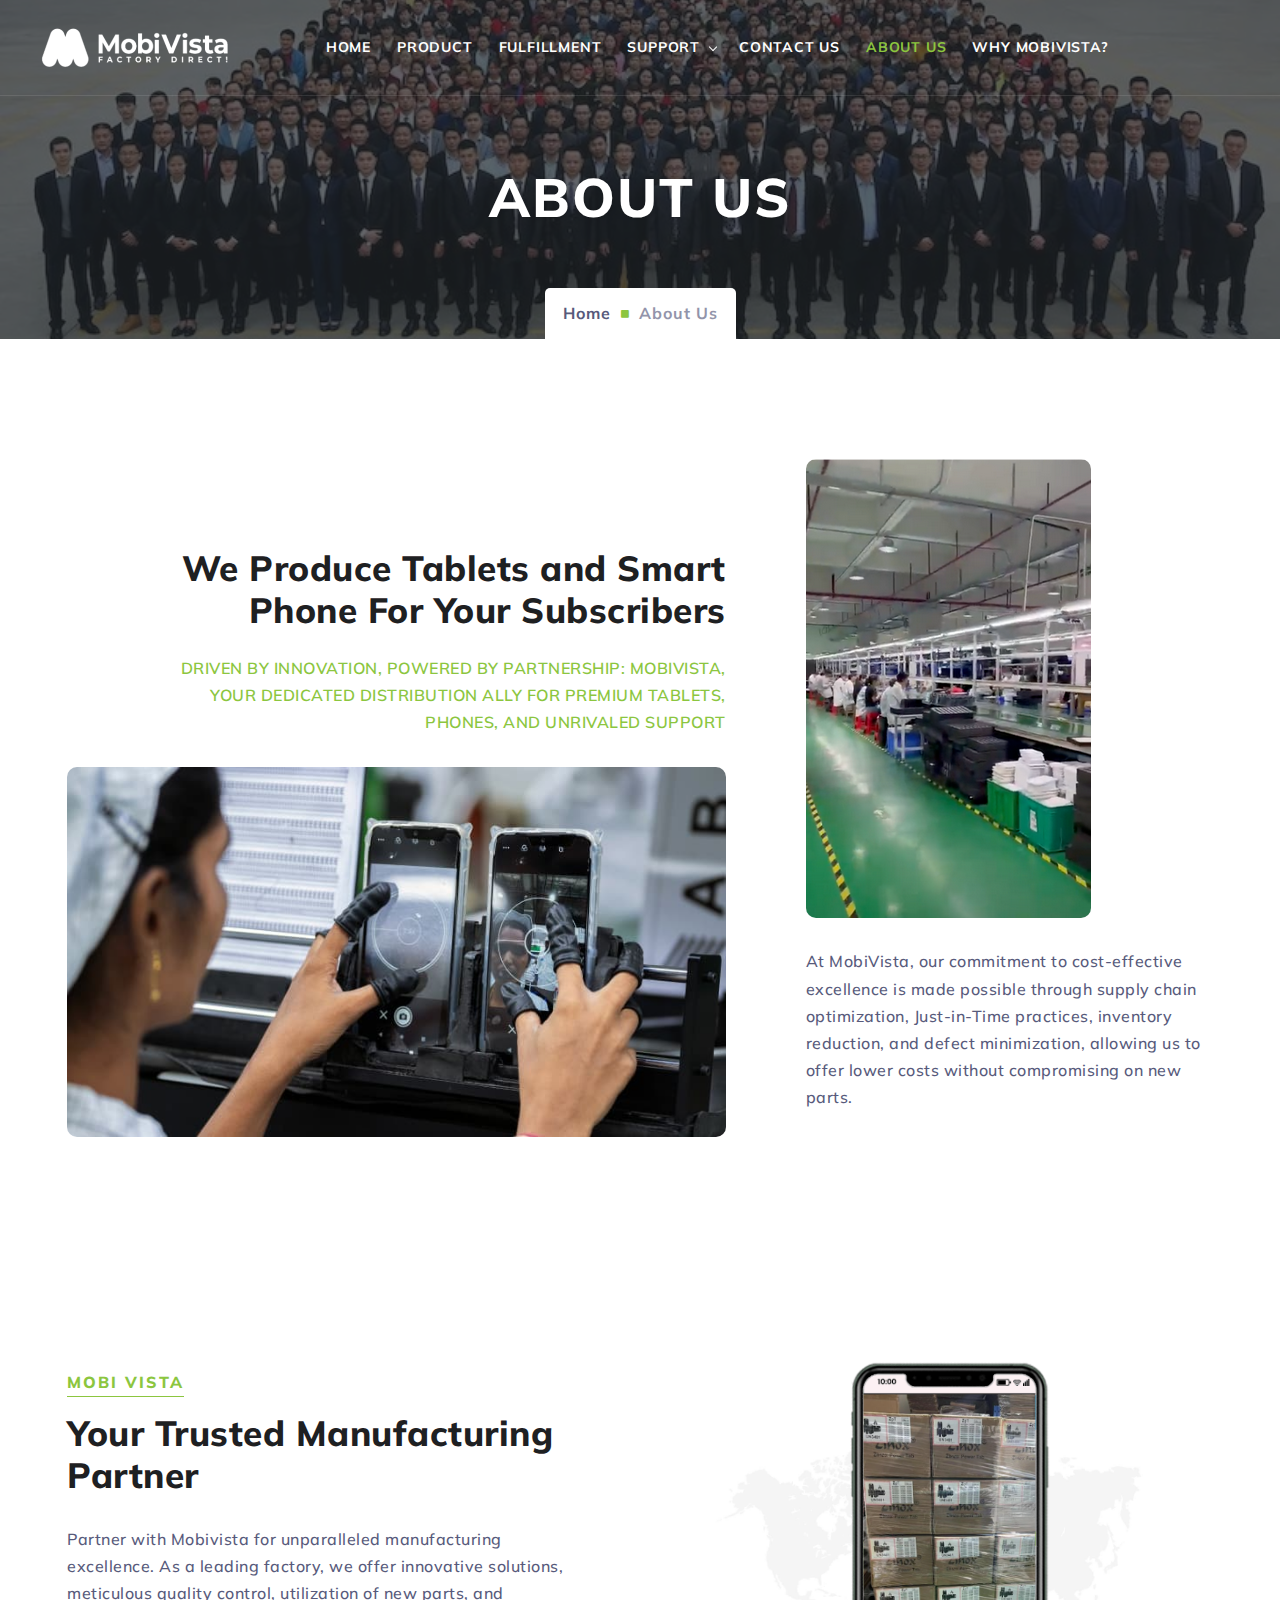
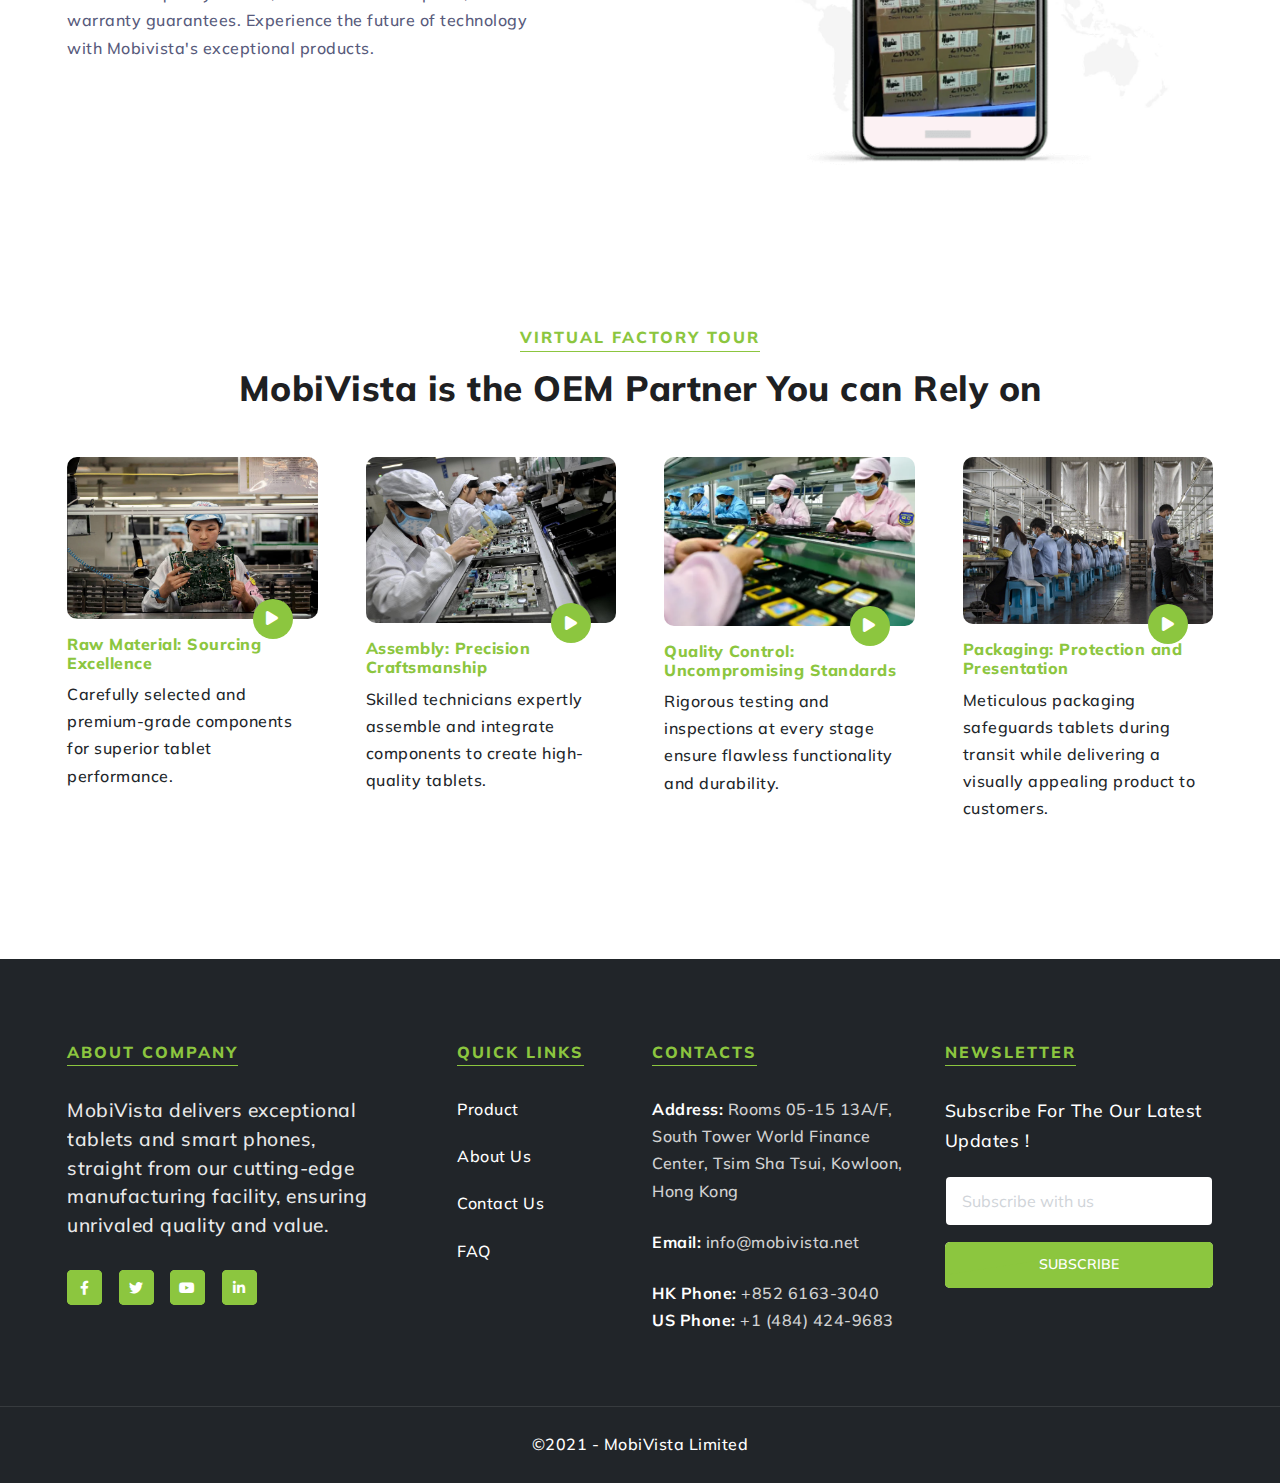
==== about.html @ 9943594b "first commit" ====
<!DOCTYPE html>
<html lang="en">

<head>

    <!-- metas -->
    <meta charset="utf-8">
    <meta name="author" content="Chitrakoot Web">
    <meta http-equiv="X-UA-Compatible" content="IE=edge">
    <meta name="viewport" content="width=device-width, initial-scale=1.0, maximum-scale=1.0, user-scalable=no">
    <meta name="keywords" content="Electric Vehicle Charging Station">
    <meta name="description" content="Chargey - Electric Vehicle Charging Station">

    <!-- title  -->
    <title>Tablets and Smartphones for ACP and Lifeline program</title>
    <meta name="description" content="Tablets and Smartphones for ACP and Lifeline program">

    <!-- favicon -->
    <link rel="shortcut icon" href="img/logos/Mobi-Vista-Logo-Only.png">
    <link rel="apple-touch-icon" href="img/logos/Mobi-Vista-Logo-Only.png">
    <link rel="apple-touch-icon" sizes="72x72" href="img/logos/Mobi-Vista-Logo-Only.png">
    <link rel="apple-touch-icon" sizes="114x114" href="img/logos/Mobi-Vista-Logo-Only.png">

    <!-- plugins -->
    <link rel="stylesheet" href="css/plugins.css">

    <!-- search css -->
    <link rel="stylesheet" href="search/search.css">

    <!-- quform css -->
    <link rel="stylesheet" href="quform/css/base.css">

    <!-- theme core css -->
    <link href="css/styles.css" rel="stylesheet">

    <!-- custom css -->
    <link href="css/custom.css" rel="stylesheet">

</head>

<body>

    <!-- PAGE LOADING
    ================================================== -->
    <div id="preloader"></div>

    <!-- MAIN WRAPPER
    ================================================== -->
    <div class="main-wrapper">

        <!-- HEADER
        ================================================== -->
    <header class="header-style1 menu_area-light">
    
        <div class="navbar-default border-bottom border-color-light-white">
    
            <!-- start top search -->
            <div class="top-search bg-primary">
                <div class="container-fluid px-lg-1-6 px-xl-2-5 px-xxl-2-9">
                    <form class="search-form" action="search.html" method="GET" accept-charset="utf-8">
                        <div class="input-group">
                            <span class="input-group-addon cursor-pointer">
                                <button class="search-form_submit fas fa-search text-white" type="submit"></button>
                            </span>
                            <input type="text" class="search-form_input form-control" name="s" autocomplete="off"
                                placeholder="Type & hit enter...">
                            <span class="input-group-addon close-search mt-1"><i class="fas fa-times"></i></span>
                        </div>
                    </form>
                </div>
            </div>
            <!-- end top search -->
    
            <div class="container-fluid px-lg-1-6 px-xl-2-5 px-xxl-2-9">
                <div class="row align-items-center">
                    <div class="col-12 col-lg-12">
                        <div class="menu_area alt-font">
                            <nav class="navbar navbar-expand-lg navbar-light p-0">
                                <div class="navbar-header navbar-header-custom">
                                    <!-- start logo -->
                                    <a href="index.html" class="navbar-brand"><img id="logo"
                                            src="img/logos/Mobi-Vista-White.png" alt="logo"></a>
                                    <!-- end logo -->
                                </div>
    
                                <div class="navbar-toggler"></div>
    
                                <!-- start menu area -->
                                <ul class="navbar-nav ms-auto custom-menu-header" id="nav" style="display: none;">
                                    <li><a href="index.html">Home</a></li>
                                    <li><a href="product-page.html">Product</a></li>
                                    <li><a href="fulfillment.html">FULFILLMENT</a></li>
                                    <li>
                                        <a href="#!">Support</a>
                                        <ul>
                                            <li><a href="rma-page.html">RMA</a></li>
                                            <li><a href="faq.html">FAQ</a></li>
                                        </ul>
                                    </li>
                                    <li><a href="contact.html">Contact Us</a></li>
                                    <li><a href="about.html">About Us</a></li>
                                    <li><a href="why-mobivista.html">WHY MOBIVISTA?</a></li>
                                </ul>
                                <!-- end menu area -->
    
                                <!-- start attribute navigation -->
                                <div class="attr-nav align-items-xl-center ms-xl-auto main-font">
    
                                </div>
                                <!-- end attribute navigation -->
                            </nav>
                        </div>
                    </div>
                </div>
            </div>
        </div>
    </header>

        <!-- PAGE TITLE
        ================================================== -->
        <section class="page-title-section bg-img cover-background top-position1 secondary-overlay overflow-visible" data-overlay-dark="7" data-background="img/banner/groupimage123.jpg">
            <div class="container">
                <div class="row">
                    <div class="col-md-12">
                        <div class="position-relative text-center">
                            <h1>About Us</h1>
                        </div>
                    </div>
                </div>
            </div>
            <div class="sub-title">
                <ul>
                    <li><a href="index.html">Home</a></li>
                    <li><a href="#!">About Us</a></li>
                </ul>
            </div>
        </section>

        <!-- ABOUT
        ================================================== -->
        <section class="aboutus-02">
            <div class="container">
                <div class="row align-items-end">
                    <div class="col-md-7">
                        <div class="text-md-end">
                            <div class="row mt-n1-6 mt-md-0">
                                <div class="col-lg-12 mt-1-6 mt-md-0 order-2 order-md-1">
                                    <div class="section-title mb-4">
                                        <h2 class="lh-sm-base w-xl-90 ms-auto">We Produce Tablets and Smart Phone For Your Subscribers</h2>
                                    </div>
                                    <p class="mb-1-9 display-29 w-lg-95 w-xl-90 w-xxl-80 ms-auto font-weight-600 text-primary text-uppercase">Driven by Innovation, Powered by Partnership: MobiVista, your dedicated distribution ally for premium tablets, phones, and unrivaled support</p>
                                </div>
                                <div class="col-lg-12 mt-1-6 mt-md-0 order-1 order-md-2">
                                    <div class="about-left-img position-relative">
                                        <img src="img/content/QC.jpeg" alt="Tablets and Smartphones for ACP and Lifeline program" class="border-radius-10">
                                    </div>
                                </div>
                            </div>
                        </div>
                    </div>
                    <div class="col-md-5">
                        <div class="ps-lg-1-9 ps-xl-6 ps-xxl-7">
                            <img src="img/content/Screenshot_4.png" alt="Tablets and Smartphones for ACP and Lifeline program" class="border-radius-10 mb-1-9">
                            <p class="mb-1-6">At MobiVista, our commitment to cost-effective excellence is made possible through supply chain optimization, Just-in-Time practices, inventory reduction, and defect minimization, allowing us to offer lower costs without compromising on new parts.</p>
                        </div>
                    </div>

                </div>
            </div>
        </section>



        <!-- MOBILE APP
        ================================================== -->
        <section class="pt-0">
            <div class="container">
                <div class="row align-items-center mt-n1-9">
                    <div class="col-md-6 mt-1-9 order-2 order-md-1">
                        <div class="pe-md-1-9 pe-xl-7">
                            <div class="section-title mb-1-9">
                                <span>Mobi Vista</span>
                                <h2>Your Trusted Manufacturing Partner</h2>
                            </div>
                            <p class="mb-1-9">Partner with Mobivista for unparalleled manufacturing excellence. As a leading factory, we offer innovative solutions, meticulous quality control, utilization of new parts, and warranty guarantees. Experience the future of technology with Mobivista's exceptional products.</p>
                            <div style="display: none">
                                <img src="img/content/apple-stroe.png" alt="Tablets and Smartphones for ACP and Lifeline program" class="me-lg-4 mb-3 mb-lg-0">
                                <img src="img/content/play-store.png" alt="Tablets and Smartphones for ACP and Lifeline program">
                            </div>
                        </div>
                    </div>
                    <div class="col-md-6 mt-1-9 order-1 order-md-2">
                        <div class="text-center bg-img cover-background" data-background="img/content/map-bg.jpg">
                            <a href="https://www.youtube.com/watch?v=4Gvyc6aWNG8" class="video-link-popup">
                                <img src="img/content/pallet.png" alt="Tablets and Smartphones for ACP and Lifeline program">
                            </a>
                        </div>
                    </div>
                </div>
            </div>
        </section>

        <!-- SERVICES
        ================================================== -->
        <section class="pt-0 about-page-s1">
            <div class="container">
                <div class="section-title text-center mb-1-6 mb-md-5">
                    <span>Virtual Factory Tour</span>
                    <h2>MobiVista is the OEM Partner You can Rely on</h2>
                </div>
                <div class="row g-5">
                    <div class="col-md-6 col-xl-3">
                        <div class="card card-style02 border-0 bg-transparent">
                            <img src="img/content/pasted image 0.png" alt="Tablets and Smartphones for ACP and Lifeline program" class="border-radius-10">
                            <div class="card-body px-0 position-relative">
                                <h3 class="text-primary h6">Raw Material: Sourcing Excellence</h3>
                                <p class="mb-0">Carefully selected and premium-grade components for superior tablet performance.</p>
                                <div class="plus-icon">
                                    <a href="https://www.youtube.com/watch?v=muqq0F19WRQ" class="video-link-popup"><i class="fa fa-play"></i></a>
                                </div>
                            </div>
                        </div>
                    </div>
                    <div class="col-md-6 col-xl-3">
                        <div class="card card-style02 border-0 bg-transparent">
                            <img src="img/content/5a45ae3f3de34.jpg" alt="Tablets and Smartphones for ACP and Lifeline program" class="border-radius-10">
                            <div class="card-body px-0 position-relative">
                                <h3 class="text-primary h6">Assembly: Precision Craftsmanship</h3>
                                <p class="mb-0">Skilled technicians expertly assemble and integrate components to create high-quality tablets.</p>
                                <div class="plus-icon">
                                    <a href="https://www.youtube.com/watch?v=Pyo6y-MFTaM" class="video-link-popup"><i class="fa fa-play"></i></a>
                                </div>
                            </div>
                        </div>
                    </div>
                    <div class="col-md-6 col-xl-3">
                        <div class="card card-style02 border-0 bg-transparent">
                            <img src="img/content/Screenshot_2.png" alt="Tablets and Smartphones for ACP and Lifeline program" class="border-radius-10">
                            <div class="card-body px-0 position-relative">
                                <h3 class="text-primary h6">Quality Control: Uncompromising Standards</h3>
                                <p class="mb-0">Rigorous testing and inspections at every stage ensure flawless functionality and durability.</p>
                                <div class="plus-icon">
                                    <a href="https://www.youtube.com/watch?v=Y70QinQFHzs" class="video-link-popup"><i class="fa fa-play"></i></a>
                                </div>
                            </div>
                        </div>
                    </div>
                    <div class="col-md-6 col-xl-3">
                        <div class="card card-style02 border-0 bg-transparent">
                            <img src="img/content/pasted image 1.png" alt="Tablets and Smartphones for ACP and Lifeline program" class="border-radius-10">
                            <div class="card-body px-0 position-relative">
                                <h3 class="text-primary h6">Packaging: Protection and Presentation</h3>
                                <p class="mb-0">Meticulous packaging safeguards tablets during transit while delivering a visually appealing product to customers.</p>
                                <div class="plus-icon">
                                    <a href="https://www.youtube.com/watch?v=BXu5ZVM87kU" class="video-link-popup"><i class="fa fa-play"></i></a>
                                </div>
                            </div>
                        </div>
                    </div>
                </div>
            </div>
        </section>



        <!-- FOOTER
        ================================================== -->
        <footer class="position-relative">
            <div class="container">
                <div class="row mt-n1-9">
                    <div class="col-sm-6 col-lg-4 mt-1-9">
                        <div class="pe-sm-5">
                            <div class="section-title footer mb-1-6 mb-md-1-9">
                                <span>About Company</span>
                            </div>
                            <p class="mb-1-9 display-27 text-white opacity9 lh-base">MobiVista delivers exceptional tablets and smart phones, straight from our cutting-edge manufacturing facility, ensuring unrivaled quality and value.</p>
                            <ul class="social-icon-style1">
                                <li>
                                    <a href="https://www.facebook.com/mobivistatech"><i class="fab fa-facebook-f"></i></a>
                                </li>
                                <li>
                                    <a href="https://twitter.com/mobivista"><i class="fab fa-twitter"></i></a>
                                </li>
                                <li>
                                    <a href="https://www.youtube.com/watch?v=4Gvyc6aWNG8"><i class="fab fa-youtube"></i></a>
                                </li>
                                <li>
                                    <a href="https://www.linkedin.com/company/mobivista/"><i class="fab fa-linkedin-in"></i></a>
                                </li>
                            </ul>
                        </div>
                    </div>
                    <div class="col-sm-6 col-lg-2 mt-1-9">
                        <div class="ps-sm-5 ps-lg-0">
                            <div class="section-title footer mb-1-6 mb-md-1-9">
                                <span>Quick Links</span>
                            </div>
                            <ul class="list-unstyled mb-0 list-style1">
                                <li><a href="product-page.html">Product</a></li>
                                <li><a href="about.html">About Us</a></li>
                                <li><a href="contact.html">Contact Us</a></li>
                                <li><a href="faq.html">FAQ</a></li>
                            </ul>
                        </div>
                    </div>
                    <div class="col-sm-6 col-lg-3 mt-1-9 foter-custum">
                        <div class="ps-lg-4 ps-xl-0 pe-sm-1-6 pe-xl-5">
                            <div class="section-title footer mb-1-6 mb-md-1-9">
                                <span>Contacts</span>
                            </div>
                            <ul class="footer-link mb-0 list-unstyled">
                                <li class="text-white mb-4">
                                    <strong>Address:</strong> <span class="opacity8">Rooms 05-15 13A/F, South Tower World Finance Center, Tsim Sha Tsui, Kowloon, Hong Kong</span>
                                </li>
                                <li class="text-white mb-4">
                                    <strong>Email:</strong> <span class="opacity8">info@mobivista.net</span>
                                </li>
                                <li class="text-white">
                                    <strong>HK Phone:</strong> <span class="opacity8">+852 6163-3040</span>
                                </li>
                                <li class="text-white">
                                    <strong>US Phone:</strong> <span class="opacity8">+1 (484) 424-9683</span>
                                </li>
                            </ul>
                        </div>
                    </div>
                    <div class="col-sm-6 col-lg-3 mt-1-9">
                        <div class="ps-sm-5 ps-lg-0">
                            <div class="section-title footer mb-1-6 mb-md-1-9">
                                <span>Newsletter</span>
                            </div>
                            <p class="display-28 text-white">Subscribe For The Our Latest Updates !</p>
                            <form class="quform newsletter-form form-footer-block" method="post" enctype="multipart/form-data" onclick="">

                                <div class="quform-elements">
                                    <div class="row">

                                        <!-- Begin Text input element -->
                                        <div class="col-md-12">
                                            <div class="quform-element mb-0">
                                                <div class="quform-input mb-3">
                                                    <input class="form-control w-70 w-sm-100 field-email_address" id="email_address" type="text" name="email_address" placeholder="Subscribe with us">
                                                </div>
                                            </div>
                                        </div>
                                        <!-- End Text input element -->

                                        <!-- Begin Submit button -->
                                        <div class="col-md-12">
                                            <div class="quform-submit-inner">
                                                <button class="btn-style1 primary border-0 w-70 w-sm-100" type="submit">Subscribe</button>
                                            </div>
                                            <div class="quform-loading-wrap"><span class="quform-loading"></span></div>
                                        </div>
                                        <!-- End Submit button -->
                                    </div>

                                </div>

                            </form>
                        </div>
                    </div>
                </div>
            </div>
            <div class="py-4 border-top border-color-light-white mt-8">
                <div class="container">
                    <div class="row align-items-center">
                        <div class="col-12 text-center">
                            <p class="d-inline-block text-white mb-0">&copy;2021 - <span class="current-year"></span> MobiVista Limited <a href="#!" class="text-primary text-white-hover"></a></p>
                        </div>
                    </div>
                </div>
            </div>
        </footer>

    </div>

    <!-- SCROLL TO TOP
    ================================================== -->
    <a href="#!" class="scroll-to-top"><i class="fas fa-angle-up" aria-hidden="true"></i></a>

    <!-- all js include start -->

    <!-- jQuery -->
    <script src="js/jquery.min.js"></script>

    <!-- popper js -->
    <script src="js/popper.min.js"></script>

    <!-- bootstrap -->
    <script src="js/bootstrap.min.js"></script>

    <!-- search -->
    <script src="search/search.js"></script>

    <!-- navigation -->
    <script src="js/nav-menu.js"></script>

    <!-- owl carousel -->
    <script src="js/owl.carousel.js"></script>

    <!-- jquery.counterup.min -->
    <script src="js/jquery.counterup.min.js"></script>

    <!-- stellar js -->
    <script src="js/jquery.stellar.min.js"></script>

    <!-- easy.responsive.tabs js -->
    <script src="js/easy.responsive.tabs.js"></script>

    <!-- waypoints js -->
    <script src="js/waypoints.min.js"></script>

    <!-- countdown js -->
    <script src="js/countdown.js"></script>

    <!-- jquery.magnific-popup js -->
    <script src="js/jquery.magnific-popup.min.js"></script>

    <!-- lightgallery js -->
    <script src="js/lightgallery-all.js"></script>

    <!-- mousewheel js -->
    <script src="js/jquery.mousewheel.min.js"></script>

    <!--  clipboard js -->
    <script src="js/clipboard.min.js"></script>

    <!--  prism js -->
    <script src="js/prism.js"></script>

    <!-- jarallax js -->
    <script src="js/jarallax.min.js"></script>

    <!-- jarallax video js -->
    <script src="js/jarallax-video.js"></script>

    <!-- custom scripts -->
    <script src="js/main.js"></script>

    <!-- form plugins js -->
    <script src="quform/js/plugins.js"></script>

    <!-- form scripts js -->
    <script src="quform/js/scripts.js"></script>

    <!-- custom scripts js -->
    <script src="js/custom.js"></script>


</body>

</html>
---- css/plugins.css ----
/*-----------------------------------------------------------------------------------

    Theme Name: Chargey - Electric Vehicle Charging Station
    Description: Electric Vehicle Charging Station
    Author: Chitrakoot Web
    Version: 1.0

-----------------------------------------------------------------------------------*/

/* ----------------------------------------------------------------
			[ All CSS Plugins & Default Classes File ]
-----------------------------------------------------------------*/

/* == bootstrap == */
@import url("plugins/bootstrap.min.css");

/* == animate == */
@import url("plugins/animate.css");

/* == fontawesome icon font == */
@import url("plugins/fontawesome-all.min.css");

/* == themify font == */
@import url("plugins/themify-icons.css");

/* == magnific-popup == */
@import url("plugins/magnific-popup.css");

/* == owl.carousel == */
@import url("plugins/owl.carousel.css");

/* == owl theme.carousel == */
@import url("plugins/owl.theme.default.css");

/* == lightgallery css == */
@import url("plugins/lightgallery.css");

/* == default classes == */
@import url("plugins/default.css");

/* == navigation == */
@import url("plugins/nav-menu.css");

/* == prism css == */
@import url("plugins/prism.css");

/* == jarallax css == */
@import url("plugins/jarallax.css");
---- search/search.css ----
/*Search styles*/
.search-form_label{ width: 100%; display: block; padding: 10px 50px 10px 10px; background: trancparent; border: 1px solid #c9c9c9; }
.search-form_input{ outline: none; background-color: transparent; border: none; -webkit-appearance: none; border-radius: 0; vertical-align: baseline; box-shadow: none; color: #000; display: block; width: 100%; font-size: 16px; line-height: 16px; height: 37px; }
.search-form + *{ margin-top: 25px; }
.search-form.on{ display: block; }
.search-form_submit { background: none; border:none; cursor: pointer; margin-top: 12px; line-height: normal; font-size: 16px; }

.search-frame,.search-frame body{ width: 100%; height: auto; background: transparent; }
.search-frame,.search-frame body,.search-frame h1,.search-frame h2,.search-frame h3,.search-frame h4,.search-frame h5,.search-frame h6,.search-frame p,.search-frame em{ margin: 0; padding: 0; border: 0; font-size: 100%; vertical-align: top; }
.search-frame img{ max-width: 100%; height: auto; }
.search-frame a{ color: inherit; text-decoration: none; -moz-transition: 0.3s all ease; -webkit-transition: 0.3s all ease; -o-transition: 0.3s all ease; transition: 0.3s all ease; }
.search-frame a:active{ background: transparent; }
.search-frame a:focus{ outline: none; }
.search-frame h4{ font-size: 20px; text-transform: none; margin-bottom: 10px; }
.search-frame h4 a:hover{ color: #000; }
.search-frame .search_list{ margin: 0; padding: 0; border: 0; vertical-align: top; list-style-type: none; counter-reset: num1; }
.search-frame .search_list p{ font-size: 15px; }
.search-frame .search_list .match{ color: #000; font-size: 12px; display: block; }
.search-frame .search_list li{ padding: 20px 20px 20px 50px; position: relative; -moz-transition: 0.3s all ease; -webkit-transition: 0.3s all ease; -o-transition: 0.3s all ease; transition: 0.3s all ease; }
.search-frame .search_list li:hover{ background: rgba(213, 213, 213,0.3); }
.search-frame .search_list li:before{ color: #000; content: counter(num1) '.'; font-weight: 600; counter-increment: num1; position: absolute; left: 5px; top: 15px; font-size: 20px; line-height: inherit; }
.search-frame .search_list li + li{ border-top: 3px solid #000; }
.search-frame .search{ color: #000; font-weight: 700; }
.search-frame .match{ color: #222533; font-size: 12px; display: block; }
.search-frame * + p{ margin-top: 16px; }
.search-frame .content{ padding-top: 40px; padding-bottom: 40px; }
.search-frame .search_head{ padding-bottom: 25px; }


@media screen and (max-width: 991px){
	.search-frame h4 { font-size: 18px; }
	.search-frame .search_list li { padding: 15px 15px 15px 50px; }
	.search-frame .search_list li:before { font-size: 18px; top: 13px; }
}

@media screen and (max-width: 767px){
	.search-frame h4 { font-size: 16px; }
	.search-frame .search_list li { padding: 15px 15px 15px 45px; }
	.search-frame .search_list li:before { font-size: 16px; top: 14px; }
}
---- quform/css/base.css ----
/***************************************
 * Quform Responsive Ajax Contact Form
 *
 * Base Stylesheet
 *
 * Copyright (c) ThemeCatcher 2009 - 2021
 * https://www.themecatcher.net/
 ***************************************/
/*Border-box*/
.quform-outer, .quform-outer * {
	-webkit-box-sizing: border-box;
	-moz-box-sizing: border-box;
	box-sizing: border-box;
}

/*Clearfix*/
.quform-cf:before,
.quform-cf:after,
.quform-elements:before,
.quform-elements:after,
.quform-element:before,
.quform-element:after,
.quform-options:before,
.quform-options:after,
.quform-captcha:before,
.quform-captcha:after,
.quform-submit:before,
.quform-submit:after,
.quform-group-wrap:before,
.quform-group-wrap:after,
.quform-group-row:before,
.quform-group-row:after,
.quform-group-title-description-wrap:before,
.quform-group-title-description-wrap:after,
.quform-error-wrap:before,
.quform-error-wrap:after,
.quform-select-replaced .quform-input:before,
.quform-select-replaced .quform-input:after {
	content: " ";
	display: table;
}
.quform-cf:after,
.quform-elements:after,
.quform-element:after,
.quform-options:after,
.quform-captcha:after,
.quform-submit:after,
.quform-group-wrap:after,
.quform-group-row:after,
.quform-group-title-description-wrap:after,
.quform-error-wrap:after,
.quform-select-replaced .quform-input:after {
	clear: both;
}
.quform-cf,
.quform-elements,
.quform-element,
.quform-options,
.quform-captcha,
.quform-submit,
.quform-group-wrap,
.quform-group-row,
.quform-group-title-description-wrap,
.quform-error-wrap,
.quform-select-replaced .quform-input {
	zoom: 1;
} /* IE < 8 */

/*Cross browser fixes*/
.quform-inner input[type="checkbox"], .quform-inner input[type="radio"] {
	vertical-align: middle;
}
.quform-element > .quform-spacer > label, .quform-option label {
	vertical-align: middle;
	display: inline-block;
	min-height: 20px;
}
.quform-inner button::-moz-focus-inner {border: 0;}
.quform-inner :focus, .quform-inner a:focus{outline: 0}/* removes gray dotted outline */
.quform-inner input.middle:focus, .quform-inner select.middle:focus, .quform-inner textarea.middle:focus {outline-width: 0;}
.quform-inner input:focus, .quform-inner select:focus, .quform-inner textarea:focus {outline: none;}

.quform-inner textarea { overflow: auto; vertical-align:top; } /* IE7 + Chrome spacing fix */
.quform-inner button, .quform-inner input{ /* IE7 extra spacing fix */
	width: auto;
}
.quform-inner input[type="file"] {max-width: 100%;}

/*Main Wrappers*/
.quform-inner .quform-elements {
	margin: 0;
	padding: 0;
}
.quform-spacer {
	padding-bottom: 10px;
	height: 1px;
	height: auto;
	min-height: 1px;
}
.quform-element {
	height: 1px;
	height: auto;
	min-height: 1px;
}
/*Hidden*/
.quform-hidden {
	display: none
}
/*Required*/
.quform-element label span.quform-required {
	color: #cc0101;
	font-size: 10px;
}

/*Default input, selects and textareas*/
.quform-elements .quform-element-text input,
.quform-elements .quform-element-captcha input,
.quform-elements .quform-element-password input,
.quform-elements .quform-element select,
.quform-elements .quform-element textarea {
	margin: 0;
	margin-bottom: 3px;
	padding: 2px;
	min-width: 10px;
	max-width: 100%;
}
.quform-elements .quform-element-text input:hover,
.quform-elements .quform-element-captcha input:hover,
.quform-elements .quform-element-password input:hover,
.quform-elements .quform-element select:hover,
.quform-elements .quform-element textarea:hover,
.quform-elements .quform-element-text input:active,
.quform-elements .quform-element-captcha input:active,
.quform-elements .quform-element-password input:active,
.quform-elements .quform-element select:active,
.quform-elements .quform-element textarea:active,
.quform-elements .quform-element-text input:focus,
.quform-elements .quform-element-captcha input:focus,
.quform-elements .quform-element-password input:focus,
.quform-elements .quform-element select:focus,
.quform-elements .quform-element textarea:focus
{color: #000;}

/* Helper class to increase the height on textarea */
.quform-textarea  {
	height: 150px;
}

/* Default Label*/
.quform-element > label {
	font-weight: bold;
	padding-bottom: 10px;
	position: relative;
	display: inline-block;
	float: none;
	width: auto;
}

/*Element Description*/
.quform-element p.quform-description {
	padding: 2px 0 0;
	font-size: 11px;
	line-height: 15px;
	font-style: italic;
}

/*Headings*/
h3.quform-title {
	font-size: 22px;
	font-weight: bold;
	margin: 0;
	padding-bottom: 8px;
}

/*Form Description*/
p.quform-description {
	font-size: 12px;
	margin: 0;
	padding-bottom: 20px;
}

/*Check box and radio buttons*/
.quform-element .quform-options {
	margin: 0;
	padding: 0;
}
.quform-element .quform-options .quform-option {
	margin: 0;
	padding: 0;
	height: 25px;
	height: auto;
	min-height: 25px;
}
.quform-element .quform-options .quform-option label {
	position: relative;
}
.quform-elements .quform-element .quform-options .quform-option input {
	border: none;
}
.quform-options .quform-option label { line-height: 23px; }

/*Radio and checkboxes inline option*/
.quform-element .quform-options-inline > .quform-option {
	display: inline;
	padding: 0 15px 5px 0;
	float: left;
}
.quform-options-inline .quform-option label {white-space: nowrap;}

/*Captcha*/
.quform-captcha-inner {
   position: relative;
   float: left;
}
.quform-captcha-inner {
	position: relative;
	float: left;
	background: url(../images/captcha-refresh-icon.png) no-repeat center center;
}
.quform-captcha-inner img {
	max-width: 100%;
	display: block;
}
/*Groups*/
.quform-group-title-description-wrap {
	margin: 0 0 10px 0;
}
.quform-group-title {
	font-size: 17px;
	line-height: 25px;
	font-weight: bold;
	margin: 0;
	padding-bottom: 2px;
}
p.quform-group-description {
	font-size: 13px;
	line-height: 20px;
	margin: 0;
	padding-bottom: 0;
}
.quform-group-style-bordered > .quform-group-elements {
	border: solid 1px #CCC;
	padding: 10px 10px 0;
}
.quform-group-row {
	padding: 0;
	margin: 0;
}
.quform-group-row > .quform-element,
.quform-group-row > .quform-group-wrap,
.quform-group-row > .quform-submit {
	display: inline-block;
	*display: inline;
	zoom: 1;
	min-height: 1px;
	float: left;
	padding: 0;
	vertical-align: top;
}
.quform-group-row > .quform-submit.quform-submit-inline {
	margin-top: 17px;
}
.quform-group-alignment-proportional > .quform-group-elements > .quform-group-row-1cols > .quform-element,
.quform-group-alignment-proportional > .quform-group-elements > .quform-group-row-1cols > .quform-group-wrap,
.quform-group-alignment-proportional > .quform-group-elements > .quform-group-row-1cols > .quform-submit {
	width: 100%;
}
.quform-group-alignment-proportional > .quform-group-elements > .quform-group-row-2cols > .quform-element,
.quform-group-alignment-proportional > .quform-group-elements > .quform-group-row-2cols > .quform-group-wrap,
.quform-group-alignment-proportional > .quform-group-elements > .quform-group-row-2cols > .quform-submit  {
	width: 50%;
	*width: 49.9%;
}
.quform-group-alignment-proportional > .quform-group-elements > .quform-group-row-3cols  > .quform-element,
.quform-group-alignment-proportional > .quform-group-elements > .quform-group-row-3cols > .quform-group-wrap,
.quform-group-alignment-proportional > .quform-group-elements > .quform-group-row-3cols > .quform-submit  {
	width: 33.3%;
}
.quform-group-alignment-proportional > .quform-group-elements > .quform-group-row-4cols > .quform-element,
.quform-group-alignment-proportional > .quform-group-elements > .quform-group-row-4cols > .quform-group-wrap,
.quform-group-alignment-proportional > .quform-group-elements > .quform-group-row-4cols > .quform-submit {
	width: 25%;
	*width: 24.9%;
}
.quform-group-alignment-proportional > .quform-group-elements > .quform-group-row-5cols > .quform-element,
.quform-group-alignment-proportional > .quform-group-elements > .quform-group-row-5cols > .quform-group-wrap,
.quform-group-alignment-proportional > .quform-group-elements > .quform-group-row-5cols > .quform-submit {
	width: 20%;
	*width: 19.9%;
}
.quform-group-alignment-left > .quform-group-elements > .quform-group-row > .quform-element,
.quform-group-alignment-left > .quform-group-elements > .quform-group-row > .quform-group-wrap,
.quform-group-alignment-left > .quform-group-elements > .quform-group-row > .quform-submit {
	float: none;
	width: auto;
}
.quform-group-alignment-left > .quform-group-elements > .quform-group-row > .quform-group-alignment-proportional {
	width: 100%;
	clear: both;
}
/*Spacing in groups*/
.quform-group-alignment-proportional > .quform-group-elements > .quform-group-row > .quform-element .quform-spacer,
.quform-group-alignment-proportional > .quform-group-elements > .quform-group-row > .quform-submit .quform-submit-inner,
.quform-group-alignment-left > .quform-group-elements > .quform-group-row > .quform-element .quform-spacer,
.quform-group-alignment-left > .quform-group-elements > .quform-group-row > .quform-submit .quform-submit-inner {
	padding: 0 5px 10px 5px;
}
.quform-group-alignment-proportional > .quform-group-elements > .quform-group-row > .quform-element:first-child .quform-spacer,
.quform-group-alignment-proportional > .quform-group-elements > .quform-group-row > .quform-submit:first-child .quform-submit-inner,
.quform-group-alignment-left > .quform-group-elements > .quform-group-row > .quform-element:first-child .quform-spacer,
.quform-group-alignment-left > .quform-group-elements > .quform-group-row > .quform-submit:first-child .quform-submit-inner {
	padding-left: 0;
}
.quform-group-alignment-proportional > .quform-group-elements > .quform-group-row > .quform-element:last-child .quform-spacer,
.quform-group-alignment-proportional > .quform-group-elements > .quform-group-row > .quform-submit:last-child .quform-submit-inner,
.quform-group-alignment-left > .quform-group-elements > .quform-group-row > .quform-element:last-child .quform-spacer,
.quform-group-alignment-left > .quform-group-elements > .quform-group-row > .quform-submit:last-child .quform-submit-inner {
	padding-right: 0;
}
.quform-group-alignment-proportional > .quform-group-elements > .quform-group-row.quform-group-row-1cols > .quform-element .quform-spacer,
.quform-group-alignment-proportional > .quform-group-elements > .quform-group-row.quform-group-row-1cols > .quform-submit .quform-submit-inner,
.quform-group-alignment-left > .quform-group-elements > .quform-group-row.quform-group-row-1cols > .quform-element .quform-spacer,
.quform-group-alignment-left > .quform-group-elements > .quform-group-row.quform-group-row-1cols > .quform-submit .quform-submit-inner {
	padding: 0 5px 10px 5px;
}
.quform-group-wrap > .quform-group-elements .quform-group-wrap > .quform-group-elements {
	margin: 0 5px;
}
.quform-group-style-bordered.quform-group-wrap {
	margin-bottom: 15px;
}
.quform-group-wrap > .quform-group-elements .quform-group-row .quform-group-style-bordered.quform-group-wrap {
	margin-bottom: 0;
}
.quform-group-style-plain.quform-group-wrap {
	margin: 0;
}
.quform-group-wrap .quform-group-row > .quform-group-style-plain.quform-group-wrap {
	margin: 0;
}
.quform-group-wrap .quform-group-row > .quform-group-style-bordered.quform-group-wrap {
	padding: 0 0 10px 0;
	float: left;
}
.quform-group-wrap .quform-group-row.quform-group-row-1cols > .quform-group-style-bordered.quform-group-wrap {
	padding: 0 0 10px 0;
	float: none;
	clear: both;
}

/*LABEL / INPUT POSITION OPTIONS*/

/*label left*/
.quform-labels-left .quform-spacer > label {
	width: 150px;
	position: relative;
	float: left;
	padding-bottom: 10px;
}
/*label above*/
.quform-labels-above .quform-spacer > label {
	width: auto;
	float: none;
}
/*input left*/
.quform-labels-left .quform-input,
.quform-labels-left .quform-captcha {
	margin-left: 150px;
	padding-left: 10px;
}

/*input above - override*/
.quform-labels-left .quform-labels-above.quform-element .quform-input,
.quform-labels-left .quform-labels-above.quform-element .quform-captcha,
.quform-labels-left .quform-labels-above.quform-group-wrap .quform-input,
.quform-labels-left .quform-labels-above.quform-group-wrap .quform-captcha,

.quform-labels-above .quform-labels-left .quform-labels-above.quform-element .quform-input,
.quform-labels-above .quform-labels-left .quform-labels-above.quform-element .quform-captcha,
.quform-labels-above .quform-labels-left .quform-labels-above.quform-group-wrap .quform-input,
.quform-labels-above .quform-labels-left .quform-labels-above.quform-group-wrap .quform-captcha {
	margin-left: 0;
	padding-left: 0;
}
/*input left - override*/
.quform-labels-above .quform-labels-left.quform-element .quform-input,
.quform-labels-above .quform-labels-left.quform-element .quform-captcha,
.quform-labels-above .quform-labels-left.quform-group-wrap .quform-input,
.quform-labels-above .quform-labels-left.quform-group-wrap .quform-captcha,

.quform-labels-left .quform-labels-above .quform-labels-left.quform-element .quform-input,
.quform-labels-left .quform-labels-above .quform-labels-left.quform-element .quform-captcha,
.quform-labels-left .quform-labels-above .quform-labels-left.quform-group-wrap .quform-input,
.quform-labels-left .quform-labels-above .quform-labels-left.quform-group-wrap .quform-captcha {
	margin-left: 150px;
	padding-left: 10px;
}
/*label above- override*/
.quform-labels-left .quform-labels-above.quform-element .quform-spacer > label,
.quform-labels-left .quform-labels-above.quform-group-wrap .quform-spacer > label,

.quform-labels-above .quform-labels-left .quform-labels-above.quform-element .quform-spacer > label,
.quform-labels-above .quform-labels-left .quform-labels-above.quform-group-wrap .quform-spacer > label {
	width: auto;
	float: none;
	padding-bottom: 8px;
}
/*label left- override*/
.quform-labels-above .quform-labels-left.quform-element .quform-spacer > label,
.quform-labels-above .quform-labels-left.quform-group-wrap .quform-spacer > label,

.quform-labels-left .quform-labels-above .quform-labels-left.quform-element .quform-spacer > label,
.quform-labels-left .quform-labels-above .quform-labels-left.quform-group-wrap .quform-spacer > label {
	width: 150px;
	position: relative;
	float: left;
	padding-bottom: 10px;
}

/*Fix multi elements*/
.quform-labels-left .quform-input .quform-input-file {
	margin-left: 0 !important;
	padding-left: 0;
}

/*Submit button*/
.quform-submit {margin: 10px 0}
.quform-submit-inner {
	float: left;
}
.quform-submit button {
	margin: 0;
	cursor: pointer;
}
.quform-submit button span, .quform-submit button em {
	display: block;
	margin: 0;
	cursor: pointer;
}

/*Default*/
/*inner*/
.quform-submit button span {
	padding: 7px 20px;
}
/*outer*/
.quform-submit button em {
	font-style: normal;
}
/*Hover*/
/*outer*/
.quform-submit button:hover span {
}
/*inner*/
.quform-submit button:hover em {
}

/*Active*/
/*outer*/
.quform-submit button:active span {
}
/*inner*/
.quform-submit button:active em {
}

/*Loading the submit*/
.quform-loading-wrap {
	display: none;
	float: left;
	height: 10px;
	line-height: 10px;
	text-align: center;
	margin-top: 12px;
	margin-left: 5px;
}
.quform-loading-wrap .quform-loading {
	display: block;
	width: 30px;
	height: 10px;
	text-indent: -9999px;
	background: transparent url('../images/default-loading.gif') no-repeat center center;
}

/*Errors*/
.quform-errors {
	display: none;
}
.quform-errors {
	margin: 0;
	padding: 3px 0 6px 0;
}
.quform-errors > .quform-error, .quform-outer-no-js .quform-error {
	padding: 3px 10px 3px 25px;
	margin: 0;
	line-height: 16px;
	background: #F3CAC7 url('../images/error.png') no-repeat 3px center;
	color: #000;
	font-size: 12px;
	font-weight: normal;
	display: inline-block;
	border: 1px solid #fa8b83;
	float: left;
}
.quform-labels-left > .quform-spacer > .quform-errors-wrap {margin-left: 150px;}
.quform-labels-left > .quform-spacer > .quform-errors-wrap .quform-errors > .quform-error {margin-left: 10px !important;}
.quform-labels-above > .quform-spacer > .quform-errors-wrap .quform-errors .quform-error {margin-left: 0 !important;}

/*Success message*/
.quform-success-message, .quform-outer-no-js .quform-success-message {
	background: #cef4a9 url('../images/success.png') no-repeat 14px center;
	padding: 8px 20px 8px 45px;
	line-height: 18px;
	margin: 10px 0;
	border: 1px solid #80bb48;
	font-weight: normal;
	color: #000;
}

/*Fixes for consistent browsing*/
.quform-input .selector select {margin: 0!important; width: auto!important; height: 30px;}
.quform-input .quform-element-file-inner input[type="file"] {text-shadow: none !important;}
*:first-child+html .quform-input select {background: transparent !important; color:#000 !important;}
*:first-child+html .quform-input select option {background: #fff !important; color:#000 !important;}
.quform-element-radio input[type="radio"] {background: transparent !important; border: none transparent !important;}
.quform-element-checkbox input[type="checkbox"] {background: transparent !important; border: none transparent !important;}

/*Hide FOUC*/
.quform-js .quform-element-file .quform-input {
	display: none;
}
/*Tooltip icons*/
.quform-tooltip-icon {
	width: 15px;
	height: 15px;
	background: url('../images/help-icon.png') no-repeat right bottom;
	display: inline-block;
	cursor: pointer;
}
.quform-element-text.quform-labels-inside > .quform-spacer > label .quform-tooltip-icon,
.quform-element-textarea.quform-labels-inside > .quform-spacer > label .quform-tooltip-icon,
.quform-element-password.quform-labels-inside > .quform-spacer > label .quform-tooltip-icon,
.quform-element-captcha.quform-labels-inside > .quform-spacer > label .quform-tooltip-icon {
	position: absolute;
	right: -20px;
	top: 0;
}
.quform-tooltip-icon-content {
	display: none;
}

/* Quform PHP Specific */

/*Preset element sizes - full width*/
.quform-elements .quform-full-width.quform-element-text input,
.quform-elements .quform-full-width.quform-element-captcha input,
.quform-elements .quform-full-width.quform-element-password input,
.quform-elements .quform-full-width.quform-element select,
.quform-elements .quform-full-width.quform-element textarea {width: 100%; *width: 98%;}

/*Preset element sizes - small*/
.quform-elements .quform-small.quform-element-text input,
.quform-elements .quform-small.quform-element-captcha input,
.quform-elements .quform-small.quform-element-password input,
.quform-elements .quform-small.quform-element select,
.quform-elements .quform-small.quform-element textarea {width: 90px;}

/*Preset element sizes - medium*/
.quform-elements .quform-med.quform-element-text input,
.quform-elements .quform-med.quform-element-captcha input,
.quform-elements .quform-med.quform-element-password input,
.quform-elements .quform-med.quform-element select,
.quform-elements .quform-med.quform-element textarea {width: 130px;}

/*Preset element sizes - large*/
.quform-elements .quform-large.quform-element-text input,
.quform-elements .quform-large.quform-element-captcha input,
.quform-elements .quform-large.quform-element-password input,
.quform-elements .quform-large.quform-element select,
.quform-elements .quform-large.quform-element textarea {width: 200px;}

/*Preset element sizes - huge*/
.quform-elements .quform-huge.quform-element-text input,
.quform-elements .quform-huge.quform-element-captcha input,
.quform-elements .quform-huge.quform-element-password input,
.quform-elements .quform-huge.quform-element select,
.quform-elements .quform-huge.quform-element textarea {width: 360px;}

/*Preset element sizes - fat*/
.quform-elements .quform-fat.quform-element-text input,
.quform-elements .quform-fat.quform-element-captcha input,
.quform-elements .quform-fat.quform-element-password input,
.quform-elements .quform-fat.quform-element select,
.quform-elements .quform-fat.quform-element textarea {padding-top: 10px !important; padding-bottom: 10px !important;}

/*Preset button sizes - fat*/
.quform-button-fat.quform-submit .quform-submit-inner button span {padding: 15px 40px;}
/*Preset button sizes - small*/
.quform-button-small.quform-submit .quform-submit-inner button span {width: 90px;}
/*Preset button sizes - med*/
.quform-button-med.quform-submit .quform-submit-inner button span {width: 200px;}
/*Preset button sizes - large*/
.quform-button-large.quform-submit .quform-submit-inner button span {width: 400px;}
/*Preset button sizes - full width*/
.quform-button-full-width.quform-submit .quform-submit-inner,
.quform-button-full-width.quform-submit .quform-submit-inner button {width: 100%; max-width: 100%; float: none; display: block;}
.quform-button-full-width.quform-submit .quform-submit-inner {*width: 87%;} /*IE 7 fix*/
.quform-button-full-width.quform-submit .quform-submit-inner button span {width: 100%;}

/* Form processing error  */
.quform-error-title {
	font-size: 13px;
	font-weight: bold;
	color: #CC0000;
	margin-bottom: 8px;
}
.quform-error-message {
	margin-bottom: 10px;
	background: #F3CAC7;
	border: 1px solid #fa8b83;
	color: #111;
	padding: 8px;
}
.quform-error-message pre {
	margin: 3px 0 0 3px;
	font-style: italic;
	overflow: auto;
}
/* Replaced select menu text input */
.quform-select-replaced .quform-input input {
	float: left;
}
.quform-outer a.quform-cancel-button {
	background-image: url('../images/close.png');
	background-repeat: no-repeat;
	background-position: 0 0;
	float: left;
	display: inline-block;
	height: 16px;
	width: 16px;
	margin-top: 5px;
	margin-left: 2px;
}
/* Incase the image doesn't load - show refresh icon */
.quform-captcha-inner {
	min-height: 25px;
	min-width: 25px;
}
/* Grouped file upload spacing */
.quform-input-file {
	margin-top: 3px;
}
.quform-input-file:first-child {
	margin-top: 0;
}
/* No JS page */
.quform-outer-no-js {
	font-family: Arial, Helvetica, sans-serif;
	width: 80%;
	margin: 40px auto 0 auto;
}
.quform-outer-no-js .quform-success-message {
	-webkit-border-radius: 6px;
	border-radius: 6px;
	margin: 15px 0 15px 0;
}
.quform-outer-no-js .quform-wrapper {
	padding: 0 20px;
	border: 1px solid #ddd;
	background: #F8F8F8;
	-webkit-border-radius: 6px;
	border-radius: 6px;
}
.quform-outer-no-js .quform-errors {
	display: block;
}
.quform-outer-no-js .quform-errors-outer {
	padding-bottom: 10px;
}
.quform-outer-no-js .quform-error-wrap {
	float: left;
	padding: 10px 10px 10px 0;
}
.quform-outer-no-js .quform-error-label {
	font-weight: bold;
	font-size: 12px;
	margin-bottom: 2px;
}
.quform-outer-no-js .quform-title {
	font-size: 18px;
	margin: 10px 0 10px 0;
	padding: 10px 0 10px 0;
	border-bottom: 1px solid #ddd;
}

/* Tooltip styles */
/* tippy.umd.min.js v6.2.7 - MIT License */
.tippy-box[data-animation=fade][data-state=hidden]{opacity:0}[data-tippy-root]{max-width:calc(100vw - 10px)}.tippy-box{position:relative;background-color:#333;color:#fff;border-radius:4px;font-size:14px;line-height:1.4;outline:0;transition-property:transform,visibility,opacity}.tippy-box[data-placement^=top]>.tippy-arrow{bottom:0}.tippy-box[data-placement^=top]>.tippy-arrow:before{bottom:-7px;left:0;border-width:8px 8px 0;border-top-color:initial;transform-origin:center top}.tippy-box[data-placement^=bottom]>.tippy-arrow{top:0}.tippy-box[data-placement^=bottom]>.tippy-arrow:before{top:-7px;left:0;border-width:0 8px 8px;border-bottom-color:initial;transform-origin:center bottom}.tippy-box[data-placement^=left]>.tippy-arrow{right:0}.tippy-box[data-placement^=left]>.tippy-arrow:before{border-width:8px 0 8px 8px;border-left-color:initial;right:-7px;transform-origin:center left}.tippy-box[data-placement^=right]>.tippy-arrow{left:0}.tippy-box[data-placement^=right]>.tippy-arrow:before{left:-7px;border-width:8px 8px 8px 0;border-right-color:initial;transform-origin:center right}.tippy-box[data-inertia][data-state=visible]{transition-timing-function:cubic-bezier(.54,1.5,.38,1.11)}.tippy-arrow{width:16px;height:16px;color:#333}.tippy-arrow:before{content:"";position:absolute;border-color:transparent;border-style:solid}.tippy-content{position:relative;padding:5px 9px;z-index:1}

.tippy-box[data-theme~="quform"] {
	font-size: 13px;
}

/* Quform Responsive - Add your styles here */

/* Smaller than standard 960 (devices and browsers) */
@media only screen and (max-width: 959px) {

}

/* Tablet Portrait size to standard 960 (devices and browsers) */
@media only screen and (min-width: 768px) and (max-width: 959px) {

}

/* Tablet Portrait and below (devices and browser) */
@media only screen and (max-width: 768px) {
	/* Groups columns become stacked */
	.quform-group-row .quform-element, .quform-group-row .quform-group-wrap, .quform-group-row .quform-submit  {
		float: none;
		width: 100% !important;
		display: block;
	}
	.quform-group-row {margin: 0;}
	/* Elements become full width */
	.quform-elements .quform-element-text input, .quform-elements .quform-element-captcha input, .quform-elements .quform-element-password input, .quform-elements .quform-element select, .quform-elements .quform-element textarea {
		width: 100% !important;
		min-width: 100px;
	}
	/* keep date and time elements inline a bit longer */
	.quform-element-date select {
		width: 30% !important;
	}
	.quform-element-time select {
		width: 48% !important;
	}
	.quform-errors > .quform-error {
		float: none;
		display: block;
	}
	/* There is no elements to the right so no need for this right padding/margin */
	.quform-spacer, .quform-submit-inner {
		padding-right: 0 !important;
		padding-left: 0 !important;
	}
	.quform-group-elements {
		margin-right: 0 !important;
		margin-left: 0 !important;
	}
	/* Make radio and checkboxes a bit easier to select on touch devices */
	.quform-options .quform-option {
		background: rgba(0,0,0, 0.03); /*background color on phones*/
		margin-bottom: 5px !important;
	}
	.quform-options .quform-option label {
		display: block;
		padding: 5px;
	}
	.quform-options .quform-option label input[type=checkbox], .quform-options .quform-option label input[type=radio] {
		float: right !important;
		margin-top: 5px;
	}
	.quform-options-inline > .quform-option {
		display: block;
		padding: 0 !important;
		width: 32%;
		margin: 0 1% 2px 0 !important;
	}
	.quform-options-inline > .quform-option label {
		display: block;
	}
	.quform-submit button span {
		padding: 9px 20px;
	}
}

/* Mobile Landscape Size to Tablet Portrait (devices and browsers) */
@media only screen and (min-width: 480px) and (max-width: 767px) {

}

/* Mobile Portrait Size to Mobile Landscape Size (devices and browsers) */
@media only screen and (max-width: 479px) {
	/* Button is larger for easy clicking on small devices. */
	.quform-submit-inner {
		width: 100%;
		float: none;
	}
	.quform-submit button {
		margin: 0;
		width: 100% !important;
	}
	.quform-submit button span, .quform-submit button em {
		width: auto !important;
	}
	/* There is not enough room for left labels - so move them above */
	.quform-labels-left > .quform-spacer > label {
		float: none;
		width: auto;
	}
	.quform-labels-left.quform-element .quform-input, .quform-labels-left.quform-element .quform-captcha {
		margin-left: 0;
		padding-left: 0;
	}
	/* Less radio/check inputs per line on phones */
	.quform-options-inline > .quform-option {
		width: 49%;
	}
	/* Force all pre-sized elements full width */
	.quform-elements .quform-element-text input, .quform-elements .quform-element-captcha input, .quform-elements .quform-element-password input, .quform-elements .quform-element select, .quform-elements .quform-element textarea {
		width: 100% !important;
	}
	/* No JS page */
	.quform-outer-no-js {
		width: auto;
		margin: 10px;
	}
	.quform-outer-no-js .quform-wrapper {
		padding: 0 10px;
	}
	.quform-outer-no-js .quform-error-wrap {
		float: none;
		display: block;
		padding-right: 0;
	}
}
---- css/styles.css ----
@charset "UTF-8";
/*-----------------------------------------------------------------------------------

    Theme Name: Chargey - Electric Vehicle Charging Station
    Description: Electric Vehicle Charging Station
    Author: Chitrakoot Web
    Version: 1.0

-----------------------------------------------------------------------------------*/
/* ----------------------------------

    01. Common styles
    02. Button styles
    03. Navigation
    04. Banner
    05. Section Heading
    06. Page title
    07. Cards
    08. Video
    09. Portfolio
    10. Pagination
    11. Owl Carousel
    12. Tabs
    13. Accordion
    14. Pages
    15. Elements
    16. Others
    17. Footer

---------------------------------- */
/*==============================
 *    Common styles
 *    ================================ */
/* loader */
#preloader {
  position: fixed;
  top: 0;
  right: 0;
  left: 0;
  bottom: 0;
  background-color: #fff;
  z-index: 999999;
  -webkit-transition: 0.3s ease opacity;
  transition: 0.3s ease opacity;
  text-align: center;
  width: 100%;
  height: 100%;
}
#preloader:before {
  content: "";
  width: 80px;
  height: 80px;
  border: 3px solid #8cc63f;
  display: block;
  border-radius: 50%;
  position: absolute;
  top: 50%;
  left: 50%;
  opacity: 0;
  -webkit-transform: translate(-50%, -50%);
      -ms-transform: translate(-50%, -50%);
          transform: translate(-50%, -50%);
  -webkit-animation-name: LoaderCicle;
          animation-name: LoaderCicle;
  -webkit-animation-duration: 2s;
          animation-duration: 2s;
  -webkit-animation-iteration-count: infinite;
          animation-iteration-count: infinite;
  -webkit-animation-timing-function: linear;
          animation-timing-function: linear;
}
#preloader:after {
  content: "";
  width: 80px;
  height: 80px;
  border: 3px solid #8cc63f;
  display: block;
  border-radius: 50%;
  position: absolute;
  top: 50%;
  left: 50%;
  opacity: 0;
  -webkit-transform: translate(-50%, -50%);
      -ms-transform: translate(-50%, -50%);
          transform: translate(-50%, -50%);
  -webkit-animation-name: LoaderCicle;
          animation-name: LoaderCicle;
  -webkit-animation-duration: 2s;
          animation-duration: 2s;
  -webkit-animation-iteration-count: infinite;
          animation-iteration-count: infinite;
  -webkit-animation-timing-function: linear;
          animation-timing-function: linear;
  -webkit-animation-delay: 1s;
          animation-delay: 1s;
}

@-webkit-keyframes LoaderCicle {
  0% {
    width: 0;
    height: 0;
    opacity: 0;
  }
  10% {
    width: 10px;
    height: 10px;
    opacity: 1;
  }
  80% {
    width: 60px;
    height: 60px;
    opacity: 0.1;
  }
  100% {
    width: 70px;
    height: 70px;
    opacity: 0;
  }
}

@keyframes LoaderCicle {
  0% {
    width: 0;
    height: 0;
    opacity: 0;
  }
  10% {
    width: 10px;
    height: 10px;
    opacity: 1;
  }
  80% {
    width: 60px;
    height: 60px;
    opacity: 0.1;
  }
  100% {
    width: 70px;
    height: 70px;
    opacity: 0;
  }
}
/* theme color and basic options */
a:hover, a:active {
  color: #8cc63f;
  text-decoration: none;
}

.min-height-300 {
  min-height: 300px;
}

.text-primary {
  color: #8cc63f !important;
}

.text-secondary {
  color: #212529 !important;
}

.bg-primary {
  background-color: #8cc63f !important;
}

.bg-secondary {
  background-color: #212529 !important;
}

.primary-overlay[data-overlay-dark]:before {
  background: #8cc63f;
}

.secondary-overlay[data-overlay-dark]:before {
  background: #212529;
}

.left-overlay-secondary[data-overlay-dark]:before {
  background: rgba(33, 37, 41, 0.76);
  background: -webkit-gradient(linear, right top, left top, from(transparent), color-stop(65%, #212529));
  background: linear-gradient(-90deg, transparent, #212529 65%);
}

.text-dark {
  color: #212529 !important;
}

.primary-shadow {
  -webkit-box-shadow: 0 0 70px rgba(0, 0, 0, 0.08);
          box-shadow: 0 0 70px rgba(0, 0, 0, 0.08);
}

.text-white-hover:hover {
  color: #fff !important;
}

.text-white-hover-light:hover {
  color: rgba(255, 255, 255, 0.65) !important;
}

.team-btn {
  margin-top: -45px;
}

@media screen and (max-width: 1199px) {
  .team-btn {
    margin-top: 20px;
  }
}
.top-radius {
  border-top-left-radius: 10px;
  border-top-right-radius: 10px;
}

/* height */
.min-vh-100 {
  min-height: 100vh;
}

.height-300 {
  height: 300px;
}

/* scroll to top */
.scroll-to-top {
  font-size: 20px;
  text-align: center;
  color: #fff;
  text-decoration: none;
  position: fixed;
  bottom: 20px;
  right: 20px;
  display: none;
  background: #8cc63f;
  width: 40px;
  height: 40px;
  line-height: 40px;
  z-index: 9999;
  outline: 0;
  -webkit-transition: all 0.3s ease;
}
.scroll-to-top i {
  color: #fff;
}
.scroll-to-top:hover {
  color: #fff;
  background: #212529;
}
.scroll-to-top:hover i {
  color: #fff;
}
.scroll-to-top:visited {
  color: #fff;
  text-decoration: none;
}

/* list-style1 */
.list-style1 {
  margin: 0;
  padding: 0;
}
.list-style1 li {
  margin-bottom: 20px;
}
.list-style1 li:last-child {
  margin-bottom: 0;
}
.list-style1 li a {
  color: #fff;
  font-size: 16px;
}
.list-style1 li a:hover {
  color: rgba(255, 255, 255, 0.6);
}

/* list-style2 */
.list-style2 {
  list-style: none;
  padding-left: 0;
}
.list-style2 li {
  line-height: 32px;
  padding-left: 30px;
  position: relative;
  margin-bottom: 8px;
}
.list-style2 li:last-child {
  margin-bottom: 0;
}
.list-style2 li:before {
  content: "\e64c";
  font-family: "themify";
  font-size: 18px;
  position: absolute;
  top: 0;
  left: 0;
  font-weight: 700;
  line-height: 35px;
  color: #8cc63f;
}

/*==============================
 *    Button styles
 *    ================================ */
/* btn-style1 */
.btn-style1 {
  z-index: 1;
  color: #fff;
  font-size: 14px;
  overflow: hidden;
  cursor: pointer;
  -webkit-transition: 0.5s;
  transition: 0.5s;
  font-weight: 600;
  position: relative;
  border-radius: 5px;
  text-align: center;
  padding: 11px 40px;
  -webkit-box-align: center;
  -ms-flex-align: center;
  align-items: center;
  display: -webkit-inline-box;
  display: -ms-inline-flexbox;
  display: inline-flex;
  -webkit-box-pack: center;
  -ms-flex-pack: center;
  justify-content: center;
  text-transform: uppercase;
  background-color: #8cc63f;
}
.btn-style1:hover {
  color: #fff;
}
.btn-style1:before {
  z-index: -1;
  content: "";
  -webkit-transition: 0.75s;
  transition: 0.75s;
  position: absolute;
  width: 0;
  height: 0;
  background: transparent;
  left: 0;
  top: 0;
  border-bottom: 55px solid transparent;
  border-left: 350px solid #212529;
}
.btn-style1:after {
  z-index: -1;
  content: "";
  -webkit-transition: 0.75s;
  transition: 0.75s;
  position: absolute;
  width: 0;
  height: 0;
  background: transparent;
  right: 0;
  bottom: 0;
  border-top: 55px solid transparent;
  border-right: 350px solid #212529;
}
.btn-style1:hover:before {
  border-bottom: 0px solid transparent;
  border-left: 0px solid #212529;
}
.btn-style1:hover:after {
  border-top: 0px solid transparent;
  border-right: 0px solid #212529;
}
.btn-style1.medium {
  padding: 9px 30px !important;
  font-size: 12px;
}
.btn-style1.small {
  padding: 6px 20px;
  font-size: 10px;
}
.btn-style1.primary {
  background-color: #fff;
}
.btn-style1.primary:before {
  border-left: 350px solid #8cc63f;
}
.btn-style1.primary:after {
  border-right: 350px solid #8cc63f;
}
.btn-style1.primary:hover {
  color: #8cc63f;
}
.btn-style1.primary:hover:before {
  border-left: 0px solid #8cc63f;
}
.btn-style1.primary:hover:after {
  border-right: 0px solid #8cc63f;
}

@media screen and (min-width: 992px) {
  .header-style1.scrollHeader .attr-nav > ul > li > a.btn-style1 {
    color: #fff;
    border: 1px solid transparent;
  }
  .header-style1.scrollHeader .attr-nav > ul > li > a.btn-style1:hover, .header-style1.scrollHeader .attr-nav > ul > li > a.btn-style1:active, .header-style1.scrollHeader .attr-nav > ul > li > a.btn-style1:focus {
    color: #8cc63f;
    border: 1px solid #8cc63f;
  }
}
/* ===================================
    Navigation
====================================== */
/* top bar  */
.top-bar-info {
  display: inline-block;
  vertical-align: middle;
}
.top-bar-info ul {
  margin-bottom: 0;
}
.top-bar-info li {
  font-weight: 500;
  color: #fff;
  list-style-type: none;
  font-size: 14px;
  padding: 0 5px 0;
  display: inline-block;
  margin-bottom: 0;
}

.top-bar {
  display: block;
  position: relative;
  z-index: 999;
  padding: 7px 0;
}

.top-bar-info li i {
  font-size: 16px;
  color: #fff;
  margin-right: 8px;
  margin-top: 0;
  display: inline-block;
  vertical-align: text-bottom;
}

.top-social-icon {
  padding: 0;
  float: right;
  margin: 0;
}
.top-social-icon li {
  font-size: 14px;
  list-style-type: none;
  float: left;
  text-align: center;
  margin: 0;
  padding: 0 7px;
}
.top-social-icon li:last-child {
  padding-right: 0;
}
.top-social-icon li:last-child a {
  padding-right: 0;
}
.top-social-icon li a {
  color: #fff;
  line-height: 28px;
  -webkit-transition-duration: 0.3s;
  transition-duration: 0.3s;
  padding: 0 3px;
}
.top-social-icon li a:hover {
  color: rgba(255, 255, 255, 0.65);
}

/* menu area light */
.navbar-nav li.current > a, .navbar-nav li.active > a {
  color: #8cc63f;
}

.attr-nav > ul > li > a.butn {
  color: #fff;
}

.navbar > ul > li.current > a:after {
  border-color: transparent #8cc63f #8cc63f transparent;
}

.menu_area-light .navbar-nav li.current > a, .menu_area-light .navbar-nav li.active > a {
  color: #8cc63f;
}
.menu_area-light .navbar > ul > li.current > a:after {
  border-color: transparent #8cc63f #8cc63f transparent;
}
.menu_area-light.scrollHeader .navbar-nav li.current > a {
  color: #8cc63f;
}
.menu_area-light.scrollHeader .navbar-nav li.current > a:hover {
  color: #8cc63f;
}
.menu_area-light.scrollHeader .navbar-nav li.active > a {
  color: #8cc63f;
}
.menu_area-light.scrollHeader .navbar > ul > li.current > a:after {
  border-color: transparent #8cc63f #8cc63f transparent;
}

@media screen and (min-width: 992px) {
  .menu_area-light .navbar ul ul li.active > a,
  .menu_area-light .navbar-nav li.has-sub a:hover {
    color: #8cc63f;
  }
  .menu_area-light .navbar > ul > li.has-sub > a:hover:after {
    border-color: #8cc63f;
  }
  .menu_area-light.scrollHeader .navbar-nav > li.has-sub > a:hover {
    color: #8cc63f;
  }
  .header-style2.scrollHeader .navbar-nav > li.has-sub > a:hover {
    color: #8cc63f;
  }
  .header-style2.scrollHeader .navbar-nav > li.has-sub > a:hover:after {
    border-color: transparent #8cc63f #8cc63f transparent;
  }
  .header-style2 .navbar > ul > li.has-sub.current > a:hover:after {
    border-color: transparent #8cc63f #8cc63f transparent;
  }
  .header-style2.scrollHeader .navbar-nav li.current > a {
    color: #8cc63f;
  }
  .header-style2.scrollHeader .navbar-nav li.current > a:hover {
    color: #8cc63f;
  }
  .header-style2.scrollHeader .navbar > ul > li.current > a:after {
    border-color: transparent #8cc63f #8cc63f transparent;
  }
  .header-style2 .navbar ul ul li.active > a {
    color: #8cc63f;
  }
  .header-style2 .navbar-nav li.has-sub a:hover, .header-style2 .navbar-nav li.has-sub a:active, .header-style2 .navbar-nav li.has-sub a:focus, .header-style2 .navbar-nav li.current > a, .header-style2 .navbar-nav li.active > a {
    color: #8cc63f;
  }
  .header-style2 .navbar > ul > li.has-sub > a:hover:after,
  .header-style2 .navbar > ul > li.has-sub > a:active:after,
  .header-style2 .navbar > ul > li.has-sub > a:focus:after {
    border-color: transparent #8cc63f #8cc63f transparent;
  }
}
@media screen and (max-width: 991px) {
  .header-style1 .navbar-toggler {
    background: #8cc63f;
  }
  .header-style1 .navbar-toggler:after {
    border-top: 2px solid #fff;
    border-bottom: 2px solid #fff;
  }
  .header-style1 .navbar-toggler:before {
    background: #fff;
  }
  .header-style1 .navbar-toggler.menu-opened:after, .header-style1 .navbar-toggler.menu-opened:before {
    background: #fff;
  }
}
/* header style 2 */
.header-style2 .navbar-nav li.current > a {
  color: #8cc63f;
}
.header-style2 .navbar > ul > li.current > a:after {
  border-color: transparent #8cc63f #8cc63f transparent;
}
.header-style2.scrollHeader .navbar-nav li.current > a {
  color: #8cc63f;
}
.header-style2.scrollHeader .navbar-nav li.current > a:hover {
  color: #8cc63f;
}
.header-style2.scrollHeader .navbar > ul > li.current > a:after {
  border-color: transparent #8cc63f #8cc63f transparent;
}

@media screen and (min-width: 992px) {
  .header-style2 .navbar ul ul li.active > a {
    color: #8cc63f;
  }
  .header-style2 .butn.secondary:before {
    background: #ffffff;
  }
  .header-style2 .butn.secondary:hover, .header-style2 .butn.secondary:focus, .header-style2 .butn.secondary:active {
    color: #212529 !important;
  }
  .header-style2.scrollHeader .butn.secondary:before {
    background: #fff;
  }
  .header-style2.scrollHeader .butn.secondary:hover, .header-style2.scrollHeader .butn.secondary:focus, .header-style2.scrollHeader .butn.secondary:active {
    color: #212529 !important;
    background: #212529;
  }
}
/* ===================================
    Banner
====================================== */
/* sliderfade2 */
.slider-fade2 h1 {
  -webkit-animation-delay: 1s;
          animation-delay: 1s;
}
.slider-fade2 p {
  -webkit-animation-delay: 1.6s;
          animation-delay: 1.6s;
}
.slider-fade2 a {
  -webkit-animation-delay: 1.2s;
          animation-delay: 1.2s;
}
.slider-fade2 .title-style1 span {
  -webkit-animation-delay: 0.8s;
          animation-delay: 0.8s;
}
.slider-fade2.owl-theme .owl-nav {
  margin: 0;
}
.slider-fade2.owl-theme .owl-nav [class*=owl-] {
  position: absolute;
  bottom: 0;
  left: 30px;
  font-size: 18px;
  border-radius: 4px;
  color: #8cc63f;
  -webkit-box-shadow: none;
          box-shadow: none;
  -webkit-transition: all 0.3s ease;
  transition: all 0.3s ease;
  background: #ffffff !important;
  line-height: 67px;
  width: 55px;
  height: 55px;
}
.slider-fade2.owl-theme .owl-nav [class*=owl-]:hover {
  background: #8cc63f !important;
  color: #fff;
}
.slider-fade2.owl-theme .owl-nav [class*=owl-]:hover i {
  color: #fff;
}
.slider-fade2.owl-theme .owl-nav .owl-prev {
  top: 42%;
}
.slider-fade2.owl-theme .owl-nav .owl-next {
  top: 51%;
}
.slider-fade2 .owl-dots {
  position: absolute;
  bottom: 20px;
  right: 10px;
  margin: 0 !important;
}
.slider-fade2.owl-theme .owl-dots .owl-dot.active span, .slider-fade2.owl-theme .owl-dots .owl-dot:hover span {
  background-color: #8cc63f;
}
.slider-fade2.owl-theme .owl-dots .owl-dot.active span {
  width: 35px;
  height: 5px;
}
.slider-fade2.owl-theme .owl-dots .owl-dot span {
  width: 20px;
  height: 5px;
  -webkit-transition: width 0.35s ease-in-out;
  transition: width 0.35s ease-in-out;
}

/* animation */
.ani-top-bottom {
  -webkit-animation-name: float-y;
          animation-name: float-y;
  -webkit-animation-duration: 2s;
          animation-duration: 2s;
  -webkit-animation-iteration-count: infinite;
          animation-iteration-count: infinite;
  -webkit-animation-timing-function: linear;
          animation-timing-function: linear;
}

@-webkit-keyframes float-y {
  0% {
    -webkit-transform: translateY(-20px);
            transform: translateY(-20px);
  }
  50% {
    -webkit-transform: translateY(-10px);
            transform: translateY(-10px);
  }
  to {
    -webkit-transform: translateY(-20px);
            transform: translateY(-20px);
  }
}

@keyframes float-y {
  0% {
    -webkit-transform: translateY(-20px);
            transform: translateY(-20px);
  }
  50% {
    -webkit-transform: translateY(-10px);
            transform: translateY(-10px);
  }
  to {
    -webkit-transform: translateY(-20px);
            transform: translateY(-20px);
  }
}
.ani-left-right {
  -webkit-animation-name: float-x;
          animation-name: float-x;
  -webkit-animation-duration: 2s;
          animation-duration: 2s;
  -webkit-animation-iteration-count: infinite;
          animation-iteration-count: infinite;
  -webkit-animation-timing-function: linear;
          animation-timing-function: linear;
}

@-webkit-keyframes float-x {
  0% {
    -webkit-transform: translateX(-20px);
            transform: translateX(-20px);
  }
  50% {
    -webkit-transform: translateX(-10px);
            transform: translateX(-10px);
  }
  to {
    -webkit-transform: translateX(-20px);
            transform: translateX(-20px);
  }
}

@keyframes float-x {
  0% {
    -webkit-transform: translateX(-20px);
            transform: translateX(-20px);
  }
  50% {
    -webkit-transform: translateX(-10px);
            transform: translateX(-10px);
  }
  to {
    -webkit-transform: translateX(-20px);
            transform: translateX(-20px);
  }
}
/* banner */
.banner-shape:before {
  content: "";
  position: absolute;
  width: 45%;
  height: 950px;
  background-color: #e0e0e0;
  top: 0;
  left: 0;
  overflow: visible;
  z-index: 1;
  margin-top: -96px;
  border-bottom-right-radius: 10px;
}

.banner-border-radius {
  border-top-left-radius: 10px;
  border-bottom-left-radius: 10px;
}

.banner-one h1 {
  font-size: 70px;
}

@media screen and (max-width: 1199px) {
  .banner-one h1 {
    font-size: 60px;
  }
  .banner-shape:before {
    height: 900px;
  }
}
@media screen and (max-width: 991px) {
  .banner-one h1 {
    font-size: 58px;
  }
}
@media screen and (max-width: 575px) {
  .banner-shape:before {
    height: 660px;
  }
  .banner-one h1 {
    font-size: 35px;
  }
}
/*==============================
 *    Section Heading
 *    ================================ */
.section-title span {
  position: relative;
  display: inline-block;
  font-size: 16px;
  font-weight: 800;
  color: #8cc63f;
  margin-bottom: 15px;
  text-transform: uppercase;
  letter-spacing: 2px;
}
.section-title span:before {
  position: absolute;
  content: "";
  left: 0;
  bottom: 0px;
  width: 100%;
  height: 1px;
  background-color: #8cc63f;
}
.section-title h2 {
  font-size: 40px;
  margin-bottom: 0;
}
.section-title.footer span {
  margin-bottom: 0;
}
.section-title.team-details-title h2, .section-title.md h2 {
  font-size: 25px;
}
.section-title.sm h2 {
  font-size: 20px;
}
.section-title.large-title span:before {
  background-color: #212529;
}

@media screen and (max-width: 1399px) {
  .section-title h2 {
    font-size: 35px;
  }
}
@media screen and (max-width: 1199px) {
  .section-title h2 {
    font-size: 28px;
  }
}
@media screen and (max-width: 575px) {
  .section-title.team-details-name span {
    font-size: 13px;
    margin-bottom: 10px;
  }
  .section-title.team-details-name h2 {
    font-size: 25px;
  }
  .section-title h2 {
    font-size: 25px;
  }
}
/* ===================================
    Page title
====================================== */
.page-title-section {
  padding: 170px 0 100px 0;
}
.page-title-section.style1 {
  padding: 150px 0;
}
.page-title-section h1 {
  font-size: 54px;
  line-height: 1;
  text-shadow: 0 0 3px rgba(0, 0, 0, 0.2);
  color: #fff;
  margin-bottom: 15px;
  position: relative;
  z-index: 9;
  text-transform: uppercase;
  letter-spacing: 2px;
}
.page-title-section .sub-title {
  position: absolute;
  bottom: 0;
  left: 0;
  right: 0;
  margin: 0 auto;
  text-align: center;
}
.page-title-section .sub-title ul {
  margin: 0;
  padding: 16px 18px;
  list-style: none;
  display: inline-block;
  line-height: 1.2;
  background: #fff;
  border-top-left-radius: 5px;
  border-top-right-radius: 5px;
  position: relative;
  z-index: 9;
  max-width: 350px;
}
.page-title-section ul li {
  display: inline-block;
}
.page-title-section ul li:last-child {
  color: #ffffff;
  opacity: 0.8;
  font-size: 16px;
  font-weight: 700;
  text-transform: capitalize;
  letter-spacing: 1px;
}
.page-title-section ul li:last-child a {
  opacity: 0.8;
  font-size: 16px;
  font-weight: 700;
  text-transform: capitalize;
  letter-spacing: 1px;
}
.page-title-section ul li:after {
  content: "\f0c8";
  font-weight: 700;
  vertical-align: middle;
  color: #8cc63f;
  font-size: 9px;
  font-family: "Font Awesome 6 Free";
  padding: 0 5px 0 10px;
}
.page-title-section ul li:last-child:after {
  content: none;
}
.page-title-section ul li a {
  font-size: 16px;
  font-weight: 700;
  text-transform: capitalize;
  letter-spacing: 1px;
}
.page-title-section.style1 {
  padding: 130px 0;
}

@media screen and (max-width: 1199px) {
  .page-title-section {
    padding: 170px 0 110px 0;
  }
  .page-title-section h1 {
    font-size: 48px;
    margin-bottom: 10px;
  }
}
@media screen and (max-width: 991px) {
  .page-title-section {
    padding: 150px 0 110px 0;
  }
  .page-title-section h1 {
    font-size: 44px;
  }
}
@media screen and (max-width: 575px) {
  .page-title-section {
    padding: 140px 0 90px 0;
  }
  .page-title-section.style1 {
    padding: 100px 0;
  }
  .page-title-section h1 {
    font-size: 34px;
  }
}
/*==============================
 *    Cards
 *    ================================ */
/* card-style-01 */
.card-style01 {
  -webkit-transition: all 0.5s ease-out 0s;
  transition: all 0.5s ease-out 0s;
}
.card-style01:hover {
  border-color: #8cc63f;
}
.card-style01 .card-body .icon {
  width: 50px;
  height: 50px;
  background-color: rgba(140, 198, 63, 0.2);
  border-radius: 3px;
  display: -webkit-box;
  display: -ms-flexbox;
  display: flex;
  -webkit-box-pack: center;
      -ms-flex-pack: center;
          justify-content: center;
  -webkit-box-align: center;
      -ms-flex-align: center;
          align-items: center;
  -webkit-transition: all 0.5s ease-out 0s;
  transition: all 0.5s ease-out 0s;
}
.card-style01:hover .card-body .icon {
  -webkit-box-shadow: inset 0 0 0 40px #8cc63f;
          box-shadow: inset 0 0 0 40px #8cc63f;
}
.card-style01:hover .card-body .icon img {
  -webkit-filter: brightness(0) invert(1);
          filter: brightness(0) invert(1);
}

/* card-style02 */
.card-style02 .plus-icon {
  position: absolute;
  display: -webkit-box;
  display: -ms-flexbox;
  display: flex;
  width: 40px;
  height: 40px;
  background: #fff;
  border-radius: 50%;
  -webkit-box-pack: center;
      -ms-flex-pack: center;
          justify-content: center;
  -webkit-box-align: center;
      -ms-flex-align: center;
          align-items: center;
  top: -20px;
  right: 25px;
}
.card-style02:hover .plus-icon {
  visibility: hidden;
  opacity: 0;
  -webkit-transition: all 0.4s ease-out 0s;
  transition: all 0.4s ease-out 0s;
}
.card-style02 .btn-text {
  visibility: hidden;
  opacity: 0;
  -webkit-transform: translateY(-100px);
  -ms-transform: translateY(-100px);
      transform: translateY(-100px);
  -webkit-transition: all 0.4s ease-out 0s;
  transition: all 0.4s ease-out 0s;
}
.card-style02 .btn-text a {
  position: absolute;
  top: 0px;
  right: -18px;
  background-color: #fff;
  font-size: 14px;
  color: #8cc63f;
  font-weight: 700;
  text-align: center;
  -webkit-transform: rotate(-90deg) translateX(35%) translateY(0);
      -ms-transform: rotate(-90deg) translateX(35%) translateY(0);
          transform: rotate(-90deg) translateX(35%) translateY(0);
  padding: 5px 23px;
  border-radius: 5px;
}
.card-style02:hover .btn-text {
  -webkit-transform: translateY(-120px);
  -ms-transform: translateY(-120px);
      transform: translateY(-120px);
  visibility: visible;
  opacity: 1;
}

/* .card-style03 */
.card-style03 .card-body {
  background-color: #fff;
  padding: 15px 15px 0 15px;
  margin: -50px 20px 0 20px;
  text-align: center;
  border-radius: 10px;
}
.card-style03 .card-body .icon {
  visibility: hidden;
  opacity: 0;
  -webkit-transform: translateY(-10px);
  -ms-transform: translateY(-10px);
      transform: translateY(-10px);
  -webkit-transition: all 0.4s ease-out 0s;
  transition: all 0.4s ease-out 0s;
}
.card-style03 .card-body .icon li {
  display: inline-block;
  margin: 0 3px;
}
.card-style03 .card-body .icon li a {
  width: 30px;
  height: 30px;
  background-color: #212529;
  display: -webkit-box;
  display: -ms-flexbox;
  display: flex;
  -webkit-box-pack: center;
      -ms-flex-pack: center;
          justify-content: center;
  -webkit-box-align: center;
      -ms-flex-align: center;
          align-items: center;
  color: #fff;
  border-radius: 50%;
  font-size: 12px;
}
.card-style03 .card-body .icon li a:hover {
  background-color: #8cc63f;
}
.card-style03:hover .card-body .icon {
  -webkit-transform: translateY(-86px);
  -ms-transform: translateY(-86px);
      transform: translateY(-86px);
  visibility: visible;
  opacity: 1;
}

/* card-style04 */
.card-style04 .card-body {
  border-top-left-radius: 10px;
  border-bottom-left-radius: 10px;
  border-bottom-right-radius: 10px;
  margin-left: 60px;
}
.card-style04 .card-body .price-tag {
  position: absolute;
  top: 0px;
  right: 0px;
  background-color: #fff;
  font-size: 14px;
  color: #8cc63f;
  font-weight: 700;
  text-align: center;
  -webkit-transform: rotate(-90deg) translateX(35%) translateY(0);
      -ms-transform: rotate(-90deg) translateX(35%) translateY(0);
          transform: rotate(-90deg) translateX(35%) translateY(0);
  padding: 5px 23px;
  border-radius: 5px;
  text-transform: uppercase;
}

@media screen and (max-width: 1399px) {
  .card-style04 .card-body {
    margin-left: 40px;
  }
  .card-style04 .card-body .price-tag {
    right: -10px;
  }
}
@media screen and (max-width: 1199px) {
  .card-style04 .card-body {
    margin-left: 25px;
  }
}
@media screen and (max-width: 991px) {
  .card-style04 .card-body .price-tag {
    font-size: 12px;
  }
}
/* card-style05 */
.card-style05 .plus-icon {
  position: absolute;
  display: -webkit-box;
  display: -ms-flexbox;
  display: flex;
  width: 40px;
  height: 40px;
  background: #fff;
  border-radius: 50%;
  -webkit-box-pack: center;
      -ms-flex-pack: center;
          justify-content: center;
  -webkit-box-align: center;
      -ms-flex-align: center;
          align-items: center;
  top: -20px;
  right: 25px;
}
.card-style05:hover .plus-icon {
  visibility: hidden;
  opacity: 0;
  -webkit-transition: all 0.4s ease-out 0s;
  transition: all 0.4s ease-out 0s;
}
.card-style05 .btn-text {
  visibility: hidden;
  opacity: 0;
  -webkit-transform: translateY(-100px);
  -ms-transform: translateY(-100px);
      transform: translateY(-100px);
  -webkit-transition: all 0.4s ease-out 0s;
  transition: all 0.4s ease-out 0s;
}
.card-style05 .btn-text a {
  position: absolute;
  top: 0px;
  right: -42px;
  background-color: #fff;
  font-size: 14px;
  color: #8cc63f;
  font-weight: 700;
  text-align: center;
  -webkit-transform: rotate(-90deg) translateX(35%) translateY(0);
      -ms-transform: rotate(-90deg) translateX(35%) translateY(0);
          transform: rotate(-90deg) translateX(35%) translateY(0);
  padding: 5px 23px;
  border-radius: 5px;
}
.card-style05:hover .btn-text {
  -webkit-transform: translateY(-120px);
  -ms-transform: translateY(-120px);
      transform: translateY(-120px);
  visibility: visible;
  opacity: 1;
}
.card-style05 .card-body {
  border-top-left-radius: 10px;
  border-bottom-left-radius: 10px;
  border-bottom-right-radius: 10px;
}
.card-style05 .blog-img:before {
  content: "";
  position: absolute;
  top: 0;
  left: 0;
  width: 100%;
  height: 100%;
  -webkit-transition: all 0.5s ease-out 0s;
  transition: all 0.5s ease-out 0s;
  opacity: 0;
  visibility: hidden;
}
.card-style05:hover .blog-img:before {
  opacity: 1;
  visibility: visible;
  -webkit-box-shadow: inset 0 0 0 200px rgba(0, 0, 0, 0.2);
          box-shadow: inset 0 0 0 200px rgba(0, 0, 0, 0.2);
}

@media screen and (max-width: 991px) {
  .card-style05 .btn-text a {
    top: -20px;
  }
}
/*==============================
 *    Video
 *    ================================ */
.embed-responsive {
  position: relative;
  display: block;
  height: 0;
  padding: 0;
  overflow: hidden;
}
.embed-responsive .embed-responsive-item,
.embed-responsive iframe,
.embed-responsive embed,
.embed-responsive object,
.embed-responsive video {
  position: absolute;
  top: 0;
  bottom: 0;
  left: 0;
  width: 100%;
  height: 100%;
  border: 0;
}

.embed-responsive-16by9 {
  padding-bottom: 56.25%;
}

.embed-responsive-4by3 {
  padding-bottom: 75%;
}

.fullscreen-bg {
  position: absolute;
  top: -15px;
  right: 0;
  bottom: 0;
  left: 0;
  overflow: hidden;
  z-index: -100;
}

.fullscreen-bg__video {
  position: absolute;
  top: 0;
  left: 0;
  width: 100%;
  height: 100%;
}

@media (min-aspect-ratio: 16/9) {
  .fullscreen-bg__video {
    height: 300%;
    top: -100%;
  }
}
@media (max-aspect-ratio: 16/9) {
  .fullscreen-bg__video {
    width: 300%;
    left: -100%;
  }
}
@supports (-webkit-touch-callout: none) {
  @media (min-aspect-ratio: 16/9) {
    .fullscreen-bg__video {
      height: 400%;
      top: -100%;
    }
  }
  @media (max-aspect-ratio: 16/9) {
    .fullscreen-bg__video {
      width: 400%;
      left: -100%;
    }
  }
}
.video_btn {
  position: relative;
  height: 80px;
  width: 80px;
  background: #8cc63f;
  text-align: center;
  display: inline-block;
  line-height: 80px;
  color: #fff;
  border-radius: 50%;
  transition-duration: 0s;
  -ms-transition-duration: 0s;
  -moz-transition-duration: 0s;
  -webkit-transition-duration: 0s;
  -o-transition-duration: 0s;
}
.video_btn:hover i, .video_btn:focus i {
  color: #fff;
}
.video_btn:after {
  content: "";
  position: absolute;
  left: 50%;
  top: 50%;
  height: 80px;
  width: 80px;
  border: 2px solid #8cc63f;
  border-radius: 50%;
  transform: translate(-50%, -50%);
  -webkit-transform: translateX(-50%) translateY(-50%);
  -ms-transform: translateX(-50%) translateY(-50%);
  transform: translateX(-50%) translateY(-50%);
  opacity: 0.3;
  -webkit-animation: pulse-border 1500ms ease-out infinite;
          animation: pulse-border 1500ms ease-out infinite;
}
.video_btn:before {
  content: "";
  position: absolute;
  left: 50%;
  top: 50%;
  height: 95px;
  width: 95px;
  border: 2px solid #8cc63f;
  border-radius: 50%;
  transform: translate(-50%, -50%);
  -webkit-transform: translateX(-50%) translateY(-50%);
  -ms-transform: translateX(-50%) translateY(-50%);
  transform: translateX(-50%) translateY(-50%);
  opacity: 0.3;
  -webkit-animation: pulse-border 1500ms ease-out infinite;
          animation: pulse-border 1500ms ease-out infinite;
}
.video_btn.small {
  width: 55px;
  height: 55px;
  line-height: 55px;
}
.video_btn.small:after {
  height: 50px;
  width: 50px;
}
.video_btn.small:before {
  height: 65px;
  width: 65px;
}

@-webkit-keyframes pulse-border {
  0% {
    -webkit-transform: translateX(-50%) translateY(-50%) translateZ(0) scale(1);
            transform: translateX(-50%) translateY(-50%) translateZ(0) scale(1);
    opacity: 1;
  }
  100% {
    -webkit-transform: translateX(-50%) translateY(-50%) translateZ(0) scale(1.5);
            transform: translateX(-50%) translateY(-50%) translateZ(0) scale(1.5);
    opacity: 0;
  }
}

@keyframes pulse-border {
  0% {
    -webkit-transform: translateX(-50%) translateY(-50%) translateZ(0) scale(1);
            transform: translateX(-50%) translateY(-50%) translateZ(0) scale(1);
    opacity: 1;
  }
  100% {
    -webkit-transform: translateX(-50%) translateY(-50%) translateZ(0) scale(1.5);
            transform: translateX(-50%) translateY(-50%) translateZ(0) scale(1.5);
    opacity: 0;
  }
}
@media screen and (max-width: 1199px) {
  .video_btn {
    height: 75px;
    width: 75px;
    line-height: 75px;
  }
  .video_btn:after {
    height: 75px;
    width: 75px;
  }
  .video_btn:before {
    height: 90px;
    width: 90px;
  }
}
@media screen and (max-width: 991px) {
  .video_btn {
    height: 70px;
    width: 70px;
    line-height: 70px;
  }
  .video_btn:after {
    height: 70px;
    width: 70px;
  }
  .video_btn:before {
    height: 85px;
    width: 85px;
  }
  @-webkit-keyframes pulse-border {
    0% {
      -webkit-transform: translateX(-50%) translateY(-50%) translateZ(0) scale(1);
              transform: translateX(-50%) translateY(-50%) translateZ(0) scale(1);
    }
    100% {
      -webkit-transform: translateX(-50%) translateY(-50%) translateZ(0) scale(1.2);
              transform: translateX(-50%) translateY(-50%) translateZ(0) scale(1.2);
    }
  }
  @keyframes pulse-border {
    0% {
      -webkit-transform: translateX(-50%) translateY(-50%) translateZ(0) scale(1);
              transform: translateX(-50%) translateY(-50%) translateZ(0) scale(1);
    }
    100% {
      -webkit-transform: translateX(-50%) translateY(-50%) translateZ(0) scale(1.2);
              transform: translateX(-50%) translateY(-50%) translateZ(0) scale(1.2);
    }
  }
}
@media screen and (max-width: 767px) {
  .video_btn {
    height: 60px;
    width: 60px;
    line-height: 60px;
  }
  .video_btn:after {
    height: 60px;
    width: 60px;
  }
  .video_btn:before {
    height: 75px;
    width: 75px;
  }
}
/*==============================
 *    Portfolio
 *    ================================ */
/* filtering */
.filtering {
  margin-bottom: 40px;
}
.filtering span {
  cursor: pointer;
  font-size: 14.4px;
  font-weight: 600;
  margin-right: 10px;
  display: inline-block;
  margin-bottom: 5px;
  padding: 6px 15px;
  background: transparent;
  color: #212529;
  border: 2px solid #212529;
}
.filtering span:last-child {
  margin: 0;
}
.filtering .active {
  color: #ffffff;
  background: #8cc63f;
  border: 2px solid #8cc63f;
}

@media screen and (max-width: 767px) {
  .filtering {
    margin-bottom: 0;
  }
  .filtering span {
    margin-bottom: 17px;
  }
}
@media screen and (max-width: 575px) {
  .filtering span {
    padding: 6px 8px;
    margin-right: 5px;
    font-size: 13px;
  }
}
/* popup gallery */
.lg-backdrop {
  z-index: 99999;
}

.lg-outer {
  z-index: 999999;
}
.lg-outer .lg-thumb-item.active, .lg-outer .lg-thumb-item:hover {
  border-color: #8cc63f;
}

.lg-progress-bar .lg-progress {
  background-color: #8cc63f;
}

.lg-backdrop.in {
  opacity: 0.85;
}

/* portfolio-style01 */
.portfolio-style01 {
  position: relative;
}
.portfolio-style01 .portfolio-content {
  margin: -40px 50px 20px 50px;
  background-color: #fff;
  padding: 20px;
  -webkit-box-shadow: 0 0.5rem 1rem rgba(0, 0, 0, 0.15) !important;
          box-shadow: 0 0.5rem 1rem rgba(0, 0, 0, 0.15) !important;
  border-radius: 10px;
  z-index: 9;
  position: relative;
  visibility: hidden;
  opacity: 0;
  -webkit-transition: all 0.4s ease-out 0s;
  transition: all 0.4s ease-out 0s;
}
.portfolio-style01 .portfolio-content .butn-icon a {
  background-color: #8cc63f;
  width: 40px;
  height: 40px;
  display: -webkit-box;
  display: -ms-flexbox;
  display: flex;
  -webkit-box-align: center;
      -ms-flex-align: center;
          align-items: center;
  -webkit-box-pack: center;
      -ms-flex-pack: center;
          justify-content: center;
  color: #fff;
  border-radius: 5px;
}
.portfolio-style01 .portfolio-content .butn-icon a:hover {
  background-color: #1e2022;
}

.portfolio-block-static .portfolio-style01 .portfolio-content,
.portfolio-carousel .owl-item.center .portfolio-style01 .portfolio-content {
  opacity: 1;
  visibility: visible;
}

.portfolio-style01 .portfolio-content.portfolio-inner {
  opacity: 1;
  visibility: visible;
}
.portfolio-style01 .portfolio-img:before {
  content: "";
  position: absolute;
  top: 0;
  left: 0;
  width: 100%;
  height: 100%;
  -webkit-transition: all 0.5s ease-out 0s;
  transition: all 0.5s ease-out 0s;
  opacity: 0;
  visibility: hidden;
  border-radius: 10px;
}
.portfolio-style01 .portfolio-img:hover:before {
  opacity: 1;
  visibility: visible;
  -webkit-box-shadow: inset 0 0 0 200px rgba(0, 0, 0, 0.2);
          box-shadow: inset 0 0 0 200px rgba(0, 0, 0, 0.2);
}

@media screen and (max-width: 1599px) {
  .portfolio-style01 .portfolio-content {
    margin: -40px 25px 20px 25px;
  }
}
/*==============================
 *    Pagination
 *    ================================ */
.pagination {
  border-radius: 0;
  padding: 0;
  margin-left: auto;
  margin-right: auto;
}
.pagination ul {
  display: inline-block;
  margin: 0 auto;
  padding: 0;
}
.pagination li {
  display: inline;
  margin-right: 10px;
}
.pagination li:last-child {
  margin-right: 0;
}
.pagination a {
  background: transparent;
  font-weight: 700;
  text-align: center;
  padding: 12px 16px;
  color: #575a7b;
  border: 1px solid #dddddd;
  line-height: 25px;
  border-radius: 5px;
}
.pagination a:hover, .pagination a:active, .pagination a:focus {
  background-color: #8cc63f;
  color: #ffffff;
  -webkit-box-shadow: none;
          box-shadow: none;
  border: 1px solid #8cc63f;
}
.pagination .active a {
  background-color: #f7f7f7;
  color: #002147;
  border: 1px solid #dbdbdb;
  cursor: default;
}

@media screen and (max-width: 575px) {
  .pagination li {
    margin-right: 8px;
  }
}
/*==============================
 *    Owl Carousel
 *    ================================ */
.owl-theme .owl-nav.disabled + .owl-dots {
  margin-top: 40px;
}
.owl-theme .owl-dots .owl-dot span {
  border-radius: 0;
}
.owl-theme .owl-dots .owl-dot.active span, .owl-theme .owl-dots .owl-dot:hover span {
  background-color: #8cc63f;
}

.owl-nav i,
.owl-nav span {
  color: #232323;
  font-size: 28px;
}

.owl-carousel .owl-item img {
  width: auto;
  display: inline-block;
}

/*==============================
 *    Tabs
 *    ================================ */
ul.resp-tabs-list {
  margin-bottom: 15px;
  padding: 0px;
}

.resp-tabs-list li {
  font-weight: 600;
  font-size: 18px;
  display: inline-block;
  padding: 12px 20px;
  margin: 0 4px 0 0;
  list-style: none;
  cursor: pointer;
  background: #fff;
  color: #212529;
  text-align: left;
  border-radius: 0;
}
.resp-tabs-list li:last-child {
  margin-right: 0;
}
.resp-tabs-list li i {
  font-size: 24px;
  padding-right: 10px;
  vertical-align: text-bottom;
}

.resp-tabs-container {
  padding: 0px;
  clear: left;
}

.resp-tab-content {
  display: none;
  padding: 40px;
}

.resp-tabs-list li.resp-tab-active {
  margin-bottom: -1px;
  background-color: #8cc63f;
  color: #fff;
}

.resp-content-active,
.resp-accordion-active {
  display: block;
}

.resp-tab-content {
  border: none;
  float: left;
  width: 100%;
  -webkit-box-shadow: none;
          box-shadow: none;
  border-radius: 4px;
  background: transparent;
}

h2.resp-accordion {
  cursor: pointer;
  display: none;
  font-size: 18px;
  color: #fff;
  border-top: 0px solid #c1c1c1;
  margin-bottom: 5px;
  padding: 14px 15px;
  float: left;
  width: 100%;
  background: #212529 !important;
  border-radius: 0;
}
h2.resp-tab-active {
  border-bottom: 0px solid #c1c1c1 !important;
  background-color: #8cc63f !important;
  color: #fff;
  margin-bottom: 0;
  border-radius: 0px;
}
h2.resp-tab-title:last-child {
  border-bottom: 12px solid #c1c1c1 !important;
  background: blue;
}

/* tab-style1 */
.tab-style1 ul.resp-tabs-list {
  text-align: center;
}
.tab-style1 h2.resp-accordion i {
  margin-right: 15px;
}
.tab-style1 .resp-tab-active h6 {
  color: #fff;
}

@media screen and (min-width: 768px) {
  .tab-style1 ul.resp-tabs-list li:last-child {
    margin-right: 0;
  }
  .tab-style1 ul.resp-tabs-list li.resp-tab-active {
    border-bottom-color: #83bc2e;
    color: #83bc2e;
  }
  .tab-style1 .resp-tab-content {
    border: none;
    margin-top: 30px;
    padding: 0;
  }
  .tab-style1 .resp-tabs-list li {
    font-size: 18px;
    border-bottom: 2px solid transparent !important;
    margin: 0;
    background: none !important;
    padding: 0 35px 15px 35px;
    text-transform: uppercase;
    position: relative;
  }
  .tab-style1 .resp-tabs-list li.resp-tab-active {
    border-width: 0 0 2px 0 !important;
    border-color: #83bc2e !important;
  }
  .tab-style1 .resp-tabs-list li.resp-tab-active h6 {
    color: #83bc2e;
  }
  .tab-style1 ul.resp-tabs-list i {
    margin-right: 15px;
    border: 1px solid #d5d5d5;
    border-radius: 70px;
    width: 70px;
    height: 70px;
    line-height: 68px;
    font-size: 30px;
    padding: 0;
    vertical-align: middle;
  }
  .tab-style1 ul.resp-tabs-list li.resp-tab-active i {
    background: #4e86ff;
    border-color: #4e86ff;
    color: #fff;
  }
}
@media screen and (max-width: 991px) {
  .tab-style1 .resp-tabs-list li {
    padding: 0 25px 10px 25px;
  }
}
@media screen and (max-width: 767px) {
  .tab-style1 h2.resp-accordion:first-child {
    border-top-left-radius: 5px;
    border-top-right-radius: 5px;
    border-top: 1px solid #e4e4e4;
  }
  .tab-style1 .resp-tab-content {
    padding: 20px 15px;
    border: 1px solid #e4e4e4 !important;
  }
  ul.resp-tabs-list {
    display: none;
  }
  h2.resp-accordion {
    display: block;
  }
  h2.resp-accordion i {
    margin-right: 12px;
    font-size: 18px;
    min-width: 25px;
  }
  h2.resp-accordion.resp-tab-active i {
    color: #fff;
  }
  .resp-vtabs .resp-tab-content {
    border: 1px solid #c1c1c1;
  }
  .resp-vtabs .resp-tabs-container {
    border: none !important;
    float: none;
    width: 100%;
    min-height: 100px;
    clear: none;
  }
  .resp-accordion-closed {
    display: none !important;
  }
  .resp-vtabs .resp-tab-content:last-child {
    border-bottom: 1px solid #c1c1c1 !important;
  }
  .resp-tab-content {
    background-color: #fff;
    padding: 30px 0 30px 0;
  }
}
/* vertical tabs */
.resp-vtabs.style1 ul.resp-tabs-list {
  margin-top: -80px;
}
.resp-vtabs ul.resp-tabs-list {
  float: left;
  width: 100%;
  background: #fff;
  -webkit-box-shadow: 0 0 70px 0 rgba(0, 0, 0, 0.1);
          box-shadow: 0 0 70px 0 rgba(0, 0, 0, 0.1);
  padding: 40px;
  margin-bottom: 0;
}
.resp-vtabs .resp-tabs-list li {
  display: block;
  padding: 18px 20px !important;
  margin: 0 0 25px;
  cursor: pointer;
  float: none;
  font-size: 18px;
  background: rgba(24, 66, 90, 0.1);
  color: #212529;
  border-radius: 0px;
}
.resp-vtabs .resp-tabs-list li:last-child {
  margin-bottom: 0;
}
.resp-vtabs .resp-tabs-container {
  padding: 0px;
  background-color: #fff;
  float: left;
  width: 100%;
  clear: none;
  border-radius: 0;
  border-top-right-radius: 8px;
  border-bottom-right-radius: 8px;
}
.resp-vtabs .resp-tab-content {
  word-wrap: break-word;
  border-radius: 8px;
  border-top-left-radius: 0;
  border-bottom-left-radius: 0;
  padding: 0;
}
.resp-vtabs li.resp-tab-active {
  position: relative;
  z-index: 1;
  margin-right: -1px !important;
  padding: 18px 20px !important;
  background-color: #8cc63f;
  color: #fff;
}

.resp-arrow {
  border-color: transparent #fff #fff transparent;
  border-style: solid;
  border-width: 0 2px 2px 0;
  float: right;
  display: block;
  height: 8px;
  -webkit-transform: rotate(45deg);
      -ms-transform: rotate(45deg);
          transform: rotate(45deg);
  width: 8px;
  margin-top: 7px;
}

h2.resp-tab-active span.resp-arrow {
  border-color: #fff transparent transparent #fff;
  border-style: solid;
  border-width: 2px 0 0 2px;
  float: right;
  display: block;
  height: 8px;
  -webkit-transform: rotate(45deg);
      -ms-transform: rotate(45deg);
          transform: rotate(45deg);
  width: 8px;
  margin-top: 10px;
}

/* accordion styles */
.resp-easy-accordion h2.resp-accordion {
  display: block;
}
.resp-easy-accordion .resp-tab-content {
  border: 1px solid #c1c1c1;
}
.resp-easy-accordion .resp-tab-content:last-child {
  border-bottom: 1px solid #c1c1c1;
}

.resp-jfit {
  width: 100%;
  margin: 0px;
}

.resp-tab-content-active {
  display: block;
  border-color: #e8e8e8 !important;
}

h2.resp-accordion.resp-tab-active {
  border-color: #e8e8e8 !important;
}

/* change the breakpoint to set the accordion */
@media screen and (max-width: 991px) {
  .tab-style1.top-margin {
    margin-top: 0 !important;
  }
  ul.resp-tabs-list {
    display: none;
  }
  h2.resp-accordion {
    display: block;
  }
  h2.resp-accordion i {
    margin-right: 8px;
    font-size: 20px;
    color: #fff;
    vertical-align: text-bottom;
  }
  .resp-vtabs .resp-tab-content {
    margin-bottom: 5px;
    padding: 30px;
  }
  .resp-vtabs .resp-tab-content:last-child {
    margin-bottom: 0;
  }
  .resp-vtabs .resp-tabs-container {
    border: none !important;
    float: left;
    width: 100%;
    min-height: 100px;
    clear: none;
    background: none;
  }
  .resp-accordion-closed {
    display: none !important;
  }
  .resp-tab-content {
    background-color: #fff;
    border-radius: 0;
    border: 1px solid #eee;
    margin-bottom: 5px;
    padding: 30px;
  }
  .resp-tab-content:last-child {
    margin-bottom: 0;
  }
}
@media screen and (max-width: 575px) {
  .resp-vtabs .resp-tab-content,
  .resp-tab-content {
    padding: 20px;
  }
}
/*==============================
 *    Accordion
 *    ================================ */
/*accordion-style*/
.accordion-style .card {
  background: transparent;
  border: none;
  margin-top: 0 !important;
  border-radius: 0;
}
.accordion-style .card-header {
  border: 0px;
  padding: 0;
  border-bottom: none;
  background: none;
}
.accordion-style .btn-link {
  color: #8cc63f;
  line-height: 26px;
  position: relative;
  border: none;
  border-bottom: none;
  border-left: none;
  display: block;
  width: 100%;
  text-align: left;
  white-space: normal;
  border-radius: 10px;
  padding: 20px 45px 20px 18px;
  font-weight: 600;
  text-decoration: none;
  background-color: #ffffff;
  -webkit-box-shadow: 0 0 40px 5px rgba(0, 0, 0, 0.03);
          box-shadow: 0 0 40px 5px rgba(0, 0, 0, 0.03);
}
.accordion-style .btn-link.collapsed {
  color: #575a7b;
  line-height: 26px;
  position: relative;
  border: none;
  display: block;
  width: 100%;
  text-align: left;
  white-space: normal;
  border: none;
  padding: 20px 45px 20px 18px;
  font-weight: 600;
  text-decoration: none;
  background-color: #fff;
}
.accordion-style .btn-link:hover {
  text-decoration: none;
}
.accordion-style .btn-link.collapsed:after {
  content: "+";
  right: 17px;
  left: inherit;
  font-size: 20px;
  -webkit-transform: none;
      -ms-transform: none;
          transform: none;
  top: 22px;
  position: absolute;
  color: #212121;
  background-color: transparent;
  border-radius: 0.3rem;
  line-height: 20px;
  width: 25px;
  height: 25px;
  text-align: center;
}
.accordion-style .btn-link:after {
  content: "-";
  right: 17px;
  left: inherit;
  font-size: 20px;
  -webkit-transform: none;
      -ms-transform: none;
          transform: none;
  top: 20px;
  position: absolute;
  color: #8cc63f;
  background-color: transparent;
  border-radius: 0.3rem;
  line-height: 22px;
  width: 25px;
  height: 25px;
  text-align: center;
}
.accordion-style .card-body {
  padding: 20px 30px 25px 26px;
  line-height: 24px;
  text-align: left;
  border: none;
  border-left: none;
  background: #fff;
  border-top: none;
}

@media screen and (max-width: 991px) {
  .accordion-style .card-body {
    padding: 10px 25px 30px 25px;
  }
}
/*==============================
 *    Pages
 *    ================================ */
/* sidebar */
.sidebar .widget {
  position: relative;
  display: block;
  background-color: #fff;
}
.sidebar .widget .category-list li {
  margin-bottom: 15px;
  background: rgba(255, 255, 255, 0.1);
  padding: 14px 20px 14px 28px;
  position: relative;
  border-radius: 5px;
}
.sidebar .widget .category-list li:last-child {
  margin-bottom: 0px;
}
.sidebar .widget .category-list li a {
  color: #ffffff;
  -webkit-transition: all 0.3s ease-in-out;
  transition: all 0.3s ease-in-out;
  display: inline-block;
  position: relative;
}
.sidebar .widget .category-list li a span {
  z-index: 9;
  position: relative;
  margin-left: 0px;
  -webkit-transition: all 0.35s ease-in-out;
  transition: all 0.35s ease-in-out;
}
.sidebar .widget .category-list li:hover a span {
  margin-left: 10px;
}
.sidebar .widget .category-list li a:before {
  content: "\f061";
  font-family: "Font Awesome 6 Free";
  font-size: 12px;
  font-weight: bold;
  margin-left: -10px;
  opacity: 0;
}
.sidebar .widget .category-list li:before {
  content: "";
  position: absolute;
  left: 0;
  top: 0;
  height: 100%;
  width: 0;
  background-color: #8cc63f;
  background-size: 220% 150%;
  -webkit-transition: all 0.35s ease-in-out;
  transition: all 0.35s ease-in-out;
  border-radius: 5px;
}
.sidebar .widget .category-list li:hover:before {
  width: 100%;
  opacity: 1;
}
.sidebar .widget .category-list li.active:before,
.sidebar .widget .category-list li.active a:before {
  width: 100%;
  opacity: 1;
}
.sidebar .widget .category-list li:hover a:before {
  margin-left: 10px;
  opacity: 1;
  -webkit-transition: all 0.3s ease-in-out;
  transition: all 0.3s ease-in-out;
}
.sidebar .widget .category-list li.active a span {
  margin-left: 10px;
  opacity: 1;
  -webkit-transition: all 0.3s ease-in-out;
  transition: all 0.3s ease-in-out;
}
.sidebar .widget .category-list li.active a:before {
  margin-left: 10px;
}

.btn-wrapper li {
  position: relative;
  background-color: #f2f2f2;
  margin-bottom: 15px;
  border-radius: 5px;
}
.btn-wrapper li:last-child {
  margin-bottom: 0;
}
.btn-wrapper li a {
  position: relative;
  border-radius: 5px;
  overflow: hidden;
  display: block;
  font-weight: 600;
  font-size: 15px;
  color: #25373f;
  padding: 14px 15px 14px 75px;
  background-color: #faf9fa;
}
.btn-wrapper li a .icon {
  position: absolute;
  left: 0px;
  top: 0px;
  width: 55px;
  height: 55px;
  line-height: 55px;
  text-align: center;
  font-weight: 400;
  display: inline-block;
  font-size: 26px;
  background-color: #fe6761;
  color: #fff;
  border-top-left-radius: 5px;
  border-bottom-left-radius: 5px;
}

.widget .widget-content.help-box {
  padding: 50px 30px;
}

.widget-content {
  -webkit-box-shadow: 0px 10px 30px 0px rgba(0, 0, 0, 0.1);
          box-shadow: 0px 10px 30px 0px rgba(0, 0, 0, 0.1);
  position: relative;
  padding: 30px;
}
.widget-content .input-group .btn-style1.black {
  border-top-left-radius: unset;
  border-bottom-left-radius: unset;
}

.sidebar .menu li {
  position: relative;
  display: block;
  margin-bottom: 10px;
}
.sidebar .menu li:last-child {
  margin-bottom: 0;
}
.sidebar .menu li a:hover, .sidebar .menu li.active a {
  color: #fff;
  background-color: #8cc63f;
  padding-left: 80px;
}
.sidebar .menu li a {
  position: relative;
  display: block;
  font-size: 14px;
  line-height: 26px;
  font-weight: 600;
  color: #1e2434;
  text-transform: uppercase;
  background-color: #fff;
  padding: 17px 20px 17px 50px;
  border: 1px solid #e7e3e3;
}
.sidebar .menu li a:hover:before {
  background-color: #212529;
}
.sidebar .menu li.active a:before {
  background-color: #212529;
}
.sidebar .menu li a:hover:before, .sidebar .menu li.active a:before {
  font-family: "Font Awesome 6 Free";
  content: "\f178";
}
.sidebar .menu li a:hover:before, .sidebar .menu li.active a:before {
  width: 60px;
  color: #fff;
}
.sidebar .menu li:hover:after, .sidebar .menu li.active:after {
  content: "";
  padding: 8px;
  position: absolute;
  bottom: 0;
  background: #fff;
  right: 0;
}
.sidebar .menu li:hover:before, .sidebar .menu li.active:before {
  content: "";
  padding: 6px;
  position: absolute;
  bottom: 16px;
  background: #fff;
  right: 9px;
  z-index: 1;
}
.sidebar .menu li a::before {
  position: absolute;
  display: -webkit-box;
  display: -ms-flexbox;
  display: flex;
  -webkit-box-align: center;
      -ms-flex-align: center;
          align-items: center;
  -webkit-box-pack: center;
      -ms-flex-pack: center;
          justify-content: center;
  left: 0px;
  top: 0px;
  width: 30px;
  height: 100%;
  background-color: #f4f5f4;
  text-align: center;
  font-size: 16px;
  color: #707582;
  -webkit-transition: all 500ms ease;
  transition: all 500ms ease;
}

.blog-tags a {
  background-color: #fff;
  padding: 7px 12px;
  color: #8cc63f;
  font-size: 14px;
  line-height: 20px;
  margin: 0.6rem 5px 0 0;
  display: inline-block;
  vertical-align: top;
  border-radius: 3px;
  border: 1px solid #212529;
}
.blog-tags a:hover, .blog-tags a:active, .blog-tags a:focus {
  background-color: #8cc63f;
  color: #fff;
  border: 1px solid #8cc63f;
}

.comment-reply-link {
  color: #212529;
  background: rgba(24, 66, 90, 0.1);
  padding: 5px 18px;
  font-weight: 500;
  border-radius: 4px;
  font-size: 14px;
}
.comment-reply-link:hover, .comment-reply-link:active, .comment-reply-link:focus {
  color: #fff;
  background: #212529;
}

@media screen and (max-width: 1199px) {
  .widget-content {
    padding: 22px;
  }
  .sidebar .widget .category-list li {
    padding: 14px 20px 14px 26px;
  }
}
@media screen and (max-width: 575px) {
  .widget-content {
    padding: 20px;
  }
  .btn-wrapper .dow-btn {
    margin: 0;
    padding: 12px 25px;
  }
  .btn-wrapper .disc-btn {
    padding: 12px 25px;
  }
}
/* count-down */
.countdown {
  padding: 0;
}
.countdown li {
  display: inline-block;
  text-align: center;
  min-width: 180px;
  overflow: hidden;
  margin-right: 30px;
  padding: 15px 10px;
  position: relative;
}
.countdown li:last-child {
  margin-right: 0;
}
.countdown li span {
  font-size: 60px;
  font-weight: 600;
  text-align: center;
  color: #ffffff;
  line-height: normal;
  position: relative;
  display: inline-block;
}
.countdown li p.timeRefDays, .countdown li p.timeRefHours, .countdown li p.timeRefMinutes, .countdown li p.timeRefSeconds {
  font-size: 20px;
  font-weight: 500;
  color: #ffffff;
  margin: 0;
  z-index: 2;
  position: relative;
  padding: 0;
  text-transform: capitalize;
  display: inline-block;
}

.coming-soon h1 {
  font-size: 70px;
}
.coming-soon .newsletter-form .quform-submit-inner {
  right: 5px;
  top: 5px;
  position: absolute;
  width: unset;
}
.coming-soon .newsletter-form input {
  height: 65px;
}

@media screen and (max-width: 1399px) {
  .countdown li {
    min-width: 150px;
  }
  .countdown li span {
    font-size: 50px;
  }
}
@media screen and (max-width: 1199px) {
  .coming-soon.two .countdown li {
    min-width: 130px;
    margin-right: 20px;
  }
  .coming-soon.two .countdown li span {
    font-size: 40px;
  }
}
@media screen and (max-width: 991px) {
  .coming-soon h1 {
    font-size: 60px;
  }
  .countdown li {
    margin-right: 20px;
  }
  .countdown li span {
    font-size: 40px;
  }
  .countdown li p.timeRefDays, .countdown li p.timeRefHours, .countdown li p.timeRefMinutes, .countdown li p.timeRefSeconds {
    font-size: 18px;
  }
}
@media screen and (max-width: 767px) {
  .countdown li {
    margin: 0 10px;
  }
  .coming-soon h1 {
    font-size: 50px;
  }
  .coming-soon.two .countdown li {
    min-width: 155px;
  }
}
@media screen and (max-width: 575px) {
  .countdown li {
    min-width: 110px;
    padding: 5px 10px;
  }
  .countdown li span {
    font-size: 30px;
  }
  .coming-soon h1 {
    font-size: 40px;
  }
  .countdown li p.timeRefDays, .countdown li p.timeRefHours, .countdown li p.timeRefMinutes, .countdown li p.timeRefSeconds {
    font-size: 14px;
  }
}
/*==============================
 *    Elements
 *    ================================ */
/* modal */
.modal-backdrop {
  z-index: 99999;
}

.modal {
  z-index: 999999;
}

.bd-example button,
.bd-example a {
  margin-top: 0.25rem;
  margin-bottom: 0.25rem;
}

/* fonts-icon page */
.icon-gallery .d-table {
  margin-top: 30px;
}
.icon-gallery .d-table-cell {
  width: 125px;
  height: 125px;
  text-align: center;
  border-radius: 5px;
  margin-bottom: 25px;
  border: 1px solid rgba(0, 0, 0, 0.075);
  vertical-align: middle;
  font-size: 14px;
  -webkit-transition: all 0.2s ease-in-out;
  transition: all 0.2s ease-in-out;
  padding: 10px;
  background: #fff;
}
.icon-gallery i {
  display: block;
  margin-bottom: 15px;
  font-size: 28px;
  color: #8cc63f;
}

/* copy elements */
pre[class*=language-] {
  max-height: 45vh;
  height: 100%;
  margin: 35px 0 15px 0;
  padding-top: 0;
}

.html-code {
  background-color: #fbfbfb;
  position: relative;
  -webkit-box-shadow: inset 0 0 0 1px #dde1e6, 0 3px 5px rgba(0, 0, 0, 0.15);
          box-shadow: inset 0 0 0 1px #dde1e6, 0 3px 5px rgba(0, 0, 0, 0.15);
  padding: 30px;
  border-radius: 5px;
  border: 1px solid #ededed;
}

.copy-element {
  position: absolute;
  top: 0;
  right: 85px;
  -webkit-transition: opacity 0.3s ease-in-out;
  transition: opacity 0.3s ease-in-out;
}

.source-element {
  position: absolute;
  top: 0;
  right: 0;
  -webkit-transition: opacity 0.3s ease-in-out;
  transition: opacity 0.3s ease-in-out;
}

.html-code .copy-element {
  top: 15px;
  right: 30px;
}
.html-code:hover .copy-element,
.html-code:hover .source-element {
  opacity: 1;
}

.box-hover:hover .copy-element,
.box-hover:hover .source-element {
  opacity: 1;
}

.copy-element > a,
.source-element > a {
  background: #dde1e6;
  color: #777 !important;
  display: inline-block;
  padding: 5px 15px;
  font-size: 14px;
  text-transform: capitalize;
  border-radius: 5px;
  cursor: pointer !important;
  font-weight: 600;
}

.copy-element > a:hover,
.source-element > a:hover {
  background: #8cc63f;
  color: #fff !important;
}

.copy-clipboard {
  cursor: pointer;
  padding: 5px 15px;
}

.white-popup-block {
  background-color: #fbfbfb;
  position: relative;
  max-width: 650px;
  -webkit-box-shadow: inset 0 0 0 1px #dde1e6, 0 3px 5px rgba(0, 0, 0, 0.15);
          box-shadow: inset 0 0 0 1px #dde1e6, 0 3px 5px rgba(0, 0, 0, 0.15);
  padding: 60px 30px 30px 30px;
  border-radius: 5px;
  margin: 40px auto;
  border: 1px solid #ededed;
}
.white-popup-block.popup-copy.mfp-hide {
  display: block !important;
  height: 0;
  position: absolute;
  z-index: -1;
  padding: 0;
  opacity: 0;
  margin: 0;
}
.white-popup-block:before {
  color: rgba(195, 21, 65, 0.2);
  content: "•••";
  font-size: 24px;
  left: 24px;
  letter-spacing: 4px;
  line-height: 12px;
  position: absolute;
  top: 24px;
}
.white-popup-block:hover .copy-element {
  opacity: 1;
}
.white-popup-block .copy-element {
  top: 45px;
  right: 30px;
}

.box-hover {
  position: relative;
}
.box-hover .container {
  position: relative;
}

.inner-title {
  border-bottom: 1px solid rgba(0, 0, 0, 0.09);
  margin-bottom: 35px;
  padding-bottom: 20px;
}
.inner-title h2 {
  position: relative;
  margin-bottom: 0;
  font-size: 20px;
  color: #8cc63f;
}

@media screen and (max-width: 767px) {
  .elements-block .inner-title {
    margin-bottom: 65px;
  }
  .copy-element,
  .source-element {
    top: 65px;
  }
}
/*==============================
 *    Others
 *    ================================ */
/* clients */
.clients {
  margin-top: -3%;
}
.clients:before {
  content: "";
  position: absolute;
  width: 85%;
  height: 100%;
  background-color: #8cc63f;
  top: 0;
  left: 0;
  border-top-right-radius: 10px;
  border-bottom-right-radius: 10px;
  z-index: 9;
}

@media screen and (max-width: 1599px) {
  .clients:before {
    width: 98%;
  }
}
@media screen and (max-width: 1199px) {
  .clients {
    margin-top: -7%;
  }
}
@media screen and (max-width: 991px) {
  .clients:before {
    width: 95%;
  }
}
@media screen and (max-width: 575px) {
  .clients {
    margin-top: -15%;
  }
}
/* main-comment-box */
.main-comment-box img {
  border-top-left-radius: 10px;
  border-bottom-left-radius: 10px;
}

@media screen and (max-width: 575px) {
  .main-comment-box img {
    border-radius: 10px;
  }
}
/* aboutus */
.aboutus .img-2 img {
  border-radius: 50%;
  border: 10px solid #fff;
  position: absolute;
  bottom: 10%;
  left: -10%;
}
.aboutus .exp-box {
  position: absolute;
  right: 0;
  top: 15%;
  width: 220px;
  height: 90px;
  display: -webkit-box;
  display: -ms-flexbox;
  display: flex;
  -webkit-box-align: center;
      -ms-flex-align: center;
          align-items: center;
  text-align: center;
  -webkit-box-shadow: 0 0.5rem 1rem rgba(0, 0, 0, 0.15) !important;
          box-shadow: 0 0.5rem 1rem rgba(0, 0, 0, 0.15) !important;
  background-color: #fff;
  padding: 0 25px;
  border-radius: 10px;
}
.aboutus .about-right .lg-text {
  font-size: 45px;
  display: -webkit-box;
  display: -ms-flexbox;
  display: flex;
  -webkit-box-align: center;
      -ms-flex-align: center;
          align-items: center;
  -webkit-box-pack: center;
      -ms-flex-pack: center;
          justify-content: center;
  min-width: 70px;
  max-width: 70px;
  height: 70px;
  background-color: #fff;
  border-radius: 7px;
  color: #8cc63f;
  font-weight: 700;
  margin-right: 25px;
  -webkit-box-shadow: 0 0 30px 0 rgba(153, 153, 153, 0.19);
          box-shadow: 0 0 30px 0 rgba(153, 153, 153, 0.19);
}

@media screen and (max-width: 1199px) {
  .aboutus .exp-box {
    right: -35px;
  }
  .aboutus .img-2 img {
    left: -20%;
  }
}
@media screen and (max-width: 991px) {
  .aboutus .img-2 img {
    left: 0;
  }
}
@media screen and (max-width: 767px) {
  .aboutus .img-2 img {
    left: -10%;
  }
}
@media screen and (max-width: 575px) {
  .aboutus .img-2 img {
    display: none;
  }
}
/* aboutus-02 */
.aboutus-02 .about-left-img:before {
  content: "";
  position: absolute;
  top: 0;
  left: 0;
  width: 100%;
  height: 100%;
  -webkit-transition: all 0.5s ease-out 0s;
  transition: all 0.5s ease-out 0s;
  opacity: 0;
  visibility: hidden;
  border-radius: 10px;
}
.aboutus-02 .about-left-img:hover:before {
  opacity: 1;
  visibility: visible;
  -webkit-box-shadow: inset 0 0 0 200px rgba(0, 0, 0, 0.2);
          box-shadow: inset 0 0 0 200px rgba(0, 0, 0, 0.2);
}

/* service-details */
.service-details-img:before {
  content: "";
  position: absolute;
  top: 0;
  left: 0;
  width: 100%;
  height: 100%;
  -webkit-transition: all 0.5s ease-out 0s;
  transition: all 0.5s ease-out 0s;
  opacity: 0;
  visibility: hidden;
  border-radius: 10px;
}
.service-details-img:hover:before {
  opacity: 1;
  visibility: visible;
  -webkit-box-shadow: inset 0 0 0 215px rgba(0, 0, 0, 0.2);
          box-shadow: inset 0 0 0 215px rgba(0, 0, 0, 0.2);
}
.service-details-img.sm:hover:before {
  opacity: 1;
  visibility: visible;
  -webkit-box-shadow: inset 0 0 0 75px rgba(0, 0, 0, 0.2);
          box-shadow: inset 0 0 0 75px rgba(0, 0, 0, 0.2);
}
.service-details-img.md:hover:before {
  opacity: 1;
  visibility: visible;
  -webkit-box-shadow: inset 0 0 0 113px rgba(0, 0, 0, 0.2);
          box-shadow: inset 0 0 0 113px rgba(0, 0, 0, 0.2);
}

/* history-box */
.history-carousel .history-box .title-box {
  border-bottom: 3px solid #212529;
  margin-bottom: 50px;
}
.history-carousel .history-box .history-content h3 {
  color: #212529;
}
.history-carousel .history-box .title-box span {
  display: inline-block;
  background-color: #212529;
  padding: 5px 25px;
  border-radius: 5px;
  font-size: 16px;
  margin-bottom: 50px;
  position: relative;
  color: #fff;
}
.history-carousel .history-box .title-box span:before {
  content: "";
  position: absolute;
  width: 12px;
  height: 12px;
  background-color: #212529;
  bottom: -58px;
  border-radius: 50%;
  left: 0;
  right: 0;
  margin: 0 auto;
}
.history-carousel .history-box .title-box span:after {
  content: "";
  position: absolute;
  width: 1px;
  height: 70px;
  background-color: #212529;
  left: 0;
  right: 0;
  margin: 0 auto;
  bottom: -50px;
}
.history-carousel .owl-item.center .history-box .title-box {
  border-bottom: 3px solid #8cc63f;
}
.history-carousel .owl-item.center .history-box .title-box span {
  background-color: #8cc63f;
  color: #fff;
}
.history-carousel .owl-item.center .history-box .title-box span:after, .history-carousel .owl-item.center .history-box .title-box span:before {
  background-color: #8cc63f;
}
.history-carousel .owl-item.center .history-box .history-content h3 {
  color: #8cc63f;
}

/* contact-data */
.contact-data .contact-map {
  border-top-right-radius: 10px;
}
.contact-data .contact-inner {
  border-top-left-radius: 10px;
  padding: 0 80px;
}

@media screen and (max-width: 1599px) {
  .contact-data .contact-inner {
    padding: 0 50px;
  }
  .section-title.contact-title h2 {
    font-size: 35px;
  }
}
@media screen and (max-width: 767px) {
  .contact-data .contact-inner {
    padding: 50px;
    border-top-right-radius: 10px;
  }
  .contact-data .contact-map {
    border-radius: 0;
  }
}
@media screen and (max-width: 575px) {
  .contact-data .contact-inner {
    padding: 30px;
  }
}
/* testimonial-one */
.testimonial-one {
  padding: 15% 0 6% 0;
  margin: -12% 5% 0 5%;
}

@media screen and (max-width: 575px) {
  .testimonial-one {
    margin: -20% 0% 0 0%;
  }
}
/* newsletter */
.newsletter-form .quform-elements {
  position: relative;
}
.newsletter-form .quform-submit-inner .btn {
  padding: 0.5rem 1.15rem;
}
.newsletter-form .quform-loading-wrap {
  margin-top: 15px;
  margin-bottom: 0;
  margin-left: 0;
}
.newsletter-form input {
  border: 1px solid transparent;
  background-color: #fff;
  border-radius: 5px;
  height: 50px;
  padding: 0.5rem 4rem 0.5rem 1rem;
  color: #fff;
}
.newsletter-form .form-control:focus, .newsletter-form .form-control:active {
  background-color: rgba(255, 255, 255, 0.2);
  color: #fff;
}
.newsletter-form .quform-has-error input,
.newsletter-form .quform-has-error textarea,
.newsletter-form .quform-has-error select {
  border-color: #f5543f;
}
.newsletter-form .quform-input .quform-errors-wrap {
  right: 15px;
}
.newsletter-form i {
  font-size: 1.2rem;
  line-height: 2rem;
}

@media screen and (max-width: 575px) {
  .newsletter-form input {
    height: 55px;
  }
}
/* team details */
.team-details-social {
  margin-bottom: 0;
  display: inline-block;
  padding-left: 0px;
  list-style: none;
}
.team-details-social li {
  vertical-align: middle;
  display: inline-block;
  margin-right: 12px;
}
.team-details-social li a {
  z-index: 1;
  color: #fff;
  font-size: 14px;
  overflow: hidden;
  cursor: pointer;
  width: 35px;
  height: 35px;
  -webkit-transition: 0.5s;
  transition: 0.5s;
  font-weight: 600;
  position: relative;
  border-radius: 5px;
  text-align: center;
  -webkit-box-align: center;
  -ms-flex-align: center;
  align-items: center;
  display: -webkit-inline-box;
  display: -ms-inline-flexbox;
  display: inline-flex;
  -webkit-box-pack: center;
  -ms-flex-pack: center;
  justify-content: center;
  text-transform: uppercase;
  background-color: #212529;
}
.team-details-social li a:before {
  z-index: -1;
  content: "";
  -webkit-transition: 0.75s;
  transition: 0.75s;
  position: absolute;
  width: 0;
  height: 0;
  background: transparent;
  left: 0;
  top: 0;
  border-bottom: 55px solid transparent;
  border-left: 350px solid #212529;
}
.team-details-social li a:after {
  z-index: -1;
  content: "";
  -webkit-transition: 0.75s;
  transition: 0.75s;
  position: absolute;
  width: 0;
  height: 0;
  background: transparent;
  right: 0;
  bottom: 0;
  border-top: 55px solid transparent;
  border-right: 350px solid #212529;
}
.team-details-social li a:hover {
  background: #8cc63f;
  color: #212529;
}
.team-details-social li a:hover:before {
  border-bottom: 0px solid transparent;
  border-left: 0px solid #212529;
}
.team-details-social li a:hover:after {
  border-top: 0px solid transparent;
  border-right: 0px solid #212529;
}

@media screen and (max-width: 575px) {
  .team-details-social li a {
    width: 30px;
    height: 30px;
  }
}
/* testimonials */
.testimonial-carousel3.owl-carousel .owl-nav button.owl-prev, .testimonial-carousel3.owl-carousel .owl-nav button.owl-next {
  top: 40%;
  border-radius: 50%;
  position: absolute;
}
.testimonial-carousel3.owl-carousel .owl-nav button.owl-prev {
  left: -100px;
}
.testimonial-carousel3.owl-carousel .owl-nav button.owl-next {
  right: -100px;
}
.testimonial-carousel3 .owl-nav span {
  height: 50px;
  width: 50px;
  line-height: 50px;
  background: rgba(255, 255, 255, 0.1);
  font-size: 18px !important;
  color: #fff;
  -webkit-transition: all 0.3s;
  transition: all 0.3s;
  border-radius: 50%;
}
.testimonial-carousel3.owl-carousel .owl-nav button.owl-next:hover span, .testimonial-carousel3.owl-carousel .owl-nav button.owl-prev:hover span {
  background: #fff;
  border-radius: 50%;
  color: #8cc63f;
}

.testimonial-quote {
  -webkit-text-stroke-width: 1px;
  color: rgba(255, 255, 255, 0);
  -webkit-text-stroke-color: rgba(255, 255, 255, 0.1019607843);
  font-size: 810px;
  line-height: 0px;
  position: absolute;
  left: 50%;
  -webkit-transform: translate(-50%, -50%);
      -ms-transform: translate(-50%, -50%);
          transform: translate(-50%, -50%);
}

/* process-bar */
.progress-style1 .progress {
  height: 8px;
  margin-bottom: 20px;
}
.progress-style1 .progress:last-child {
  margin-bottom: 0;
}

/* quform */
.form-group {
  margin-bottom: 1rem;
}
.form-group label {
  margin-bottom: 0.5rem;
}

.form-control:focus {
  border-color: #8cc63f;
}

.form-check-input:checked {
  border-color: #8cc63f;
  background-color: #8cc63f;
}

.quform-input {
  position: relative;
}
.quform-input .quform-errors-wrap {
  position: absolute;
  right: 8px;
  top: 0;
  line-height: normal;
  z-index: 1;
}

.quform-element > label {
  font-weight: 600;
  padding-bottom: 5px;
  margin-bottom: 0;
  color: #6a747b;
  font-size: 15px;
}
.quform-element > label .quform-required {
  color: #cc0101;
  font-size: 10px;
}

.quform-inner input {
  width: 100%;
}

.quform-elements .quform-element textarea {
  margin-bottom: 0;
  padding: 8px 15px;
  vertical-align: top;
}
.quform-elements .quform-element select {
  margin-bottom: 0;
  padding: 8px 35px 8px 15px;
}

.quform-errors {
  padding: 0;
  margin: 0;
  line-height: normal;
}
.quform-errors > .quform-error {
  padding: 0;
  background: none;
  border: none;
  float: none;
  color: #f5543f;
  font-size: 11px;
  line-height: normal;
  letter-spacing: normal;
}

.quform-outer-no-js .quform-error {
  padding: 0;
  background: none;
  border: none;
  float: none;
  color: #f5543f;
  font-size: 11px;
  line-height: normal;
  letter-spacing: normal;
}
.quform-outer-no-js .quform-success-message {
  padding: 0.75rem 1.25rem 0.75rem 3rem;
}

.quform-has-error input,
.quform-has-error textarea,
.quform-has-error select,
.quform-has-error input[type=file],
.quform-has-error .custom-file-label {
  border-color: #f5543f;
}

.quform-success-message {
  padding: 0.75rem 1.25rem 0.75rem 3rem;
}

.quform-submit-inner {
  float: none;
}

.quform-loading-wrap {
  float: none;
}
.quform-loading-wrap .quform-loading {
  display: inline-block;
}

.quform-element {
  margin-bottom: 1rem;
}

/* social-icon-style1 */
.social-icon-style1 {
  margin-bottom: 0;
  display: inline-block;
  padding-left: 0px;
  list-style: none;
}
.social-icon-style1 li {
  vertical-align: middle;
  display: inline-block;
  margin-right: 12px;
}
.social-icon-style1 li a {
  z-index: 1;
  width: 35px;
  height: 35px;
  color: white;
  font-size: 14px;
  overflow: hidden;
  cursor: pointer;
  -webkit-transition: 0.5s;
  transition: 0.5s;
  font-weight: 600;
  position: relative;
  border-radius: 5px;
  text-align: center;
  padding: 11px 11px;
  -webkit-box-align: center;
  -ms-flex-align: center;
  align-items: center;
  display: -webkit-inline-box;
  display: -ms-inline-flexbox;
  display: inline-flex;
  -webkit-box-pack: center;
  -ms-flex-pack: center;
  justify-content: center;
  text-transform: uppercase;
  background-color: #8cc63f;
}
.social-icon-style1 li a:before {
  z-index: -1;
  content: "";
  -webkit-transition: 0.75s;
  transition: 0.75s;
  position: absolute;
  width: 0;
  height: 0;
  background: transparent;
  left: 0;
  top: 0;
  border-bottom: 55px solid transparent;
  border-left: 350px solid #8cc63f;
}
.social-icon-style1 li a:after {
  z-index: -1;
  content: "";
  -webkit-transition: 0.75s;
  transition: 0.75s;
  position: absolute;
  width: 0;
  height: 0;
  background: transparent;
  right: 0;
  bottom: 0;
  border-top: 55px solid transparent;
  border-right: 350px solid #8cc63f;
}
.social-icon-style1 li a:hover {
  background: #fff;
  color: #8cc63f;
}
.social-icon-style1 li a:hover:before {
  border-bottom: 0px solid transparent;
  border-left: 0px solid #8cc63f;
}
.social-icon-style1 li a:hover:after {
  border-top: 0px solid transparent;
  border-right: 0px solid #8cc63f;
}
.social-icon-style1 li:last-child {
  margin-right: 0;
}
.social-icon-style1.inner-icon li a:hover {
  background: #212529;
  color: #ffffff;
}

/*search page*/
.search-form_input {
  color: #8cc63f;
}

.search-frame h4 a:hover {
  color: #8cc63f;
}
.search-frame .search_list .match {
  color: #8cc63f;
}
.search-frame .search_list li:before {
  color: #8cc63f;
}
.search-frame .search_list li + li {
  border-top: 3px solid #8cc63f;
}
.search-frame .search {
  color: #8cc63f;
}

.contact-map {
  width: 100%;
  height: 416px;
  vertical-align: top;
  border: 0;
}

/*==============================
 *    Footer
 *    ================================ */
footer {
  word-break: break-word;
  background: #212529;
  padding: 80px 0 0;
}

@media screen and (max-width: 767px) {
  footer {
    padding-top: 60px;
  }
}
/*footer1*/
.footer-link li a {
  color: #fff;
}
.footer-link li a:hover {
  color: #8cc63f;
}
---- css/custom.css ----
/* Should you need to overwrite any of our SCSS or LESS or SASS code need to add any custom code, We recommend that you add your code into this file, so whenever theme update is available and you update the theme, You will not lose your hard work :) */

.container .row.form-rma-page .col-md-6{
    width: 100%;
}
.table-product-page .redclr{
    color: red;
}

.table-product-page{
    vertical-align: middle;
}

.aboutus-02 .about-left-img:before {
    content: none;
}
.home-page-s1 .card-style02:hover .plus-icon {
    visibility: visible;
    opacity: 1;
}
.home-page-s1 .plus-icon {
    background: #8cc63f;
}
.about-page-s1 .plus-icon {
    background: #8cc63f;
}
.home-page-s1 .plus-icon .video-link-popup{
    color: #fff;
}
.about-page-s1 .plus-icon .video-link-popup{
    color: #fff;
}
.about-page-s1 .card-style02:hover .plus-icon {
    visibility: visible;
    opacity: 1;
}
.custom-menu-header{
    margin: auto;
}


.table-product-page {
    width: 100%;
    border-collapse: collapse;
}
.table-product-page th,
.table-product-page td {
    padding: 10px;
    text-align: left;
    border: 1px solid #ccc;
}
.table-product-page th {
    background-color: #f2f2f2;
}

.aboutus .about-right .logo-btn-index-page .lg-text {
    background-color: unset;
    box-shadow: 0 0 30px 0 rgb(153 153 153 / 0%);
}

.image-container-points .points-container {
    position: absolute;
    top: 0;
    left: 0;
    width: 100%;
    height: 100%;
}

.image-container-points .point {
    position: absolute;
    width: 15px;
    height: 15px;
    background-color: red;
    border-radius: 50%;
}

.image-container-points .point:after {
     content: "";
     position: absolute;
     left: 50%;
     top: 50%;
     height: 25px;
     width: 25px;
     border: 2px solid red;
     border-radius: 50%;
     transform: translate(-50%, -50%);
     -moz-transform: translateX(-50%) translateY(-50%);
     -webkit-transform: translateX(-50%) translateY(-50%);
     -ms-transform: translateX(-50%) translateY(-50%);
     -o-transform: translateX(-50%) translateY(-50%);
     transform: translateX(-50%) translateY(-50%);
     opacity: .3;
     animation: pulse-border 1500ms ease-out infinite;
 }

.image-container-points .point:before {
     content: "";
     position: absolute;
     left: 50%;
     top: 50%;
     height: 35px;
     width: 35px;
     border: 2px solid red;
     border-radius: 50%;
     transform: translate(-50%, -50%);
     -moz-transform: translateX(-50%) translateY(-50%);
     -webkit-transform: translateX(-50%) translateY(-50%);
     -ms-transform: translateX(-50%) translateY(-50%);
     -o-transform: translateX(-50%) translateY(-50%);
     transform: translateX(-50%) translateY(-50%);
     opacity: .3;
     animation: pulse-border 1500ms ease-out infinite;
 }

.index-map-points .image-container-points img{
    opacity: 0;
}

.index-map-points .img-map-modile{
    display: none;
}

.image-container-points .point.point-1{
    top: 48%;
    left: 19.5%;
}
.image-container-points .point.point-2{
    top: 73%;
    left: 78%;
    display: none;
}
.image-container-points .point.point-3{
    top: 70%;
    left: 53%;
}
.image-container-points .point.point-4{
    top: 64%;
    left: 30.5%;
}

.portfolio-carousel .portfolio-style01 .portfolio-content {
    opacity: 1;
    visibility: visible;
}

.contact-form-page .quform-error-message{
    display: none !important;
}
.rma-page-form .quform-error-message{
    display: none !important;
}
.form-footer-block .quform-error-message{
    display: none !important;
}
.rma-page-form .quform-element.form-group .quform-error-message{
    display: block !important;
}
.contact-form-page .quform-element.form-group .quform-error-message{
    display: block !important;
}
.form-footer-block .quform-element .quform-error-message{
    display: block !important;
}
.index-page-margin-boton{
    margin-bottom: 80px;
}

@media (min-width: 1200px) {
    .foter-custum .pe-xl-5 {
        padding-right: 1rem!important;
    }
    .video-index-page .display-xl-15 {
        font-size: 2.2rem;
    }
}

@media (max-width: 1200px) {

}

@media (max-width: 991px) {
    .image-container-points .point.point-1 {
        top: 46%;
        left: 14.5%;
    }
    .image-container-points .point.point-4 {
        top: 57%;
        left: 26.5%;
    }
    .image-container-points .point.point-3 {
        top: 61%;
        left: 53%;
    }

    .index-map-points .img-map-decstop{
        display: none;
    }
    .index-map-points .img-map-modile{
        display: block;
    }

    .index-map-points .image-container-points img{
        opacity: 1;
    }
    .index-map-points .bg-img{
        background-image: none !important;
    }
}
@media (max-width: 767px){
    .image-container-points .point.point-3 {
        top: 59%;
        left: 52%;
    }
    .image-container-points .point {
        width: 13px;
        height: 13px;
    }
}
@media (max-width: 500px){
    .image-container-points .point.point-3 {
        top: 58%;
        left: 52%;
    }
}

@media (max-width: 460px) {
    .table-product-page {
        font-size: 12px;
    }
}
@media (max-width: 390px) {
    .table-product-page {
        font-size: 10px;
    }
}
@media (max-width: 340px) {
    .table-product-page {
        font-size: 9px;
    }
}
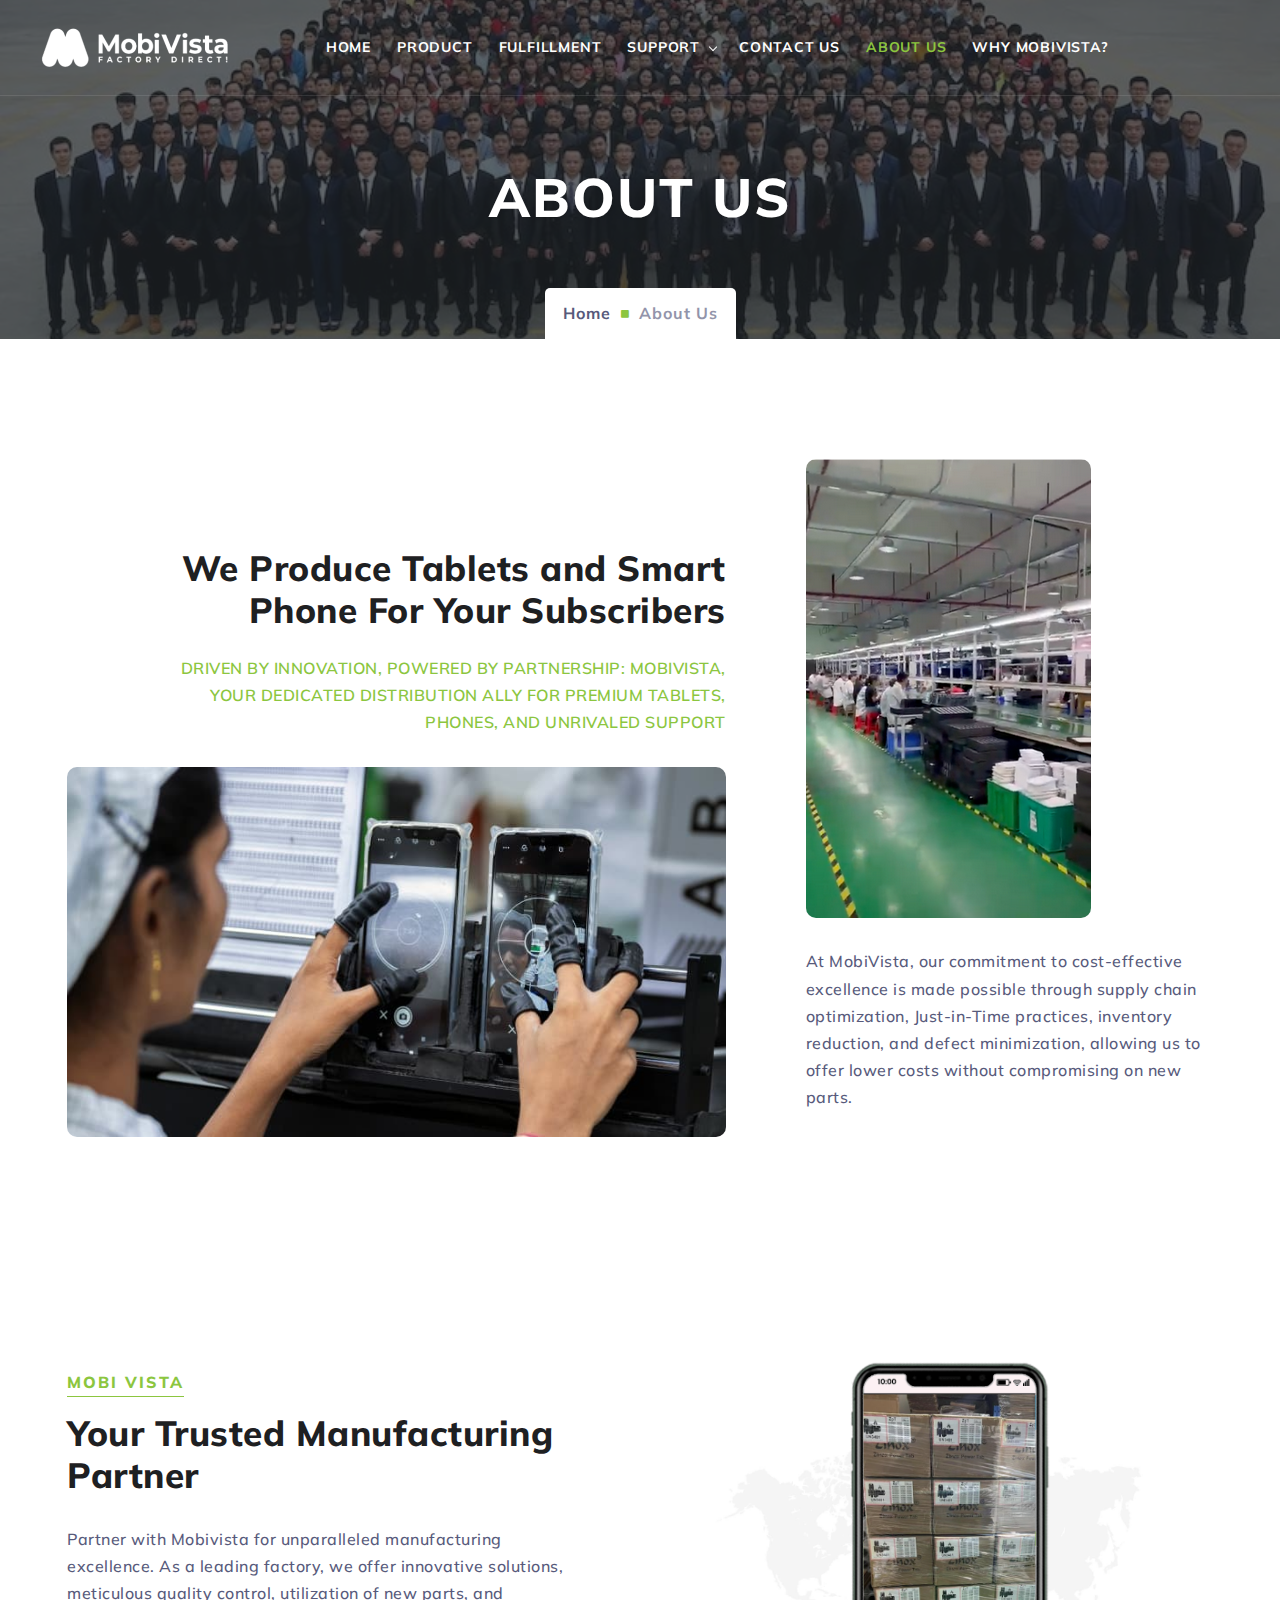
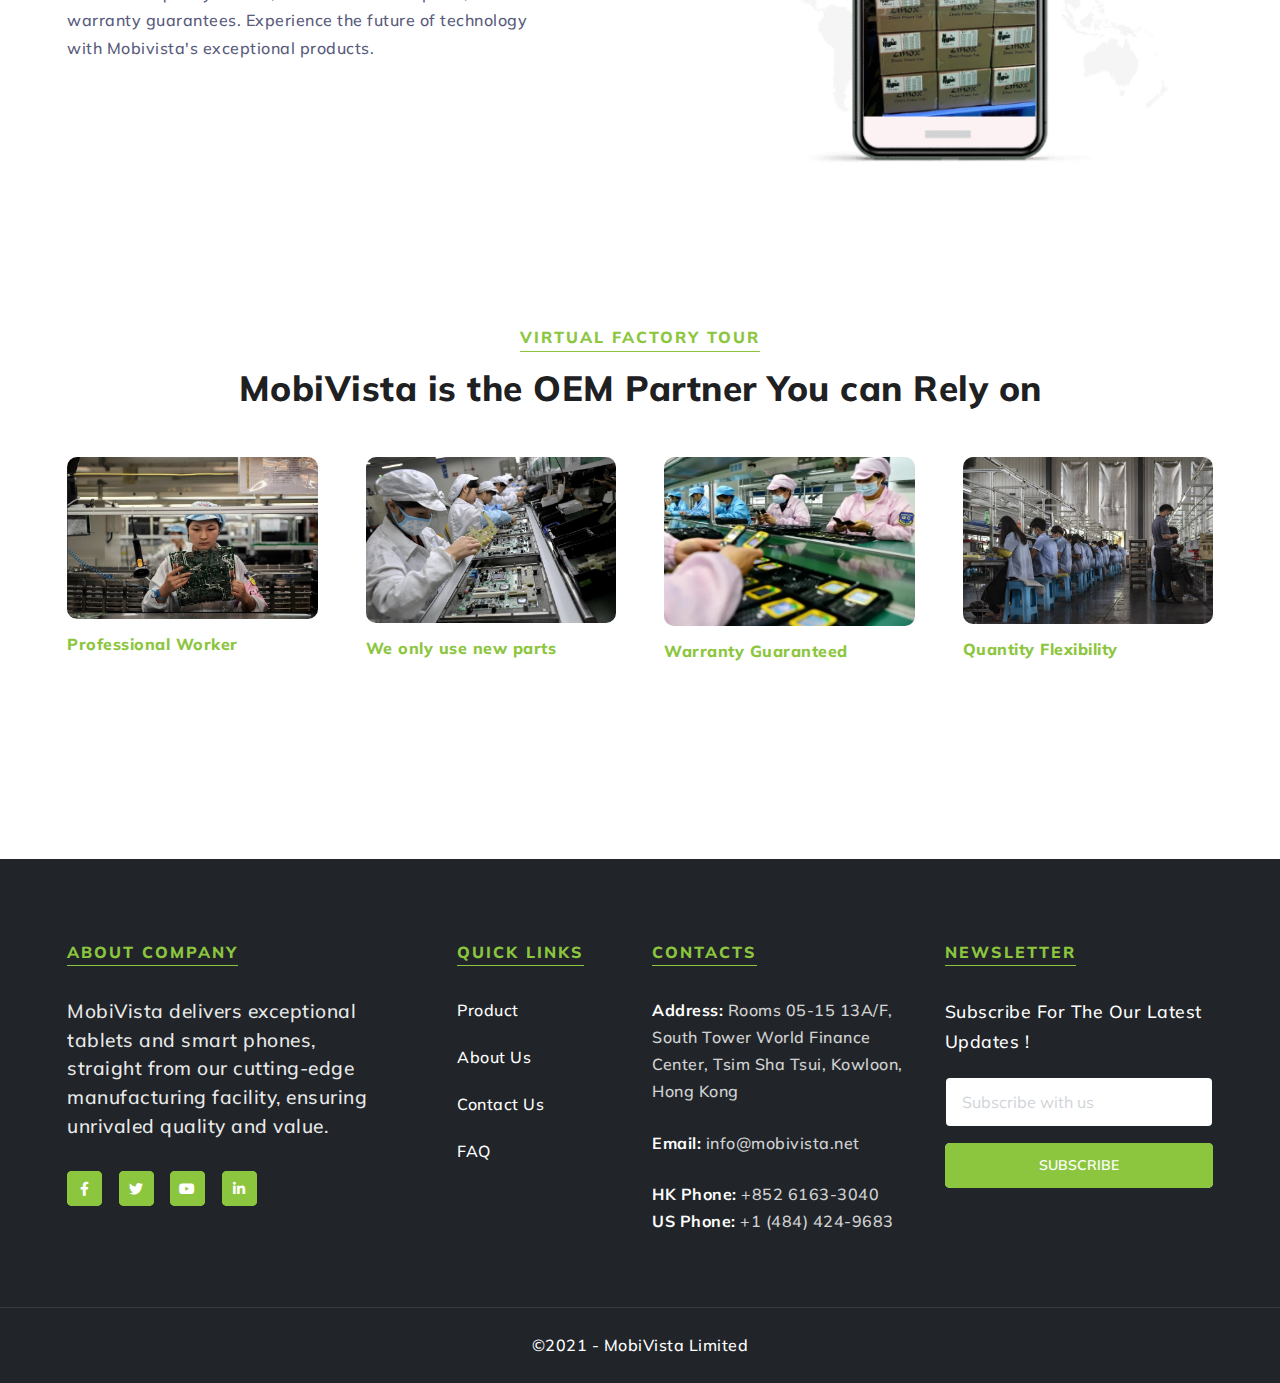
==== commit c0378dc5: "dd" ====
--- a/about.html
+++ b/about.html
@@ -118,7 +118,7 @@
 
         <!-- PAGE TITLE
         ================================================== -->
-        <section class="page-title-section bg-img cover-background top-position1 secondary-overlay overflow-visible" data-overlay-dark="7" data-background="img/banner/groupimage123.jpg">
+        <section class="page-title-section bg-img cover-background top-position1 secondary-overlay overflow-visible" data-overlay-dark="7" data-background="img/backgrounds/groupimage123.jpg">
             <div class="container">
                 <div class="row">
                     <div class="col-md-12">
@@ -208,56 +208,64 @@
                     <span>Virtual Factory Tour</span>
                     <h2>MobiVista is the OEM Partner You can Rely on</h2>
                 </div>
-                <div class="row g-5">
-                    <div class="col-md-6 col-xl-3">
-                        <div class="card card-style02 border-0 bg-transparent">
-                            <img src="img/content/pasted image 0.png" alt="Tablets and Smartphones for ACP and Lifeline program" class="border-radius-10">
-                            <div class="card-body px-0 position-relative">
-                                <h3 class="text-primary h6">Raw Material: Sourcing Excellence</h3>
-                                <p class="mb-0">Carefully selected and premium-grade components for superior tablet performance.</p>
-                                <div class="plus-icon">
-                                    <a href="https://www.youtube.com/watch?v=muqq0F19WRQ" class="video-link-popup"><i class="fa fa-play"></i></a>
-                                </div>
-                            </div>
-                        </div>
-                    </div>
-                    <div class="col-md-6 col-xl-3">
-                        <div class="card card-style02 border-0 bg-transparent">
-                            <img src="img/content/5a45ae3f3de34.jpg" alt="Tablets and Smartphones for ACP and Lifeline program" class="border-radius-10">
-                            <div class="card-body px-0 position-relative">
-                                <h3 class="text-primary h6">Assembly: Precision Craftsmanship</h3>
-                                <p class="mb-0">Skilled technicians expertly assemble and integrate components to create high-quality tablets.</p>
-                                <div class="plus-icon">
-                                    <a href="https://www.youtube.com/watch?v=Pyo6y-MFTaM" class="video-link-popup"><i class="fa fa-play"></i></a>
-                                </div>
-                            </div>
-                        </div>
-                    </div>
-                    <div class="col-md-6 col-xl-3">
-                        <div class="card card-style02 border-0 bg-transparent">
-                            <img src="img/content/Screenshot_2.png" alt="Tablets and Smartphones for ACP and Lifeline program" class="border-radius-10">
-                            <div class="card-body px-0 position-relative">
-                                <h3 class="text-primary h6">Quality Control: Uncompromising Standards</h3>
-                                <p class="mb-0">Rigorous testing and inspections at every stage ensure flawless functionality and durability.</p>
-                                <div class="plus-icon">
-                                    <a href="https://www.youtube.com/watch?v=Y70QinQFHzs" class="video-link-popup"><i class="fa fa-play"></i></a>
-                                </div>
-                            </div>
-                        </div>
-                    </div>
-                    <div class="col-md-6 col-xl-3">
-                        <div class="card card-style02 border-0 bg-transparent">
-                            <img src="img/content/pasted image 1.png" alt="Tablets and Smartphones for ACP and Lifeline program" class="border-radius-10">
-                            <div class="card-body px-0 position-relative">
-                                <h3 class="text-primary h6">Packaging: Protection and Presentation</h3>
-                                <p class="mb-0">Meticulous packaging safeguards tablets during transit while delivering a visually appealing product to customers.</p>
-                                <div class="plus-icon">
-                                    <a href="https://www.youtube.com/watch?v=BXu5ZVM87kU" class="video-link-popup"><i class="fa fa-play"></i></a>
-                                </div>
-                            </div>
-                        </div>
-                    </div>
-                </div>
+            <div class="row g-5">
+                <div class="col-md-6 col-xl-3">
+                    <div class="card card-style02 border-0 bg-transparent">
+                        <img src="img/content/pasted image 0.jpg" alt="Tablets and Smartphones for ACP and Lifeline program"
+                            class="border-radius-10">
+                        <div class="card-body px-0 position-relative">
+                            <h3 class="text-primary h6">Professional Worker</h3>
+                            <p class="text-white mb-0">Crafting excellence with skilled hands.</p>
+                            <div class="plus-icon" style="display: none">
+                                <a href="https://www.youtube.com/watch?v=muqq0F19WRQ" class="video-link-popup"><i
+                                        class="fa fa-play"></i></a>
+                            </div>
+                        </div>
+                    </div>
+                </div>
+                <div class="col-md-6 col-xl-3">
+                    <div class="card card-style02 border-0 bg-transparent">
+                        <img src="img/content/5a45ae3f3de34.jpg" alt="Tablets and Smartphones for ACP and Lifeline program"
+                            class="border-radius-10">
+                        <div class="card-body px-0 position-relative">
+                            <h3 class="text-primary h6">We only use new parts</h3>
+                            <p class="text-white mb-0">Quality assured with brand-new components.</p>
+                            <div class="plus-icon" style="display: none">
+                                <a href="https://www.youtube.com/watch?v=Pyo6y-MFTaM" class="video-link-popup"><i
+                                        class="fa fa-play"></i></a>
+                            </div>
+                        </div>
+                    </div>
+                </div>
+                <div class="col-md-6 col-xl-3">
+                    <div class="card card-style02 border-0 bg-transparent">
+                        <img src="img/content/Screenshot_2.jpg" alt="Tablets and Smartphones for ACP and Lifeline program"
+                            class="border-radius-10">
+                        <div class="card-body px-0 position-relative">
+                            <h3 class="text-primary h6">Warranty Guaranteed</h3>
+                            <p class="text-white mb-0">Your peace of mind, our commitment.</p>
+                            <div class="plus-icon" style="display: none">
+                                <a href="https://www.youtube.com/watch?v=Y70QinQFHzs" class="video-link-popup"><i
+                                        class="fa fa-play"></i></a>
+                            </div>
+                        </div>
+                    </div>
+                </div>
+                <div class="col-md-6 col-xl-3">
+                    <div class="card card-style02 border-0 bg-transparent">
+                        <img src="img/content/pasted image 1.jpg" alt="Tablets and Smartphones for ACP and Lifeline program"
+                            class="border-radius-10">
+                        <div class="card-body px-0 position-relative">
+                            <h3 class="text-primary h6">Quantity Flexibility</h3>
+                            <p class="text-white mb-0">Adapting to your demand, without compromise.</p>
+                            <div class="plus-icon" style="display: none">
+                                <a href="https://www.youtube.com/watch?v=BXu5ZVM87kU" class="video-link-popup"><i
+                                        class="fa fa-play"></i></a>
+                            </div>
+                        </div>
+                    </div>
+                </div>
+            </div>
             </div>
         </section>
 
--- a/css/styles.css
+++ b/css/styles.css
@@ -26,7 +26,7 @@
     15. Elements
     16. Others
     17. Footer
-
+    
 ---------------------------------- */
 /*==============================
  *    Common styles
@@ -40,185 +40,119 @@
   bottom: 0;
   background-color: #fff;
   z-index: 999999;
-  -webkit-transition: 0.3s ease opacity;
   transition: 0.3s ease opacity;
   text-align: center;
   width: 100%;
-  height: 100%;
-}
-#preloader:before {
-  content: "";
-  width: 80px;
-  height: 80px;
-  border: 3px solid #8cc63f;
-  display: block;
-  border-radius: 50%;
-  position: absolute;
-  top: 50%;
-  left: 50%;
-  opacity: 0;
-  -webkit-transform: translate(-50%, -50%);
-      -ms-transform: translate(-50%, -50%);
-          transform: translate(-50%, -50%);
-  -webkit-animation-name: LoaderCicle;
-          animation-name: LoaderCicle;
-  -webkit-animation-duration: 2s;
-          animation-duration: 2s;
-  -webkit-animation-iteration-count: infinite;
-          animation-iteration-count: infinite;
-  -webkit-animation-timing-function: linear;
-          animation-timing-function: linear;
-}
-#preloader:after {
-  content: "";
-  width: 80px;
-  height: 80px;
-  border: 3px solid #8cc63f;
-  display: block;
-  border-radius: 50%;
-  position: absolute;
-  top: 50%;
-  left: 50%;
-  opacity: 0;
-  -webkit-transform: translate(-50%, -50%);
-      -ms-transform: translate(-50%, -50%);
-          transform: translate(-50%, -50%);
-  -webkit-animation-name: LoaderCicle;
-          animation-name: LoaderCicle;
-  -webkit-animation-duration: 2s;
-          animation-duration: 2s;
-  -webkit-animation-iteration-count: infinite;
-          animation-iteration-count: infinite;
-  -webkit-animation-timing-function: linear;
-          animation-timing-function: linear;
-  -webkit-animation-delay: 1s;
-          animation-delay: 1s;
-}
-
-@-webkit-keyframes LoaderCicle {
-  0% {
-    width: 0;
-    height: 0;
+  height: 100%; }
+  #preloader:before {
+    content: "";
+    width: 80px;
+    height: 80px;
+    border: 3px solid #8cc63f;
+    display: block;
+    border-radius: 50%;
+    position: absolute;
+    top: 50%;
+    left: 50%;
     opacity: 0;
-  }
-  10% {
-    width: 10px;
-    height: 10px;
-    opacity: 1;
-  }
-  80% {
-    width: 60px;
-    height: 60px;
-    opacity: 0.1;
-  }
-  100% {
-    width: 70px;
-    height: 70px;
+    transform: translate(-50%, -50%);
+    animation-name: LoaderCicle;
+    animation-duration: 2s;
+    animation-iteration-count: infinite;
+    animation-timing-function: linear; }
+  #preloader:after {
+    content: "";
+    width: 80px;
+    height: 80px;
+    border: 3px solid #8cc63f;
+    display: block;
+    border-radius: 50%;
+    position: absolute;
+    top: 50%;
+    left: 50%;
     opacity: 0;
-  }
-}
+    transform: translate(-50%, -50%);
+    animation-name: LoaderCicle;
+    animation-duration: 2s;
+    animation-iteration-count: infinite;
+    animation-timing-function: linear;
+    animation-delay: 1s; }
 
 @keyframes LoaderCicle {
   0% {
     width: 0;
     height: 0;
-    opacity: 0;
-  }
+    opacity: 0; }
   10% {
     width: 10px;
     height: 10px;
-    opacity: 1;
-  }
+    opacity: 1; }
   80% {
     width: 60px;
     height: 60px;
-    opacity: 0.1;
-  }
+    opacity: 0.1; }
   100% {
     width: 70px;
     height: 70px;
-    opacity: 0;
-  }
-}
+    opacity: 0; } }
 /* theme color and basic options */
 a:hover, a:active {
   color: #8cc63f;
-  text-decoration: none;
-}
+  text-decoration: none; }
 
 .min-height-300 {
-  min-height: 300px;
-}
+  min-height: 300px; }
 
 .text-primary {
-  color: #8cc63f !important;
-}
+  color: #8cc63f !important; }
 
 .text-secondary {
-  color: #212529 !important;
-}
+  color: #212529 !important; }
 
 .bg-primary {
-  background-color: #8cc63f !important;
-}
+  background-color: #8cc63f !important; }
 
 .bg-secondary {
-  background-color: #212529 !important;
-}
+  background-color: #212529 !important; }
 
 .primary-overlay[data-overlay-dark]:before {
-  background: #8cc63f;
-}
+  background: #8cc63f; }
 
 .secondary-overlay[data-overlay-dark]:before {
-  background: #212529;
-}
+  background: #212529; }
 
 .left-overlay-secondary[data-overlay-dark]:before {
   background: rgba(33, 37, 41, 0.76);
-  background: -webkit-gradient(linear, right top, left top, from(transparent), color-stop(65%, #212529));
-  background: linear-gradient(-90deg, transparent, #212529 65%);
-}
+  background: linear-gradient(-90deg, transparent, #212529 65%); }
 
 .text-dark {
-  color: #212529 !important;
-}
+  color: #212529 !important; }
 
 .primary-shadow {
-  -webkit-box-shadow: 0 0 70px rgba(0, 0, 0, 0.08);
-          box-shadow: 0 0 70px rgba(0, 0, 0, 0.08);
-}
+  box-shadow: 0 0 70px rgba(0, 0, 0, 0.08); }
 
 .text-white-hover:hover {
-  color: #fff !important;
-}
+  color: #fff !important; }
 
 .text-white-hover-light:hover {
-  color: rgba(255, 255, 255, 0.65) !important;
-}
+  color: rgba(255, 255, 255, 0.65) !important; }
 
 .team-btn {
-  margin-top: -45px;
-}
+  margin-top: -45px; }
 
 @media screen and (max-width: 1199px) {
   .team-btn {
-    margin-top: 20px;
-  }
-}
+    margin-top: 20px; } }
 .top-radius {
   border-top-left-radius: 10px;
-  border-top-right-radius: 10px;
-}
+  border-top-right-radius: 10px; }
 
 /* height */
 .min-vh-100 {
-  min-height: 100vh;
-}
+  min-height: 100vh; }
 
 .height-300 {
-  height: 300px;
-}
+  height: 300px; }
 
 /* scroll to top */
 .scroll-to-top {
@@ -236,67 +170,53 @@
   line-height: 40px;
   z-index: 9999;
   outline: 0;
-  -webkit-transition: all 0.3s ease;
-}
-.scroll-to-top i {
-  color: #fff;
-}
-.scroll-to-top:hover {
-  color: #fff;
-  background: #212529;
-}
-.scroll-to-top:hover i {
-  color: #fff;
-}
-.scroll-to-top:visited {
-  color: #fff;
-  text-decoration: none;
-}
+  -webkit-transition: all .3s ease; }
+  .scroll-to-top i {
+    color: #fff; }
+  .scroll-to-top:hover {
+    color: #fff;
+    background: #212529; }
+    .scroll-to-top:hover i {
+      color: #fff; }
+  .scroll-to-top:visited {
+    color: #fff;
+    text-decoration: none; }
 
 /* list-style1 */
 .list-style1 {
   margin: 0;
-  padding: 0;
-}
-.list-style1 li {
-  margin-bottom: 20px;
-}
-.list-style1 li:last-child {
-  margin-bottom: 0;
-}
-.list-style1 li a {
-  color: #fff;
-  font-size: 16px;
-}
-.list-style1 li a:hover {
-  color: rgba(255, 255, 255, 0.6);
-}
+  padding: 0; }
+  .list-style1 li {
+    margin-bottom: 20px; }
+    .list-style1 li:last-child {
+      margin-bottom: 0; }
+    .list-style1 li a {
+      color: #fff;
+      font-size: 16px; }
+      .list-style1 li a:hover {
+        color: rgba(255, 255, 255, 0.6); }
 
 /* list-style2 */
 .list-style2 {
   list-style: none;
-  padding-left: 0;
-}
-.list-style2 li {
-  line-height: 32px;
-  padding-left: 30px;
-  position: relative;
-  margin-bottom: 8px;
-}
-.list-style2 li:last-child {
-  margin-bottom: 0;
-}
-.list-style2 li:before {
-  content: "\e64c";
-  font-family: "themify";
-  font-size: 18px;
-  position: absolute;
-  top: 0;
-  left: 0;
-  font-weight: 700;
-  line-height: 35px;
-  color: #8cc63f;
-}
+  padding-left: 0; }
+  .list-style2 li {
+    line-height: 32px;
+    padding-left: 30px;
+    position: relative;
+    margin-bottom: 8px; }
+    .list-style2 li:last-child {
+      margin-bottom: 0; }
+    .list-style2 li:before {
+      content: '\e64c';
+      font-family: 'themify';
+      font-size: 18px;
+      position: absolute;
+      top: 0;
+      left: 0;
+      font-weight: 700;
+      line-height: 35px;
+      color: #8cc63f; }
 
 /*==============================
  *    Button styles
@@ -309,6 +229,7 @@
   overflow: hidden;
   cursor: pointer;
   -webkit-transition: 0.5s;
+  -o-transition: 0.5s;
   transition: 0.5s;
   font-weight: 600;
   position: relative;
@@ -325,111 +246,93 @@
   -ms-flex-pack: center;
   justify-content: center;
   text-transform: uppercase;
-  background-color: #8cc63f;
-}
-.btn-style1:hover {
-  color: #fff;
-}
-.btn-style1:before {
-  z-index: -1;
-  content: "";
-  -webkit-transition: 0.75s;
-  transition: 0.75s;
-  position: absolute;
-  width: 0;
-  height: 0;
-  background: transparent;
-  left: 0;
-  top: 0;
-  border-bottom: 55px solid transparent;
-  border-left: 350px solid #212529;
-}
-.btn-style1:after {
-  z-index: -1;
-  content: "";
-  -webkit-transition: 0.75s;
-  transition: 0.75s;
-  position: absolute;
-  width: 0;
-  height: 0;
-  background: transparent;
-  right: 0;
-  bottom: 0;
-  border-top: 55px solid transparent;
-  border-right: 350px solid #212529;
-}
-.btn-style1:hover:before {
-  border-bottom: 0px solid transparent;
-  border-left: 0px solid #212529;
-}
-.btn-style1:hover:after {
-  border-top: 0px solid transparent;
-  border-right: 0px solid #212529;
-}
-.btn-style1.medium {
-  padding: 9px 30px !important;
-  font-size: 12px;
-}
-.btn-style1.small {
-  padding: 6px 20px;
-  font-size: 10px;
-}
-.btn-style1.primary {
-  background-color: #fff;
-}
-.btn-style1.primary:before {
-  border-left: 350px solid #8cc63f;
-}
-.btn-style1.primary:after {
-  border-right: 350px solid #8cc63f;
-}
-.btn-style1.primary:hover {
-  color: #8cc63f;
-}
-.btn-style1.primary:hover:before {
-  border-left: 0px solid #8cc63f;
-}
-.btn-style1.primary:hover:after {
-  border-right: 0px solid #8cc63f;
-}
+  background-color: #8cc63f; }
+  .btn-style1:hover {
+    color: #fff; }
+  .btn-style1:before {
+    z-index: -1;
+    content: '';
+    -webkit-transition: 0.75s;
+    -o-transition: 0.75s;
+    transition: 0.75s;
+    position: absolute;
+    width: 0;
+    height: 0;
+    background: transparent;
+    left: 0;
+    top: 0;
+    border-bottom: 55px solid transparent;
+    border-left: 350px solid #212529; }
+  .btn-style1:after {
+    z-index: -1;
+    content: '';
+    -webkit-transition: 0.75s;
+    -o-transition: 0.75s;
+    transition: 0.75s;
+    position: absolute;
+    width: 0;
+    height: 0;
+    background: transparent;
+    right: 0;
+    bottom: 0;
+    border-top: 55px solid transparent;
+    border-right: 350px solid #212529; }
+  .btn-style1:hover:before {
+    border-bottom: 0px solid transparent;
+    border-left: 0px solid #212529; }
+  .btn-style1:hover:after {
+    border-top: 0px solid transparent;
+    border-right: 0px solid #212529; }
+  .btn-style1.medium {
+    padding: 9px 30px !important;
+    font-size: 12px; }
+  .btn-style1.small {
+    padding: 6px 20px;
+    font-size: 10px; }
+  .btn-style1.primary {
+    background-color: #fff; }
+    .btn-style1.primary:before {
+      border-left: 350px solid #8cc63f; }
+    .btn-style1.primary:after {
+      border-right: 350px solid #8cc63f; }
+    .btn-style1.primary:hover {
+      color: #8cc63f; }
+      .btn-style1.primary:hover:before {
+        border-left: 0px solid #8cc63f; }
+      .btn-style1.primary:hover:after {
+        border-right: 0px solid #8cc63f; }
 
 @media screen and (min-width: 992px) {
   .header-style1.scrollHeader .attr-nav > ul > li > a.btn-style1 {
     color: #fff;
-    border: 1px solid transparent;
-  }
+    border: 1px solid transparent; }
+
   .header-style1.scrollHeader .attr-nav > ul > li > a.btn-style1:hover, .header-style1.scrollHeader .attr-nav > ul > li > a.btn-style1:active, .header-style1.scrollHeader .attr-nav > ul > li > a.btn-style1:focus {
     color: #8cc63f;
-    border: 1px solid #8cc63f;
-  }
-}
+    border: 1px solid #8cc63f; } }
 /* ===================================
     Navigation
 ====================================== */
 /* top bar  */
 .top-bar-info {
   display: inline-block;
-  vertical-align: middle;
-}
-.top-bar-info ul {
-  margin-bottom: 0;
-}
-.top-bar-info li {
-  font-weight: 500;
-  color: #fff;
-  list-style-type: none;
-  font-size: 14px;
-  padding: 0 5px 0;
-  display: inline-block;
-  margin-bottom: 0;
-}
+  vertical-align: middle; }
+  .top-bar-info ul {
+    margin-bottom: 0; }
+  .top-bar-info li {
+    font-weight: 500;
+    color: #fff;
+    list-style-type: none;
+    font-size: 14px;
+    padding: 0 5px 0;
+    display: inline-block;
+    margin-bottom: 0; }
 
 .top-bar {
   display: block;
   position: relative;
   z-index: 999;
-  padding: 7px 0;
-}
+  padding: 7px 0; }
 
 .top-bar-info li i {
   font-size: 16px;
@@ -437,315 +340,193 @@
   margin-right: 8px;
   margin-top: 0;
   display: inline-block;
-  vertical-align: text-bottom;
-}
+  vertical-align: text-bottom; }
 
 .top-social-icon {
   padding: 0;
   float: right;
-  margin: 0;
-}
-.top-social-icon li {
-  font-size: 14px;
-  list-style-type: none;
-  float: left;
-  text-align: center;
-  margin: 0;
-  padding: 0 7px;
-}
-.top-social-icon li:last-child {
-  padding-right: 0;
-}
-.top-social-icon li:last-child a {
-  padding-right: 0;
-}
-.top-social-icon li a {
-  color: #fff;
-  line-height: 28px;
-  -webkit-transition-duration: 0.3s;
-  transition-duration: 0.3s;
-  padding: 0 3px;
-}
-.top-social-icon li a:hover {
-  color: rgba(255, 255, 255, 0.65);
-}
+  margin: 0; }
+  .top-social-icon li {
+    font-size: 14px;
+    list-style-type: none;
+    float: left;
+    text-align: center;
+    margin: 0;
+    padding: 0 7px; }
+    .top-social-icon li:last-child {
+      padding-right: 0; }
+      .top-social-icon li:last-child a {
+        padding-right: 0; }
+    .top-social-icon li a {
+      color: #fff;
+      line-height: 28px;
+      -webkit-transition-duration: .3s;
+      transition-duration: .3s;
+      padding: 0 3px; }
+      .top-social-icon li a:hover {
+        color: rgba(255, 255, 255, 0.65); }
 
 /* menu area light */
 .navbar-nav li.current > a, .navbar-nav li.active > a {
-  color: #8cc63f;
-}
+  color: #8cc63f; }
 
 .attr-nav > ul > li > a.butn {
-  color: #fff;
-}
+  color: #fff; }
 
 .navbar > ul > li.current > a:after {
-  border-color: transparent #8cc63f #8cc63f transparent;
-}
+  border-color: transparent #8cc63f #8cc63f transparent; }
 
 .menu_area-light .navbar-nav li.current > a, .menu_area-light .navbar-nav li.active > a {
-  color: #8cc63f;
-}
+  color: #8cc63f; }
 .menu_area-light .navbar > ul > li.current > a:after {
-  border-color: transparent #8cc63f #8cc63f transparent;
-}
+  border-color: transparent #8cc63f #8cc63f transparent; }
 .menu_area-light.scrollHeader .navbar-nav li.current > a {
-  color: #8cc63f;
-}
-.menu_area-light.scrollHeader .navbar-nav li.current > a:hover {
-  color: #8cc63f;
-}
+  color: #8cc63f; }
+  .menu_area-light.scrollHeader .navbar-nav li.current > a:hover {
+    color: #8cc63f; }
 .menu_area-light.scrollHeader .navbar-nav li.active > a {
-  color: #8cc63f;
-}
+  color: #8cc63f; }
 .menu_area-light.scrollHeader .navbar > ul > li.current > a:after {
-  border-color: transparent #8cc63f #8cc63f transparent;
-}
+  border-color: transparent #8cc63f #8cc63f transparent; }
 
 @media screen and (min-width: 992px) {
-  .menu_area-light .navbar ul ul li.active > a,
-  .menu_area-light .navbar-nav li.has-sub a:hover {
-    color: #8cc63f;
-  }
+  .menu_area-light .navbar ul ul li.active > a, .menu_area-light .navbar-nav li.has-sub a:hover {
+    color: #8cc63f; }
   .menu_area-light .navbar > ul > li.has-sub > a:hover:after {
-    border-color: #8cc63f;
-  }
+    border-color: #8cc63f; }
   .menu_area-light.scrollHeader .navbar-nav > li.has-sub > a:hover {
-    color: #8cc63f;
-  }
+    color: #8cc63f; }
+
   .header-style2.scrollHeader .navbar-nav > li.has-sub > a:hover {
-    color: #8cc63f;
-  }
-  .header-style2.scrollHeader .navbar-nav > li.has-sub > a:hover:after {
-    border-color: transparent #8cc63f #8cc63f transparent;
-  }
+    color: #8cc63f; }
+    .header-style2.scrollHeader .navbar-nav > li.has-sub > a:hover:after {
+      border-color: transparent #8cc63f #8cc63f transparent; }
   .header-style2 .navbar > ul > li.has-sub.current > a:hover:after {
-    border-color: transparent #8cc63f #8cc63f transparent;
-  }
+    border-color: transparent #8cc63f #8cc63f transparent; }
   .header-style2.scrollHeader .navbar-nav li.current > a {
-    color: #8cc63f;
-  }
-  .header-style2.scrollHeader .navbar-nav li.current > a:hover {
-    color: #8cc63f;
-  }
+    color: #8cc63f; }
+    .header-style2.scrollHeader .navbar-nav li.current > a:hover {
+      color: #8cc63f; }
   .header-style2.scrollHeader .navbar > ul > li.current > a:after {
-    border-color: transparent #8cc63f #8cc63f transparent;
-  }
+    border-color: transparent #8cc63f #8cc63f transparent; }
   .header-style2 .navbar ul ul li.active > a {
-    color: #8cc63f;
-  }
+    color: #8cc63f; }
   .header-style2 .navbar-nav li.has-sub a:hover, .header-style2 .navbar-nav li.has-sub a:active, .header-style2 .navbar-nav li.has-sub a:focus, .header-style2 .navbar-nav li.current > a, .header-style2 .navbar-nav li.active > a {
-    color: #8cc63f;
-  }
-  .header-style2 .navbar > ul > li.has-sub > a:hover:after,
-  .header-style2 .navbar > ul > li.has-sub > a:active:after,
-  .header-style2 .navbar > ul > li.has-sub > a:focus:after {
-    border-color: transparent #8cc63f #8cc63f transparent;
-  }
-}
+    color: #8cc63f; }
+  .header-style2 .navbar > ul > li.has-sub > a:hover:after, .header-style2 .navbar > ul > li.has-sub > a:active:after, .header-style2 .navbar > ul > li.has-sub > a:focus:after {
+    border-color: transparent #8cc63f #8cc63f transparent; } }
 @media screen and (max-width: 991px) {
   .header-style1 .navbar-toggler {
-    background: #8cc63f;
-  }
-  .header-style1 .navbar-toggler:after {
-    border-top: 2px solid #fff;
-    border-bottom: 2px solid #fff;
-  }
-  .header-style1 .navbar-toggler:before {
-    background: #fff;
-  }
-  .header-style1 .navbar-toggler.menu-opened:after, .header-style1 .navbar-toggler.menu-opened:before {
-    background: #fff;
-  }
-}
+    background: #8cc63f; }
+    .header-style1 .navbar-toggler:after {
+      border-top: 2px solid #fff;
+      border-bottom: 2px solid #fff; }
+    .header-style1 .navbar-toggler:before {
+      background: #fff; }
+    .header-style1 .navbar-toggler.menu-opened:after, .header-style1 .navbar-toggler.menu-opened:before {
+      background: #fff; } }
 /* header style 2 */
 .header-style2 .navbar-nav li.current > a {
-  color: #8cc63f;
-}
+  color: #8cc63f; }
 .header-style2 .navbar > ul > li.current > a:after {
-  border-color: transparent #8cc63f #8cc63f transparent;
-}
+  border-color: transparent #8cc63f #8cc63f transparent; }
 .header-style2.scrollHeader .navbar-nav li.current > a {
-  color: #8cc63f;
-}
-.header-style2.scrollHeader .navbar-nav li.current > a:hover {
-  color: #8cc63f;
-}
+  color: #8cc63f; }
+  .header-style2.scrollHeader .navbar-nav li.current > a:hover {
+    color: #8cc63f; }
 .header-style2.scrollHeader .navbar > ul > li.current > a:after {
-  border-color: transparent #8cc63f #8cc63f transparent;
-}
+  border-color: transparent #8cc63f #8cc63f transparent; }
 
 @media screen and (min-width: 992px) {
   .header-style2 .navbar ul ul li.active > a {
-    color: #8cc63f;
-  }
+    color: #8cc63f; }
   .header-style2 .butn.secondary:before {
-    background: #ffffff;
-  }
+    background: #ffffff; }
   .header-style2 .butn.secondary:hover, .header-style2 .butn.secondary:focus, .header-style2 .butn.secondary:active {
-    color: #212529 !important;
-  }
+    color: #212529 !important; }
   .header-style2.scrollHeader .butn.secondary:before {
-    background: #fff;
-  }
+    background: #fff; }
   .header-style2.scrollHeader .butn.secondary:hover, .header-style2.scrollHeader .butn.secondary:focus, .header-style2.scrollHeader .butn.secondary:active {
     color: #212529 !important;
-    background: #212529;
-  }
-}
+    background: #212529; } }
 /* ===================================
     Banner
 ====================================== */
 /* sliderfade2 */
 .slider-fade2 h1 {
-  -webkit-animation-delay: 1s;
-          animation-delay: 1s;
-}
+  animation-delay: 1s; }
 .slider-fade2 p {
-  -webkit-animation-delay: 1.6s;
-          animation-delay: 1.6s;
-}
+  animation-delay: 1.6s; }
 .slider-fade2 a {
-  -webkit-animation-delay: 1.2s;
-          animation-delay: 1.2s;
-}
+  animation-delay: 1.2s; }
 .slider-fade2 .title-style1 span {
-  -webkit-animation-delay: 0.8s;
-          animation-delay: 0.8s;
-}
+  animation-delay: 0.8s; }
 .slider-fade2.owl-theme .owl-nav {
-  margin: 0;
-}
-.slider-fade2.owl-theme .owl-nav [class*=owl-] {
-  position: absolute;
-  bottom: 0;
-  left: 30px;
-  font-size: 18px;
-  border-radius: 4px;
-  color: #8cc63f;
-  -webkit-box-shadow: none;
-          box-shadow: none;
-  -webkit-transition: all 0.3s ease;
-  transition: all 0.3s ease;
-  background: #ffffff !important;
-  line-height: 67px;
-  width: 55px;
-  height: 55px;
-}
-.slider-fade2.owl-theme .owl-nav [class*=owl-]:hover {
-  background: #8cc63f !important;
-  color: #fff;
-}
-.slider-fade2.owl-theme .owl-nav [class*=owl-]:hover i {
-  color: #fff;
-}
-.slider-fade2.owl-theme .owl-nav .owl-prev {
-  top: 42%;
-}
-.slider-fade2.owl-theme .owl-nav .owl-next {
-  top: 51%;
-}
+  margin: 0; }
+  .slider-fade2.owl-theme .owl-nav [class*='owl-'] {
+    position: absolute;
+    bottom: 0;
+    left: 30px;
+    font-size: 18px;
+    border-radius: 4px;
+    color: #8cc63f;
+    box-shadow: none;
+    transition: all 0.3s ease;
+    background: #ffffff !important;
+    line-height: 67px;
+    width: 55px;
+    height: 55px; }
+    .slider-fade2.owl-theme .owl-nav [class*='owl-']:hover {
+      background: #8cc63f !important;
+      color: #fff; }
+      .slider-fade2.owl-theme .owl-nav [class*='owl-']:hover i {
+        color: #fff; }
+  .slider-fade2.owl-theme .owl-nav .owl-prev {
+    top: 42%; }
+  .slider-fade2.owl-theme .owl-nav .owl-next {
+    top: 51%; }
 .slider-fade2 .owl-dots {
   position: absolute;
   bottom: 20px;
   right: 10px;
-  margin: 0 !important;
-}
+  margin: 0 !important; }
 .slider-fade2.owl-theme .owl-dots .owl-dot.active span, .slider-fade2.owl-theme .owl-dots .owl-dot:hover span {
-  background-color: #8cc63f;
-}
+  background-color: #8cc63f; }
 .slider-fade2.owl-theme .owl-dots .owl-dot.active span {
   width: 35px;
-  height: 5px;
-}
+  height: 5px; }
 .slider-fade2.owl-theme .owl-dots .owl-dot span {
   width: 20px;
   height: 5px;
-  -webkit-transition: width 0.35s ease-in-out;
-  transition: width 0.35s ease-in-out;
-}
+  transition: width .35s ease-in-out; }
 
 /* animation */
 .ani-top-bottom {
-  -webkit-animation-name: float-y;
-          animation-name: float-y;
-  -webkit-animation-duration: 2s;
-          animation-duration: 2s;
-  -webkit-animation-iteration-count: infinite;
-          animation-iteration-count: infinite;
-  -webkit-animation-timing-function: linear;
-          animation-timing-function: linear;
-}
-
-@-webkit-keyframes float-y {
-  0% {
-    -webkit-transform: translateY(-20px);
-            transform: translateY(-20px);
-  }
-  50% {
-    -webkit-transform: translateY(-10px);
-            transform: translateY(-10px);
-  }
-  to {
-    -webkit-transform: translateY(-20px);
-            transform: translateY(-20px);
-  }
-}
+  animation-name: float-y;
+  animation-duration: 2s;
+  animation-iteration-count: infinite;
+  animation-timing-function: linear; }
 
 @keyframes float-y {
   0% {
-    -webkit-transform: translateY(-20px);
-            transform: translateY(-20px);
-  }
+    transform: translateY(-20px); }
   50% {
-    -webkit-transform: translateY(-10px);
-            transform: translateY(-10px);
-  }
+    transform: translateY(-10px); }
   to {
-    -webkit-transform: translateY(-20px);
-            transform: translateY(-20px);
-  }
-}
+    transform: translateY(-20px); } }
 .ani-left-right {
-  -webkit-animation-name: float-x;
-          animation-name: float-x;
-  -webkit-animation-duration: 2s;
-          animation-duration: 2s;
-  -webkit-animation-iteration-count: infinite;
-          animation-iteration-count: infinite;
-  -webkit-animation-timing-function: linear;
-          animation-timing-function: linear;
-}
-
-@-webkit-keyframes float-x {
-  0% {
-    -webkit-transform: translateX(-20px);
-            transform: translateX(-20px);
-  }
-  50% {
-    -webkit-transform: translateX(-10px);
-            transform: translateX(-10px);
-  }
-  to {
-    -webkit-transform: translateX(-20px);
-            transform: translateX(-20px);
-  }
-}
+  animation-name: float-x;
+  animation-duration: 2s;
+  animation-iteration-count: infinite;
+  animation-timing-function: linear; }
 
 @keyframes float-x {
   0% {
-    -webkit-transform: translateX(-20px);
-            transform: translateX(-20px);
-  }
+    transform: translateX(-20px); }
   50% {
-    -webkit-transform: translateX(-10px);
-            transform: translateX(-10px);
-  }
+    transform: translateX(-10px); }
   to {
-    -webkit-transform: translateX(-20px);
-            transform: translateX(-20px);
-  }
-}
+    transform: translateX(-20px); } }
 /* banner */
 .banner-shape:before {
   content: "";
@@ -758,39 +539,30 @@
   overflow: visible;
   z-index: 1;
   margin-top: -96px;
-  border-bottom-right-radius: 10px;
-}
+  border-bottom-right-radius: 10px; }
 
 .banner-border-radius {
   border-top-left-radius: 10px;
-  border-bottom-left-radius: 10px;
-}
+  border-bottom-left-radius: 10px; }
 
 .banner-one h1 {
-  font-size: 70px;
-}
+  font-size: 70px; }
 
 @media screen and (max-width: 1199px) {
   .banner-one h1 {
-    font-size: 60px;
-  }
+    font-size: 60px; }
+
   .banner-shape:before {
-    height: 900px;
-  }
-}
+    height: 900px; } }
 @media screen and (max-width: 991px) {
   .banner-one h1 {
-    font-size: 58px;
-  }
-}
+    font-size: 58px; } }
 @media screen and (max-width: 575px) {
   .banner-shape:before {
-    height: 660px;
-  }
+    height: 660px; }
+
   .banner-one h1 {
-    font-size: 35px;
-  }
-}
+    font-size: 35px; } }
 /*==============================
  *    Section Heading
  *    ================================ */
@@ -802,258 +574,199 @@
   color: #8cc63f;
   margin-bottom: 15px;
   text-transform: uppercase;
-  letter-spacing: 2px;
-}
-.section-title span:before {
-  position: absolute;
-  content: "";
-  left: 0;
-  bottom: 0px;
-  width: 100%;
-  height: 1px;
-  background-color: #8cc63f;
-}
+  letter-spacing: 2px; }
+  .section-title span:before {
+    position: absolute;
+    content: "";
+    left: 0;
+    bottom: 0px;
+    width: 100%;
+    height: 1px;
+    background-color: #8cc63f; }
 .section-title h2 {
   font-size: 40px;
-  margin-bottom: 0;
-}
+  margin-bottom: 0; }
 .section-title.footer span {
-  margin-bottom: 0;
-}
+  margin-bottom: 0; }
 .section-title.team-details-title h2, .section-title.md h2 {
-  font-size: 25px;
-}
+  font-size: 25px; }
 .section-title.sm h2 {
-  font-size: 20px;
-}
+  font-size: 20px; }
 .section-title.large-title span:before {
-  background-color: #212529;
-}
+  background-color: #212529; }
 
 @media screen and (max-width: 1399px) {
   .section-title h2 {
-    font-size: 35px;
-  }
-}
+    font-size: 35px; } }
 @media screen and (max-width: 1199px) {
   .section-title h2 {
-    font-size: 28px;
-  }
-}
+    font-size: 28px; } }
 @media screen and (max-width: 575px) {
   .section-title.team-details-name span {
     font-size: 13px;
-    margin-bottom: 10px;
-  }
+    margin-bottom: 10px; }
   .section-title.team-details-name h2 {
-    font-size: 25px;
-  }
+    font-size: 25px; }
   .section-title h2 {
-    font-size: 25px;
-  }
-}
+    font-size: 25px; } }
 /* ===================================
     Page title
 ====================================== */
 .page-title-section {
-  padding: 170px 0 100px 0;
-}
-.page-title-section.style1 {
-  padding: 150px 0;
-}
-.page-title-section h1 {
-  font-size: 54px;
-  line-height: 1;
-  text-shadow: 0 0 3px rgba(0, 0, 0, 0.2);
-  color: #fff;
-  margin-bottom: 15px;
-  position: relative;
-  z-index: 9;
-  text-transform: uppercase;
-  letter-spacing: 2px;
-}
-.page-title-section .sub-title {
-  position: absolute;
-  bottom: 0;
-  left: 0;
-  right: 0;
-  margin: 0 auto;
-  text-align: center;
-}
-.page-title-section .sub-title ul {
-  margin: 0;
-  padding: 16px 18px;
-  list-style: none;
-  display: inline-block;
-  line-height: 1.2;
-  background: #fff;
-  border-top-left-radius: 5px;
-  border-top-right-radius: 5px;
-  position: relative;
-  z-index: 9;
-  max-width: 350px;
-}
-.page-title-section ul li {
-  display: inline-block;
-}
-.page-title-section ul li:last-child {
-  color: #ffffff;
-  opacity: 0.8;
-  font-size: 16px;
-  font-weight: 700;
-  text-transform: capitalize;
-  letter-spacing: 1px;
-}
-.page-title-section ul li:last-child a {
-  opacity: 0.8;
-  font-size: 16px;
-  font-weight: 700;
-  text-transform: capitalize;
-  letter-spacing: 1px;
-}
-.page-title-section ul li:after {
-  content: "\f0c8";
-  font-weight: 700;
-  vertical-align: middle;
-  color: #8cc63f;
-  font-size: 9px;
-  font-family: "Font Awesome 6 Free";
-  padding: 0 5px 0 10px;
-}
-.page-title-section ul li:last-child:after {
-  content: none;
-}
-.page-title-section ul li a {
-  font-size: 16px;
-  font-weight: 700;
-  text-transform: capitalize;
-  letter-spacing: 1px;
-}
-.page-title-section.style1 {
-  padding: 130px 0;
-}
+  padding: 170px 0 100px 0; }
+  .page-title-section.style1 {
+    padding: 150px 0; }
+  .page-title-section h1 {
+    font-size: 54px;
+    line-height: 1;
+    text-shadow: 0 0 3px rgba(0, 0, 0, 0.2);
+    color: #fff;
+    margin-bottom: 15px;
+    position: relative;
+    z-index: 9;
+    text-transform: uppercase;
+    letter-spacing: 2px; }
+  .page-title-section .sub-title {
+    position: absolute;
+    bottom: 0;
+    left: 0;
+    right: 0;
+    margin: 0 auto;
+    text-align: center; }
+    .page-title-section .sub-title ul {
+      margin: 0;
+      padding: 16px 18px;
+      list-style: none;
+      display: inline-block;
+      line-height: 1.2;
+      background: #fff;
+      border-top-left-radius: 5px;
+      border-top-right-radius: 5px;
+      position: relative;
+      z-index: 9;
+      max-width: 350px; }
+  .page-title-section ul li {
+    display: inline-block; }
+    .page-title-section ul li:last-child {
+      color: #ffffff;
+      opacity: 0.80;
+      font-size: 16px;
+      font-weight: 700;
+      text-transform: capitalize;
+      letter-spacing: 1px; }
+      .page-title-section ul li:last-child a {
+        opacity: 0.80;
+        font-size: 16px;
+        font-weight: 700;
+        text-transform: capitalize;
+        letter-spacing: 1px; }
+    .page-title-section ul li:after {
+      content: '\f0c8';
+      font-weight: 700;
+      vertical-align: middle;
+      color: #8cc63f;
+      font-size: 9px;
+      font-family: "Font Awesome 6 Free";
+      padding: 0 5px 0 10px; }
+    .page-title-section ul li:last-child:after {
+      content: none; }
+    .page-title-section ul li a {
+      font-size: 16px;
+      font-weight: 700;
+      text-transform: capitalize;
+      letter-spacing: 1px; }
+  .page-title-section.style1 {
+    padding: 130px 0; }
 
 @media screen and (max-width: 1199px) {
   .page-title-section {
-    padding: 170px 0 110px 0;
-  }
-  .page-title-section h1 {
-    font-size: 48px;
-    margin-bottom: 10px;
-  }
-}
+    padding: 170px 0 110px 0; }
+    .page-title-section h1 {
+      font-size: 48px;
+      margin-bottom: 10px; } }
 @media screen and (max-width: 991px) {
   .page-title-section {
-    padding: 150px 0 110px 0;
-  }
-  .page-title-section h1 {
-    font-size: 44px;
-  }
-}
+    padding: 150px 0 110px 0; }
+    .page-title-section h1 {
+      font-size: 44px; } }
 @media screen and (max-width: 575px) {
   .page-title-section {
-    padding: 140px 0 90px 0;
-  }
-  .page-title-section.style1 {
-    padding: 100px 0;
-  }
-  .page-title-section h1 {
-    font-size: 34px;
-  }
-}
+    padding: 140px 0 90px 0; }
+    .page-title-section.style1 {
+      padding: 100px 0; }
+    .page-title-section h1 {
+      font-size: 34px; } }
 /*==============================
  *    Cards
  *    ================================ */
 /* card-style-01 */
 .card-style01 {
   -webkit-transition: all 0.5s ease-out 0s;
-  transition: all 0.5s ease-out 0s;
-}
-.card-style01:hover {
-  border-color: #8cc63f;
-}
-.card-style01 .card-body .icon {
-  width: 50px;
-  height: 50px;
-  background-color: rgba(140, 198, 63, 0.2);
-  border-radius: 3px;
-  display: -webkit-box;
-  display: -ms-flexbox;
-  display: flex;
-  -webkit-box-pack: center;
-      -ms-flex-pack: center;
-          justify-content: center;
-  -webkit-box-align: center;
-      -ms-flex-align: center;
-          align-items: center;
-  -webkit-transition: all 0.5s ease-out 0s;
-  transition: all 0.5s ease-out 0s;
-}
-.card-style01:hover .card-body .icon {
-  -webkit-box-shadow: inset 0 0 0 40px #8cc63f;
-          box-shadow: inset 0 0 0 40px #8cc63f;
-}
-.card-style01:hover .card-body .icon img {
-  -webkit-filter: brightness(0) invert(1);
-          filter: brightness(0) invert(1);
-}
+  -moz-transition: all 0.5s ease-out 0s;
+  -ms-transition: all 0.5s ease-out 0s;
+  -o-transition: all 0.5s ease-out 0s;
+  transition: all 0.5s ease-out 0s; }
+  .card-style01:hover {
+    border-color: #8cc63f; }
+  .card-style01 .card-body .icon {
+    width: 50px;
+    height: 50px;
+    background-color: rgba(140, 198, 63, 0.2);
+    border-radius: 3px;
+    display: flex;
+    justify-content: center;
+    align-items: center;
+    -webkit-transition: all 0.5s ease-out 0s;
+    -moz-transition: all 0.5s ease-out 0s;
+    -ms-transition: all 0.5s ease-out 0s;
+    -o-transition: all 0.5s ease-out 0s;
+    transition: all 0.5s ease-out 0s; }
+  .card-style01:hover .card-body .icon {
+    box-shadow: inset 0 0 0 40px #8cc63f; }
+    .card-style01:hover .card-body .icon img {
+      filter: brightness(0) invert(1); }
 
 /* card-style02 */
 .card-style02 .plus-icon {
   position: absolute;
-  display: -webkit-box;
-  display: -ms-flexbox;
   display: flex;
   width: 40px;
   height: 40px;
   background: #fff;
   border-radius: 50%;
-  -webkit-box-pack: center;
-      -ms-flex-pack: center;
-          justify-content: center;
-  -webkit-box-align: center;
-      -ms-flex-align: center;
-          align-items: center;
+  justify-content: center;
+  align-items: center;
   top: -20px;
-  right: 25px;
-}
+  right: 25px; }
 .card-style02:hover .plus-icon {
   visibility: hidden;
   opacity: 0;
   -webkit-transition: all 0.4s ease-out 0s;
-  transition: all 0.4s ease-out 0s;
-}
+  transition: all 0.4s ease-out 0s; }
 .card-style02 .btn-text {
   visibility: hidden;
   opacity: 0;
   -webkit-transform: translateY(-100px);
-  -ms-transform: translateY(-100px);
-      transform: translateY(-100px);
+  transform: translateY(-100px);
   -webkit-transition: all 0.4s ease-out 0s;
-  transition: all 0.4s ease-out 0s;
-}
-.card-style02 .btn-text a {
-  position: absolute;
-  top: 0px;
-  right: -18px;
-  background-color: #fff;
-  font-size: 14px;
-  color: #8cc63f;
-  font-weight: 700;
-  text-align: center;
-  -webkit-transform: rotate(-90deg) translateX(35%) translateY(0);
-      -ms-transform: rotate(-90deg) translateX(35%) translateY(0);
-          transform: rotate(-90deg) translateX(35%) translateY(0);
-  padding: 5px 23px;
-  border-radius: 5px;
-}
+  transition: all 0.4s ease-out 0s; }
+  .card-style02 .btn-text a {
+    position: absolute;
+    top: 0px;
+    right: -18px;
+    background-color: #fff;
+    font-size: 14px;
+    color: #8cc63f;
+    font-weight: 700;
+    text-align: center;
+    transform: rotate(-90deg) translateX(35%) translateY(0);
+    padding: 5px 23px;
+    border-radius: 5px; }
 .card-style02:hover .btn-text {
   -webkit-transform: translateY(-120px);
-  -ms-transform: translateY(-120px);
-      transform: translateY(-120px);
+  transform: translateY(-120px);
   visibility: visible;
-  opacity: 1;
-}
+  opacity: 1; }
 
 /* .card-style03 */
 .card-style03 .card-body {
@@ -1061,152 +774,111 @@
   padding: 15px 15px 0 15px;
   margin: -50px 20px 0 20px;
   text-align: center;
-  border-radius: 10px;
-}
-.card-style03 .card-body .icon {
-  visibility: hidden;
-  opacity: 0;
-  -webkit-transform: translateY(-10px);
-  -ms-transform: translateY(-10px);
-      transform: translateY(-10px);
-  -webkit-transition: all 0.4s ease-out 0s;
-  transition: all 0.4s ease-out 0s;
-}
-.card-style03 .card-body .icon li {
-  display: inline-block;
-  margin: 0 3px;
-}
-.card-style03 .card-body .icon li a {
-  width: 30px;
-  height: 30px;
-  background-color: #212529;
-  display: -webkit-box;
-  display: -ms-flexbox;
-  display: flex;
-  -webkit-box-pack: center;
-      -ms-flex-pack: center;
-          justify-content: center;
-  -webkit-box-align: center;
-      -ms-flex-align: center;
-          align-items: center;
-  color: #fff;
-  border-radius: 50%;
-  font-size: 12px;
-}
-.card-style03 .card-body .icon li a:hover {
-  background-color: #8cc63f;
-}
+  border-radius: 10px; }
+  .card-style03 .card-body .icon {
+    visibility: hidden;
+    opacity: 0;
+    -webkit-transform: translateY(-10px);
+    transform: translateY(-10px);
+    -webkit-transition: all 0.4s ease-out 0s;
+    transition: all 0.4s ease-out 0s; }
+    .card-style03 .card-body .icon li {
+      display: inline-block;
+      margin: 0 3px; }
+      .card-style03 .card-body .icon li a {
+        width: 30px;
+        height: 30px;
+        background-color: #212529;
+        display: flex;
+        justify-content: center;
+        align-items: center;
+        color: #fff;
+        border-radius: 50%;
+        font-size: 12px; }
+        .card-style03 .card-body .icon li a:hover {
+          background-color: #8cc63f; }
 .card-style03:hover .card-body .icon {
   -webkit-transform: translateY(-86px);
-  -ms-transform: translateY(-86px);
-      transform: translateY(-86px);
+  transform: translateY(-86px);
   visibility: visible;
-  opacity: 1;
-}
+  opacity: 1; }
 
 /* card-style04 */
 .card-style04 .card-body {
   border-top-left-radius: 10px;
   border-bottom-left-radius: 10px;
   border-bottom-right-radius: 10px;
-  margin-left: 60px;
-}
-.card-style04 .card-body .price-tag {
-  position: absolute;
-  top: 0px;
-  right: 0px;
-  background-color: #fff;
-  font-size: 14px;
-  color: #8cc63f;
-  font-weight: 700;
-  text-align: center;
-  -webkit-transform: rotate(-90deg) translateX(35%) translateY(0);
-      -ms-transform: rotate(-90deg) translateX(35%) translateY(0);
-          transform: rotate(-90deg) translateX(35%) translateY(0);
-  padding: 5px 23px;
-  border-radius: 5px;
-  text-transform: uppercase;
-}
+  margin-left: 60px; }
+  .card-style04 .card-body .price-tag {
+    position: absolute;
+    top: 0px;
+    right: 0px;
+    background-color: #fff;
+    font-size: 14px;
+    color: #8cc63f;
+    font-weight: 700;
+    text-align: center;
+    transform: rotate(-90deg) translateX(35%) translateY(0);
+    padding: 5px 23px;
+    border-radius: 5px;
+    text-transform: uppercase; }
 
 @media screen and (max-width: 1399px) {
   .card-style04 .card-body {
-    margin-left: 40px;
-  }
-  .card-style04 .card-body .price-tag {
-    right: -10px;
-  }
-}
+    margin-left: 40px; }
+    .card-style04 .card-body .price-tag {
+      right: -10px; } }
 @media screen and (max-width: 1199px) {
   .card-style04 .card-body {
-    margin-left: 25px;
-  }
-}
+    margin-left: 25px; } }
 @media screen and (max-width: 991px) {
   .card-style04 .card-body .price-tag {
-    font-size: 12px;
-  }
-}
+    font-size: 12px; } }
 /* card-style05 */
 .card-style05 .plus-icon {
   position: absolute;
-  display: -webkit-box;
-  display: -ms-flexbox;
   display: flex;
   width: 40px;
   height: 40px;
   background: #fff;
   border-radius: 50%;
-  -webkit-box-pack: center;
-      -ms-flex-pack: center;
-          justify-content: center;
-  -webkit-box-align: center;
-      -ms-flex-align: center;
-          align-items: center;
+  justify-content: center;
+  align-items: center;
   top: -20px;
-  right: 25px;
-}
+  right: 25px; }
 .card-style05:hover .plus-icon {
   visibility: hidden;
   opacity: 0;
   -webkit-transition: all 0.4s ease-out 0s;
-  transition: all 0.4s ease-out 0s;
-}
+  transition: all 0.4s ease-out 0s; }
 .card-style05 .btn-text {
   visibility: hidden;
   opacity: 0;
   -webkit-transform: translateY(-100px);
-  -ms-transform: translateY(-100px);
-      transform: translateY(-100px);
+  transform: translateY(-100px);
   -webkit-transition: all 0.4s ease-out 0s;
-  transition: all 0.4s ease-out 0s;
-}
-.card-style05 .btn-text a {
-  position: absolute;
-  top: 0px;
-  right: -42px;
-  background-color: #fff;
-  font-size: 14px;
-  color: #8cc63f;
-  font-weight: 700;
-  text-align: center;
-  -webkit-transform: rotate(-90deg) translateX(35%) translateY(0);
-      -ms-transform: rotate(-90deg) translateX(35%) translateY(0);
-          transform: rotate(-90deg) translateX(35%) translateY(0);
-  padding: 5px 23px;
-  border-radius: 5px;
-}
+  transition: all 0.4s ease-out 0s; }
+  .card-style05 .btn-text a {
+    position: absolute;
+    top: 0px;
+    right: -42px;
+    background-color: #fff;
+    font-size: 14px;
+    color: #8cc63f;
+    font-weight: 700;
+    text-align: center;
+    transform: rotate(-90deg) translateX(35%) translateY(0);
+    padding: 5px 23px;
+    border-radius: 5px; }
 .card-style05:hover .btn-text {
   -webkit-transform: translateY(-120px);
-  -ms-transform: translateY(-120px);
-      transform: translateY(-120px);
+  transform: translateY(-120px);
   visibility: visible;
-  opacity: 1;
-}
+  opacity: 1; }
 .card-style05 .card-body {
   border-top-left-radius: 10px;
   border-bottom-left-radius: 10px;
-  border-bottom-right-radius: 10px;
-}
+  border-bottom-right-radius: 10px; }
 .card-style05 .blog-img:before {
   content: "";
   position: absolute;
@@ -1215,22 +887,20 @@
   width: 100%;
   height: 100%;
   -webkit-transition: all 0.5s ease-out 0s;
+  -moz-transition: all 0.5s ease-out 0s;
+  -ms-transition: all 0.5s ease-out 0s;
+  -o-transition: all 0.5s ease-out 0s;
   transition: all 0.5s ease-out 0s;
   opacity: 0;
-  visibility: hidden;
-}
+  visibility: hidden; }
 .card-style05:hover .blog-img:before {
   opacity: 1;
   visibility: visible;
-  -webkit-box-shadow: inset 0 0 0 200px rgba(0, 0, 0, 0.2);
-          box-shadow: inset 0 0 0 200px rgba(0, 0, 0, 0.2);
-}
+  box-shadow: inset 0 0 0 200px rgba(0, 0, 0, 0.2); }
 
 @media screen and (max-width: 991px) {
   .card-style05 .btn-text a {
-    top: -20px;
-  }
-}
+    top: -20px; } }
 /*==============================
  *    Video
  *    ================================ */
@@ -1239,29 +909,21 @@
   display: block;
   height: 0;
   padding: 0;
-  overflow: hidden;
-}
-.embed-responsive .embed-responsive-item,
-.embed-responsive iframe,
-.embed-responsive embed,
-.embed-responsive object,
-.embed-responsive video {
-  position: absolute;
-  top: 0;
-  bottom: 0;
-  left: 0;
-  width: 100%;
-  height: 100%;
-  border: 0;
-}
+  overflow: hidden; }
+  .embed-responsive .embed-responsive-item, .embed-responsive iframe, .embed-responsive embed, .embed-responsive object, .embed-responsive video {
+    position: absolute;
+    top: 0;
+    bottom: 0;
+    left: 0;
+    width: 100%;
+    height: 100%;
+    border: 0; }
 
 .embed-responsive-16by9 {
-  padding-bottom: 56.25%;
-}
+  padding-bottom: 56.25%; }
 
 .embed-responsive-4by3 {
-  padding-bottom: 75%;
-}
+  padding-bottom: 75%; }
 
 .fullscreen-bg {
   position: absolute;
@@ -1270,43 +932,32 @@
   bottom: 0;
   left: 0;
   overflow: hidden;
-  z-index: -100;
-}
+  z-index: -100; }
 
 .fullscreen-bg__video {
   position: absolute;
   top: 0;
   left: 0;
   width: 100%;
-  height: 100%;
-}
-
-@media (min-aspect-ratio: 16/9) {
+  height: 100%; }
+
+@media (min-aspect-ratio: 16 / 9) {
   .fullscreen-bg__video {
     height: 300%;
-    top: -100%;
-  }
-}
-@media (max-aspect-ratio: 16/9) {
+    top: -100%; } }
+@media (max-aspect-ratio: 16 / 9) {
   .fullscreen-bg__video {
     width: 300%;
-    left: -100%;
-  }
-}
+    left: -100%; } }
 @supports (-webkit-touch-callout: none) {
-  @media (min-aspect-ratio: 16/9) {
+  @media (min-aspect-ratio: 16 / 9) {
     .fullscreen-bg__video {
       height: 400%;
-      top: -100%;
-    }
-  }
-  @media (max-aspect-ratio: 16/9) {
+      top: -100%; } }
+  @media (max-aspect-ratio: 16 / 9) {
     .fullscreen-bg__video {
       width: 400%;
-      left: -100%;
-    }
-  }
-}
+      left: -100%; } } }
 .video_btn {
   position: relative;
   height: 80px;
@@ -1321,260 +972,183 @@
   -ms-transition-duration: 0s;
   -moz-transition-duration: 0s;
   -webkit-transition-duration: 0s;
-  -o-transition-duration: 0s;
-}
-.video_btn:hover i, .video_btn:focus i {
-  color: #fff;
-}
-.video_btn:after {
-  content: "";
-  position: absolute;
-  left: 50%;
-  top: 50%;
-  height: 80px;
-  width: 80px;
-  border: 2px solid #8cc63f;
-  border-radius: 50%;
-  transform: translate(-50%, -50%);
-  -webkit-transform: translateX(-50%) translateY(-50%);
-  -ms-transform: translateX(-50%) translateY(-50%);
-  transform: translateX(-50%) translateY(-50%);
-  opacity: 0.3;
-  -webkit-animation: pulse-border 1500ms ease-out infinite;
-          animation: pulse-border 1500ms ease-out infinite;
-}
-.video_btn:before {
-  content: "";
-  position: absolute;
-  left: 50%;
-  top: 50%;
-  height: 95px;
-  width: 95px;
-  border: 2px solid #8cc63f;
-  border-radius: 50%;
-  transform: translate(-50%, -50%);
-  -webkit-transform: translateX(-50%) translateY(-50%);
-  -ms-transform: translateX(-50%) translateY(-50%);
-  transform: translateX(-50%) translateY(-50%);
-  opacity: 0.3;
-  -webkit-animation: pulse-border 1500ms ease-out infinite;
-          animation: pulse-border 1500ms ease-out infinite;
-}
-.video_btn.small {
-  width: 55px;
-  height: 55px;
-  line-height: 55px;
-}
-.video_btn.small:after {
-  height: 50px;
-  width: 50px;
-}
-.video_btn.small:before {
-  height: 65px;
-  width: 65px;
-}
-
-@-webkit-keyframes pulse-border {
-  0% {
-    -webkit-transform: translateX(-50%) translateY(-50%) translateZ(0) scale(1);
-            transform: translateX(-50%) translateY(-50%) translateZ(0) scale(1);
-    opacity: 1;
-  }
-  100% {
-    -webkit-transform: translateX(-50%) translateY(-50%) translateZ(0) scale(1.5);
-            transform: translateX(-50%) translateY(-50%) translateZ(0) scale(1.5);
-    opacity: 0;
-  }
-}
+  -o-transition-duration: 0s; }
+  .video_btn:hover i, .video_btn:focus i {
+    color: #fff; }
+  .video_btn:after {
+    content: "";
+    position: absolute;
+    left: 50%;
+    top: 50%;
+    height: 80px;
+    width: 80px;
+    border: 2px solid #8cc63f;
+    border-radius: 50%;
+    transform: translate(-50%, -50%);
+    -moz-transform: translateX(-50%) translateY(-50%);
+    -webkit-transform: translateX(-50%) translateY(-50%);
+    -ms-transform: translateX(-50%) translateY(-50%);
+    -o-transform: translateX(-50%) translateY(-50%);
+    transform: translateX(-50%) translateY(-50%);
+    opacity: .3;
+    animation: pulse-border 1500ms ease-out infinite; }
+  .video_btn:before {
+    content: "";
+    position: absolute;
+    left: 50%;
+    top: 50%;
+    height: 95px;
+    width: 95px;
+    border: 2px solid #8cc63f;
+    border-radius: 50%;
+    transform: translate(-50%, -50%);
+    -moz-transform: translateX(-50%) translateY(-50%);
+    -webkit-transform: translateX(-50%) translateY(-50%);
+    -ms-transform: translateX(-50%) translateY(-50%);
+    -o-transform: translateX(-50%) translateY(-50%);
+    transform: translateX(-50%) translateY(-50%);
+    opacity: .3;
+    animation: pulse-border 1500ms ease-out infinite; }
+  .video_btn.small {
+    width: 55px;
+    height: 55px;
+    line-height: 55px; }
+    .video_btn.small:after {
+      height: 50px;
+      width: 50px; }
+    .video_btn.small:before {
+      height: 65px;
+      width: 65px; }
 
 @keyframes pulse-border {
   0% {
-    -webkit-transform: translateX(-50%) translateY(-50%) translateZ(0) scale(1);
-            transform: translateX(-50%) translateY(-50%) translateZ(0) scale(1);
-    opacity: 1;
-  }
+    transform: translateX(-50%) translateY(-50%) translateZ(0) scale(1);
+    opacity: 1; }
   100% {
-    -webkit-transform: translateX(-50%) translateY(-50%) translateZ(0) scale(1.5);
-            transform: translateX(-50%) translateY(-50%) translateZ(0) scale(1.5);
-    opacity: 0;
-  }
-}
+    transform: translateX(-50%) translateY(-50%) translateZ(0) scale(1.5);
+    opacity: 0; } }
 @media screen and (max-width: 1199px) {
   .video_btn {
     height: 75px;
     width: 75px;
-    line-height: 75px;
-  }
-  .video_btn:after {
-    height: 75px;
-    width: 75px;
-  }
-  .video_btn:before {
-    height: 90px;
-    width: 90px;
-  }
-}
+    line-height: 75px; }
+    .video_btn:after {
+      height: 75px;
+      width: 75px; }
+    .video_btn:before {
+      height: 90px;
+      width: 90px; } }
 @media screen and (max-width: 991px) {
   .video_btn {
     height: 70px;
     width: 70px;
-    line-height: 70px;
-  }
-  .video_btn:after {
-    height: 70px;
-    width: 70px;
-  }
-  .video_btn:before {
-    height: 85px;
-    width: 85px;
-  }
-  @-webkit-keyframes pulse-border {
-    0% {
-      -webkit-transform: translateX(-50%) translateY(-50%) translateZ(0) scale(1);
-              transform: translateX(-50%) translateY(-50%) translateZ(0) scale(1);
-    }
-    100% {
-      -webkit-transform: translateX(-50%) translateY(-50%) translateZ(0) scale(1.2);
-              transform: translateX(-50%) translateY(-50%) translateZ(0) scale(1.2);
-    }
-  }
+    line-height: 70px; }
+    .video_btn:after {
+      height: 70px;
+      width: 70px; }
+    .video_btn:before {
+      height: 85px;
+      width: 85px; }
+
   @keyframes pulse-border {
     0% {
-      -webkit-transform: translateX(-50%) translateY(-50%) translateZ(0) scale(1);
-              transform: translateX(-50%) translateY(-50%) translateZ(0) scale(1);
-    }
+      transform: translateX(-50%) translateY(-50%) translateZ(0) scale(1); }
     100% {
-      -webkit-transform: translateX(-50%) translateY(-50%) translateZ(0) scale(1.2);
-              transform: translateX(-50%) translateY(-50%) translateZ(0) scale(1.2);
-    }
-  }
-}
+      transform: translateX(-50%) translateY(-50%) translateZ(0) scale(1.2); } } }
 @media screen and (max-width: 767px) {
   .video_btn {
     height: 60px;
     width: 60px;
-    line-height: 60px;
-  }
-  .video_btn:after {
-    height: 60px;
-    width: 60px;
-  }
-  .video_btn:before {
-    height: 75px;
-    width: 75px;
-  }
-}
+    line-height: 60px; }
+    .video_btn:after {
+      height: 60px;
+      width: 60px; }
+    .video_btn:before {
+      height: 75px;
+      width: 75px; } }
 /*==============================
  *    Portfolio
  *    ================================ */
 /* filtering */
 .filtering {
-  margin-bottom: 40px;
-}
-.filtering span {
-  cursor: pointer;
-  font-size: 14.4px;
-  font-weight: 600;
-  margin-right: 10px;
-  display: inline-block;
-  margin-bottom: 5px;
-  padding: 6px 15px;
-  background: transparent;
-  color: #212529;
-  border: 2px solid #212529;
-}
-.filtering span:last-child {
-  margin: 0;
-}
-.filtering .active {
-  color: #ffffff;
-  background: #8cc63f;
-  border: 2px solid #8cc63f;
-}
+  margin-bottom: 40px; }
+  .filtering span {
+    cursor: pointer;
+    font-size: 14.4px;
+    font-weight: 600;
+    margin-right: 10px;
+    display: inline-block;
+    margin-bottom: 5px;
+    padding: 6px 15px;
+    background: transparent;
+    color: #212529;
+    border: 2px solid #212529; }
+    .filtering span:last-child {
+      margin: 0; }
+  .filtering .active {
+    color: #ffffff;
+    background: #8cc63f;
+    border: 2px solid #8cc63f; }
 
 @media screen and (max-width: 767px) {
   .filtering {
-    margin-bottom: 0;
-  }
-  .filtering span {
-    margin-bottom: 17px;
-  }
-}
+    margin-bottom: 0; }
+    .filtering span {
+      margin-bottom: 17px; } }
 @media screen and (max-width: 575px) {
   .filtering span {
     padding: 6px 8px;
     margin-right: 5px;
-    font-size: 13px;
-  }
-}
+    font-size: 13px; } }
 /* popup gallery */
 .lg-backdrop {
-  z-index: 99999;
-}
+  z-index: 99999; }
 
 .lg-outer {
-  z-index: 999999;
-}
-.lg-outer .lg-thumb-item.active, .lg-outer .lg-thumb-item:hover {
-  border-color: #8cc63f;
-}
+  z-index: 999999; }
+  .lg-outer .lg-thumb-item.active, .lg-outer .lg-thumb-item:hover {
+    border-color: #8cc63f; }
 
 .lg-progress-bar .lg-progress {
-  background-color: #8cc63f;
-}
+  background-color: #8cc63f; }
 
 .lg-backdrop.in {
-  opacity: 0.85;
-}
+  opacity: 0.85; }
 
 /* portfolio-style01 */
 .portfolio-style01 {
-  position: relative;
-}
-.portfolio-style01 .portfolio-content {
-  margin: -40px 50px 20px 50px;
-  background-color: #fff;
-  padding: 20px;
-  -webkit-box-shadow: 0 0.5rem 1rem rgba(0, 0, 0, 0.15) !important;
-          box-shadow: 0 0.5rem 1rem rgba(0, 0, 0, 0.15) !important;
-  border-radius: 10px;
-  z-index: 9;
-  position: relative;
-  visibility: hidden;
-  opacity: 0;
-  -webkit-transition: all 0.4s ease-out 0s;
-  transition: all 0.4s ease-out 0s;
-}
-.portfolio-style01 .portfolio-content .butn-icon a {
-  background-color: #8cc63f;
-  width: 40px;
-  height: 40px;
-  display: -webkit-box;
-  display: -ms-flexbox;
-  display: flex;
-  -webkit-box-align: center;
-      -ms-flex-align: center;
-          align-items: center;
-  -webkit-box-pack: center;
-      -ms-flex-pack: center;
-          justify-content: center;
-  color: #fff;
-  border-radius: 5px;
-}
-.portfolio-style01 .portfolio-content .butn-icon a:hover {
-  background-color: #1e2022;
-}
-
-.portfolio-block-static .portfolio-style01 .portfolio-content,
-.portfolio-carousel .owl-item.center .portfolio-style01 .portfolio-content {
+  position: relative; }
+  .portfolio-style01 .portfolio-content {
+    margin: -40px 50px 20px 50px;
+    background-color: #fff;
+    padding: 20px;
+    box-shadow: 0 0.5rem 1rem rgba(0, 0, 0, 0.15) !important;
+    border-radius: 10px;
+    z-index: 9;
+    position: relative;
+    visibility: hidden;
+    opacity: 0;
+    -webkit-transition: all 0.4s ease-out 0s;
+    transition: all 0.4s ease-out 0s; }
+    .portfolio-style01 .portfolio-content .butn-icon a {
+      background-color: #8cc63f;
+      width: 40px;
+      height: 40px;
+      display: flex;
+      align-items: center;
+      justify-content: center;
+      color: #fff;
+      border-radius: 5px; }
+      .portfolio-style01 .portfolio-content .butn-icon a:hover {
+        background-color: #1e2022; }
+
+.portfolio-block-static .portfolio-style01 .portfolio-content, .portfolio-carousel .owl-item.center .portfolio-style01 .portfolio-content {
   opacity: 1;
-  visibility: visible;
-}
+  visibility: visible; }
 
 .portfolio-style01 .portfolio-content.portfolio-inner {
   opacity: 1;
-  visibility: visible;
-}
+  visibility: visible; }
 .portfolio-style01 .portfolio-img:before {
   content: "";
   position: absolute;
@@ -1583,23 +1157,21 @@
   width: 100%;
   height: 100%;
   -webkit-transition: all 0.5s ease-out 0s;
+  -moz-transition: all 0.5s ease-out 0s;
+  -ms-transition: all 0.5s ease-out 0s;
+  -o-transition: all 0.5s ease-out 0s;
   transition: all 0.5s ease-out 0s;
   opacity: 0;
   visibility: hidden;
-  border-radius: 10px;
-}
+  border-radius: 10px; }
 .portfolio-style01 .portfolio-img:hover:before {
   opacity: 1;
   visibility: visible;
-  -webkit-box-shadow: inset 0 0 0 200px rgba(0, 0, 0, 0.2);
-          box-shadow: inset 0 0 0 200px rgba(0, 0, 0, 0.2);
-}
+  box-shadow: inset 0 0 0 200px rgba(0, 0, 0, 0.2); }
 
 @media screen and (max-width: 1599px) {
   .portfolio-style01 .portfolio-content {
-    margin: -40px 25px 20px 25px;
-  }
-}
+    margin: -40px 25px 20px 25px; } }
 /*==============================
  *    Pagination
  *    ================================ */
@@ -1607,80 +1179,63 @@
   border-radius: 0;
   padding: 0;
   margin-left: auto;
-  margin-right: auto;
-}
-.pagination ul {
-  display: inline-block;
-  margin: 0 auto;
-  padding: 0;
-}
-.pagination li {
-  display: inline;
-  margin-right: 10px;
-}
-.pagination li:last-child {
-  margin-right: 0;
-}
-.pagination a {
-  background: transparent;
-  font-weight: 700;
-  text-align: center;
-  padding: 12px 16px;
-  color: #575a7b;
-  border: 1px solid #dddddd;
-  line-height: 25px;
-  border-radius: 5px;
-}
-.pagination a:hover, .pagination a:active, .pagination a:focus {
-  background-color: #8cc63f;
-  color: #ffffff;
-  -webkit-box-shadow: none;
-          box-shadow: none;
-  border: 1px solid #8cc63f;
-}
-.pagination .active a {
-  background-color: #f7f7f7;
-  color: #002147;
-  border: 1px solid #dbdbdb;
-  cursor: default;
-}
+  margin-right: auto; }
+  .pagination ul {
+    display: inline-block;
+    margin: 0 auto;
+    padding: 0; }
+  .pagination li {
+    display: inline;
+    margin-right: 10px; }
+    .pagination li:last-child {
+      margin-right: 0; }
+  .pagination a {
+    background: transparent;
+    font-weight: 700;
+    text-align: center;
+    padding: 12px 16px;
+    color: #575a7b;
+    border: 1px solid #dddddd;
+    line-height: 25px;
+    border-radius: 5px; }
+    .pagination a:hover, .pagination a:active, .pagination a:focus {
+      background-color: #8cc63f;
+      color: #ffffff;
+      box-shadow: none;
+      border: 1px solid #8cc63f; }
+  .pagination .active a {
+    background-color: #f7f7f7;
+    color: #002147;
+    border: 1px solid #dbdbdb;
+    cursor: default; }
 
 @media screen and (max-width: 575px) {
   .pagination li {
-    margin-right: 8px;
-  }
-}
+    margin-right: 8px; } }
 /*==============================
  *    Owl Carousel
  *    ================================ */
 .owl-theme .owl-nav.disabled + .owl-dots {
-  margin-top: 40px;
-}
+  margin-top: 40px; }
 .owl-theme .owl-dots .owl-dot span {
-  border-radius: 0;
-}
+  border-radius: 0; }
 .owl-theme .owl-dots .owl-dot.active span, .owl-theme .owl-dots .owl-dot:hover span {
-  background-color: #8cc63f;
-}
-
-.owl-nav i,
-.owl-nav span {
+  background-color: #8cc63f; }
+
+.owl-nav i, .owl-nav span {
   color: #232323;
-  font-size: 28px;
-}
+  font-size: 28px; }
 
 .owl-carousel .owl-item img {
   width: auto;
-  display: inline-block;
-}
+  display: inline-block; }
 
 /*==============================
  *    Tabs
  *    ================================ */
 ul.resp-tabs-list {
   margin-bottom: 15px;
-  padding: 0px;
-}
+  padding: 0px; }
 
 .resp-tabs-list li {
   font-weight: 600;
@@ -1693,47 +1248,37 @@
   background: #fff;
   color: #212529;
   text-align: left;
-  border-radius: 0;
-}
-.resp-tabs-list li:last-child {
-  margin-right: 0;
-}
-.resp-tabs-list li i {
-  font-size: 24px;
-  padding-right: 10px;
-  vertical-align: text-bottom;
-}
+  border-radius: 0; }
+  .resp-tabs-list li:last-child {
+    margin-right: 0; }
+  .resp-tabs-list li i {
+    font-size: 24px;
+    padding-right: 10px;
+    vertical-align: text-bottom; }
 
 .resp-tabs-container {
   padding: 0px;
-  clear: left;
-}
+  clear: left; }
 
 .resp-tab-content {
   display: none;
-  padding: 40px;
-}
+  padding: 40px; }
 
 .resp-tabs-list li.resp-tab-active {
   margin-bottom: -1px;
   background-color: #8cc63f;
-  color: #fff;
-}
-
-.resp-content-active,
-.resp-accordion-active {
-  display: block;
-}
+  color: #fff; }
+
+.resp-content-active, .resp-accordion-active {
+  display: block; }
 
 .resp-tab-content {
   border: none;
   float: left;
   width: 100%;
-  -webkit-box-shadow: none;
-          box-shadow: none;
+  box-shadow: none;
   border-radius: 4px;
-  background: transparent;
-}
+  background: transparent; }
 
 h2.resp-accordion {
   cursor: pointer;
@@ -1746,44 +1291,35 @@
   float: left;
   width: 100%;
   background: #212529 !important;
-  border-radius: 0;
-}
+  border-radius: 0; }
 h2.resp-tab-active {
   border-bottom: 0px solid #c1c1c1 !important;
   background-color: #8cc63f !important;
   color: #fff;
   margin-bottom: 0;
-  border-radius: 0px;
-}
+  border-radius: 0px; }
 h2.resp-tab-title:last-child {
   border-bottom: 12px solid #c1c1c1 !important;
-  background: blue;
-}
+  background: blue; }
 
 /* tab-style1 */
 .tab-style1 ul.resp-tabs-list {
-  text-align: center;
-}
+  text-align: center; }
 .tab-style1 h2.resp-accordion i {
-  margin-right: 15px;
-}
+  margin-right: 15px; }
 .tab-style1 .resp-tab-active h6 {
-  color: #fff;
-}
+  color: #fff; }
 
 @media screen and (min-width: 768px) {
   .tab-style1 ul.resp-tabs-list li:last-child {
-    margin-right: 0;
-  }
+    margin-right: 0; }
   .tab-style1 ul.resp-tabs-list li.resp-tab-active {
     border-bottom-color: #83bc2e;
-    color: #83bc2e;
-  }
+    color: #83bc2e; }
   .tab-style1 .resp-tab-content {
     border: none;
     margin-top: 30px;
-    padding: 0;
-  }
+    padding: 0; }
   .tab-style1 .resp-tabs-list li {
     font-size: 18px;
     border-bottom: 2px solid transparent !important;
@@ -1791,15 +1327,12 @@
     background: none !important;
     padding: 0 35px 15px 35px;
     text-transform: uppercase;
-    position: relative;
-  }
-  .tab-style1 .resp-tabs-list li.resp-tab-active {
-    border-width: 0 0 2px 0 !important;
-    border-color: #83bc2e !important;
-  }
-  .tab-style1 .resp-tabs-list li.resp-tab-active h6 {
-    color: #83bc2e;
-  }
+    position: relative; }
+    .tab-style1 .resp-tabs-list li.resp-tab-active {
+      border-width: 0 0 2px 0 !important;
+      border-color: #83bc2e !important; }
+      .tab-style1 .resp-tabs-list li.resp-tab-active h6 {
+        color: #83bc2e; }
   .tab-style1 ul.resp-tabs-list i {
     margin-right: 15px;
     border: 1px solid #d5d5d5;
@@ -1809,77 +1342,63 @@
     line-height: 68px;
     font-size: 30px;
     padding: 0;
-    vertical-align: middle;
-  }
+    vertical-align: middle; }
   .tab-style1 ul.resp-tabs-list li.resp-tab-active i {
     background: #4e86ff;
     border-color: #4e86ff;
-    color: #fff;
-  }
-}
+    color: #fff; } }
 @media screen and (max-width: 991px) {
   .tab-style1 .resp-tabs-list li {
-    padding: 0 25px 10px 25px;
-  }
-}
+    padding: 0 25px 10px 25px; } }
 @media screen and (max-width: 767px) {
   .tab-style1 h2.resp-accordion:first-child {
     border-top-left-radius: 5px;
     border-top-right-radius: 5px;
-    border-top: 1px solid #e4e4e4;
-  }
+    border-top: 1px solid #e4e4e4; }
   .tab-style1 .resp-tab-content {
     padding: 20px 15px;
-    border: 1px solid #e4e4e4 !important;
-  }
+    border: 1px solid #e4e4e4 !important; }
+
   ul.resp-tabs-list {
-    display: none;
-  }
+    display: none; }
+
   h2.resp-accordion {
-    display: block;
-  }
-  h2.resp-accordion i {
-    margin-right: 12px;
-    font-size: 18px;
-    min-width: 25px;
-  }
-  h2.resp-accordion.resp-tab-active i {
-    color: #fff;
-  }
+    display: block; }
+    h2.resp-accordion i {
+      margin-right: 12px;
+      font-size: 18px;
+      min-width: 25px; }
+    h2.resp-accordion.resp-tab-active i {
+      color: #fff; }
+
   .resp-vtabs .resp-tab-content {
-    border: 1px solid #c1c1c1;
-  }
+    border: 1px solid #C1C1C1; }
   .resp-vtabs .resp-tabs-container {
     border: none !important;
     float: none;
     width: 100%;
     min-height: 100px;
-    clear: none;
-  }
+    clear: none; }
+
   .resp-accordion-closed {
-    display: none !important;
-  }
+    display: none !important; }
+
   .resp-vtabs .resp-tab-content:last-child {
-    border-bottom: 1px solid #c1c1c1 !important;
-  }
+    border-bottom: 1px solid #c1c1c1 !important; }
+
   .resp-tab-content {
     background-color: #fff;
-    padding: 30px 0 30px 0;
-  }
-}
+    padding: 30px 0 30px 0; } }
 /* vertical tabs */
 .resp-vtabs.style1 ul.resp-tabs-list {
-  margin-top: -80px;
-}
+  margin-top: -80px; }
 .resp-vtabs ul.resp-tabs-list {
   float: left;
   width: 100%;
   background: #fff;
-  -webkit-box-shadow: 0 0 70px 0 rgba(0, 0, 0, 0.1);
-          box-shadow: 0 0 70px 0 rgba(0, 0, 0, 0.1);
+  box-shadow: 0 0 70px 0 rgba(0, 0, 0, 0.1);
   padding: 40px;
-  margin-bottom: 0;
-}
+  margin-bottom: 0; }
 .resp-vtabs .resp-tabs-list li {
   display: block;
   padding: 18px 20px !important;
@@ -1889,11 +1408,9 @@
   font-size: 18px;
   background: rgba(24, 66, 90, 0.1);
   color: #212529;
-  border-radius: 0px;
-}
-.resp-vtabs .resp-tabs-list li:last-child {
-  margin-bottom: 0;
-}
+  border-radius: 0px; }
+  .resp-vtabs .resp-tabs-list li:last-child {
+    margin-bottom: 0; }
 .resp-vtabs .resp-tabs-container {
   padding: 0px;
   background-color: #fff;
@@ -1902,23 +1419,20 @@
   clear: none;
   border-radius: 0;
   border-top-right-radius: 8px;
-  border-bottom-right-radius: 8px;
-}
+  border-bottom-right-radius: 8px; }
 .resp-vtabs .resp-tab-content {
   word-wrap: break-word;
   border-radius: 8px;
   border-top-left-radius: 0;
   border-bottom-left-radius: 0;
-  padding: 0;
-}
+  padding: 0; }
 .resp-vtabs li.resp-tab-active {
   position: relative;
   z-index: 1;
   margin-right: -1px !important;
   padding: 18px 20px !important;
   background-color: #8cc63f;
-  color: #fff;
-}
+  color: #fff; }
 
 .resp-arrow {
   border-color: transparent #fff #fff transparent;
@@ -1927,12 +1441,9 @@
   float: right;
   display: block;
   height: 8px;
-  -webkit-transform: rotate(45deg);
-      -ms-transform: rotate(45deg);
-          transform: rotate(45deg);
+  transform: rotate(45deg);
   width: 8px;
-  margin-top: 7px;
-}
+  margin-top: 7px; }
 
 h2.resp-tab-active span.resp-arrow {
   border-color: #fff transparent transparent #fff;
@@ -1941,90 +1452,72 @@
   float: right;
   display: block;
   height: 8px;
-  -webkit-transform: rotate(45deg);
-      -ms-transform: rotate(45deg);
-          transform: rotate(45deg);
+  transform: rotate(45deg);
   width: 8px;
-  margin-top: 10px;
-}
+  margin-top: 10px; }
 
 /* accordion styles */
 .resp-easy-accordion h2.resp-accordion {
-  display: block;
-}
+  display: block; }
 .resp-easy-accordion .resp-tab-content {
-  border: 1px solid #c1c1c1;
-}
-.resp-easy-accordion .resp-tab-content:last-child {
-  border-bottom: 1px solid #c1c1c1;
-}
+  border: 1px solid #c1c1c1; }
+  .resp-easy-accordion .resp-tab-content:last-child {
+    border-bottom: 1px solid #c1c1c1; }
 
 .resp-jfit {
   width: 100%;
-  margin: 0px;
-}
+  margin: 0px; }
 
 .resp-tab-content-active {
   display: block;
-  border-color: #e8e8e8 !important;
-}
+  border-color: #e8e8e8 !important; }
 
 h2.resp-accordion.resp-tab-active {
-  border-color: #e8e8e8 !important;
-}
+  border-color: #e8e8e8 !important; }
 
 /* change the breakpoint to set the accordion */
 @media screen and (max-width: 991px) {
   .tab-style1.top-margin {
-    margin-top: 0 !important;
-  }
+    margin-top: 0 !important; }
+
   ul.resp-tabs-list {
-    display: none;
-  }
+    display: none; }
+
   h2.resp-accordion {
-    display: block;
-  }
-  h2.resp-accordion i {
-    margin-right: 8px;
-    font-size: 20px;
-    color: #fff;
-    vertical-align: text-bottom;
-  }
+    display: block; }
+    h2.resp-accordion i {
+      margin-right: 8px;
+      font-size: 20px;
+      color: #fff;
+      vertical-align: text-bottom; }
+
   .resp-vtabs .resp-tab-content {
     margin-bottom: 5px;
-    padding: 30px;
-  }
-  .resp-vtabs .resp-tab-content:last-child {
-    margin-bottom: 0;
-  }
+    padding: 30px; }
+    .resp-vtabs .resp-tab-content:last-child {
+      margin-bottom: 0; }
   .resp-vtabs .resp-tabs-container {
     border: none !important;
     float: left;
     width: 100%;
     min-height: 100px;
     clear: none;
-    background: none;
-  }
+    background: none; }
+
   .resp-accordion-closed {
-    display: none !important;
-  }
+    display: none !important; }
+
   .resp-tab-content {
     background-color: #fff;
     border-radius: 0;
     border: 1px solid #eee;
     margin-bottom: 5px;
-    padding: 30px;
-  }
-  .resp-tab-content:last-child {
-    margin-bottom: 0;
-  }
-}
+    padding: 30px; }
+    .resp-tab-content:last-child {
+      margin-bottom: 0; } }
 @media screen and (max-width: 575px) {
-  .resp-vtabs .resp-tab-content,
-  .resp-tab-content {
-    padding: 20px;
-  }
-}
+  .resp-vtabs .resp-tab-content, .resp-tab-content {
+    padding: 20px; } }
 /*==============================
  *    Accordion
  *    ================================ */
@@ -2033,14 +1526,12 @@
   background: transparent;
   border: none;
   margin-top: 0 !important;
-  border-radius: 0;
-}
+  border-radius: 0; }
 .accordion-style .card-header {
   border: 0px;
   padding: 0;
   border-bottom: none;
-  background: none;
-}
+  background: none; }
 .accordion-style .btn-link {
   color: #8cc63f;
   line-height: 26px;
@@ -2057,63 +1548,53 @@
   font-weight: 600;
   text-decoration: none;
   background-color: #ffffff;
-  -webkit-box-shadow: 0 0 40px 5px rgba(0, 0, 0, 0.03);
-          box-shadow: 0 0 40px 5px rgba(0, 0, 0, 0.03);
-}
-.accordion-style .btn-link.collapsed {
-  color: #575a7b;
-  line-height: 26px;
-  position: relative;
-  border: none;
-  display: block;
-  width: 100%;
-  text-align: left;
-  white-space: normal;
-  border: none;
-  padding: 20px 45px 20px 18px;
-  font-weight: 600;
-  text-decoration: none;
-  background-color: #fff;
-}
-.accordion-style .btn-link:hover {
-  text-decoration: none;
-}
-.accordion-style .btn-link.collapsed:after {
-  content: "+";
-  right: 17px;
-  left: inherit;
-  font-size: 20px;
-  -webkit-transform: none;
-      -ms-transform: none;
-          transform: none;
-  top: 22px;
-  position: absolute;
-  color: #212121;
-  background-color: transparent;
-  border-radius: 0.3rem;
-  line-height: 20px;
-  width: 25px;
-  height: 25px;
-  text-align: center;
-}
-.accordion-style .btn-link:after {
-  content: "-";
-  right: 17px;
-  left: inherit;
-  font-size: 20px;
-  -webkit-transform: none;
-      -ms-transform: none;
-          transform: none;
-  top: 20px;
-  position: absolute;
-  color: #8cc63f;
-  background-color: transparent;
-  border-radius: 0.3rem;
-  line-height: 22px;
-  width: 25px;
-  height: 25px;
-  text-align: center;
-}
+  box-shadow: 0 0 40px 5px rgba(0, 0, 0, 0.03); }
+  .accordion-style .btn-link.collapsed {
+    color: #575a7b;
+    line-height: 26px;
+    position: relative;
+    border: none;
+    display: block;
+    width: 100%;
+    text-align: left;
+    white-space: normal;
+    border: none;
+    padding: 20px 45px 20px 18px;
+    font-weight: 600;
+    text-decoration: none;
+    background-color: #fff; }
+  .accordion-style .btn-link:hover {
+    text-decoration: none; }
+  .accordion-style .btn-link.collapsed:after {
+    content: "+";
+    right: 17px;
+    left: inherit;
+    font-size: 20px;
+    transform: none;
+    top: 22px;
+    position: absolute;
+    color: #212121;
+    background-color: transparent;
+    border-radius: .3rem;
+    line-height: 20px;
+    width: 25px;
+    height: 25px;
+    text-align: center; }
+  .accordion-style .btn-link:after {
+    content: "-";
+    right: 17px;
+    left: inherit;
+    font-size: 20px;
+    transform: none;
+    top: 20px;
+    position: absolute;
+    color: #8cc63f;
+    background-color: transparent;
+    border-radius: .3rem;
+    line-height: 22px;
+    width: 25px;
+    height: 25px;
+    text-align: center; }
 .accordion-style .card-body {
   padding: 20px 30px 25px 26px;
   line-height: 24px;
@@ -2121,14 +1602,11 @@
   border: none;
   border-left: none;
   background: #fff;
-  border-top: none;
-}
+  border-top: none; }
 
 @media screen and (max-width: 991px) {
   .accordion-style .card-body {
-    padding: 10px 25px 30px 25px;
-  }
-}
+    padding: 10px 25px 30px 25px; } }
 /*==============================
  *    Pages
  *    ================================ */
@@ -2136,211 +1614,169 @@
 .sidebar .widget {
   position: relative;
   display: block;
-  background-color: #fff;
-}
-.sidebar .widget .category-list li {
-  margin-bottom: 15px;
-  background: rgba(255, 255, 255, 0.1);
-  padding: 14px 20px 14px 28px;
-  position: relative;
-  border-radius: 5px;
-}
-.sidebar .widget .category-list li:last-child {
-  margin-bottom: 0px;
-}
-.sidebar .widget .category-list li a {
-  color: #ffffff;
-  -webkit-transition: all 0.3s ease-in-out;
-  transition: all 0.3s ease-in-out;
-  display: inline-block;
-  position: relative;
-}
-.sidebar .widget .category-list li a span {
-  z-index: 9;
-  position: relative;
-  margin-left: 0px;
-  -webkit-transition: all 0.35s ease-in-out;
-  transition: all 0.35s ease-in-out;
-}
-.sidebar .widget .category-list li:hover a span {
-  margin-left: 10px;
-}
-.sidebar .widget .category-list li a:before {
-  content: "\f061";
-  font-family: "Font Awesome 6 Free";
-  font-size: 12px;
-  font-weight: bold;
-  margin-left: -10px;
-  opacity: 0;
-}
-.sidebar .widget .category-list li:before {
-  content: "";
-  position: absolute;
-  left: 0;
-  top: 0;
-  height: 100%;
-  width: 0;
-  background-color: #8cc63f;
-  background-size: 220% 150%;
-  -webkit-transition: all 0.35s ease-in-out;
-  transition: all 0.35s ease-in-out;
-  border-radius: 5px;
-}
-.sidebar .widget .category-list li:hover:before {
-  width: 100%;
-  opacity: 1;
-}
-.sidebar .widget .category-list li.active:before,
-.sidebar .widget .category-list li.active a:before {
-  width: 100%;
-  opacity: 1;
-}
-.sidebar .widget .category-list li:hover a:before {
-  margin-left: 10px;
-  opacity: 1;
-  -webkit-transition: all 0.3s ease-in-out;
-  transition: all 0.3s ease-in-out;
-}
-.sidebar .widget .category-list li.active a span {
-  margin-left: 10px;
-  opacity: 1;
-  -webkit-transition: all 0.3s ease-in-out;
-  transition: all 0.3s ease-in-out;
-}
-.sidebar .widget .category-list li.active a:before {
-  margin-left: 10px;
-}
+  background-color: #fff; }
+  .sidebar .widget .category-list li {
+    margin-bottom: 15px;
+    background: rgba(255, 255, 255, 0.1);
+    padding: 14px 20px 14px 28px;
+    position: relative;
+    border-radius: 5px; }
+    .sidebar .widget .category-list li:last-child {
+      margin-bottom: 0px; }
+    .sidebar .widget .category-list li a {
+      color: #ffffff;
+      transition: all 0.3s ease-in-out;
+      width: 100%;
+      display: inline-block;
+      position: relative; }
+      .sidebar .widget .category-list li a span {
+        z-index: 9;
+        position: relative;
+        margin-left: 0px;
+        -webkit-transition: all 0.35s ease-in-out;
+        transition: all 0.35s ease-in-out; }
+    .sidebar .widget .category-list li:hover a span {
+      margin-left: 10px; }
+    .sidebar .widget .category-list li a:before {
+      content: '\f061';
+      font-family: "Font Awesome 6 Free";
+      font-size: 12px;
+      font-weight: bold;
+      margin-left: -10px;
+      opacity: 0; }
+    .sidebar .widget .category-list li:before {
+      content: '';
+      position: absolute;
+      left: 0;
+      top: 0;
+      height: 100%;
+      width: 0;
+      background-color: #8cc63f;
+      background-size: 220% 150%;
+      -webkit-transition: all 0.35s ease-in-out;
+      transition: all 0.35s ease-in-out;
+      border-radius: 5px; }
+    .sidebar .widget .category-list li:hover:before {
+      width: 100%;
+      opacity: 1; }
+    .sidebar .widget .category-list li.active:before, .sidebar .widget .category-list li.active a:before {
+      width: 100%;
+      opacity: 1; }
+    .sidebar .widget .category-list li:hover a:before {
+      margin-left: 10px;
+      opacity: 1;
+      transition: all 0.3s ease-in-out; }
+    .sidebar .widget .category-list li.active a span {
+      margin-left: 10px;
+      opacity: 1;
+      transition: all 0.3s ease-in-out; }
+    .sidebar .widget .category-list li.active a:before {
+      margin-left: 10px; }
 
 .btn-wrapper li {
   position: relative;
   background-color: #f2f2f2;
   margin-bottom: 15px;
-  border-radius: 5px;
-}
-.btn-wrapper li:last-child {
-  margin-bottom: 0;
-}
-.btn-wrapper li a {
+  border-radius: 5px; }
+  .btn-wrapper li:last-child {
+    margin-bottom: 0; }
+  .btn-wrapper li a {
+    position: relative;
+    border-radius: 5px;
+    overflow: hidden;
+    display: block;
+    font-weight: 600;
+    font-size: 15px;
+    color: #25373f;
+    padding: 14px 15px 14px 75px;
+    background-color: #faf9fa; }
+    .btn-wrapper li a .icon {
+      position: absolute;
+      left: 0px;
+      top: 0px;
+      width: 55px;
+      height: 55px;
+      line-height: 55px;
+      text-align: center;
+      font-weight: 400;
+      display: inline-block;
+      font-size: 26px;
+      background-color: #fe6761;
+      color: #fff;
+      border-top-left-radius: 5px;
+      border-bottom-left-radius: 5px; }
+
+.widget .widget-content.help-box {
+  padding: 50px 30px; }
+
+.widget-content {
+  box-shadow: 0px 10px 30px 0px rgba(0, 0, 0, 0.1);
   position: relative;
-  border-radius: 5px;
-  overflow: hidden;
-  display: block;
-  font-weight: 600;
-  font-size: 15px;
-  color: #25373f;
-  padding: 14px 15px 14px 75px;
-  background-color: #faf9fa;
-}
-.btn-wrapper li a .icon {
-  position: absolute;
-  left: 0px;
-  top: 0px;
-  width: 55px;
-  height: 55px;
-  line-height: 55px;
-  text-align: center;
-  font-weight: 400;
-  display: inline-block;
-  font-size: 26px;
-  background-color: #fe6761;
-  color: #fff;
-  border-top-left-radius: 5px;
-  border-bottom-left-radius: 5px;
-}
-
-.widget .widget-content.help-box {
-  padding: 50px 30px;
-}
-
-.widget-content {
-  -webkit-box-shadow: 0px 10px 30px 0px rgba(0, 0, 0, 0.1);
-          box-shadow: 0px 10px 30px 0px rgba(0, 0, 0, 0.1);
-  position: relative;
-  padding: 30px;
-}
-.widget-content .input-group .btn-style1.black {
-  border-top-left-radius: unset;
-  border-bottom-left-radius: unset;
-}
+  padding: 30px; }
+  .widget-content .input-group .btn-style1.black {
+    border-top-left-radius: unset;
+    border-bottom-left-radius: unset; }
 
 .sidebar .menu li {
   position: relative;
   display: block;
-  margin-bottom: 10px;
-}
-.sidebar .menu li:last-child {
-  margin-bottom: 0;
-}
-.sidebar .menu li a:hover, .sidebar .menu li.active a {
-  color: #fff;
-  background-color: #8cc63f;
-  padding-left: 80px;
-}
-.sidebar .menu li a {
-  position: relative;
-  display: block;
-  font-size: 14px;
-  line-height: 26px;
-  font-weight: 600;
-  color: #1e2434;
-  text-transform: uppercase;
-  background-color: #fff;
-  padding: 17px 20px 17px 50px;
-  border: 1px solid #e7e3e3;
-}
-.sidebar .menu li a:hover:before {
-  background-color: #212529;
-}
-.sidebar .menu li.active a:before {
-  background-color: #212529;
-}
-.sidebar .menu li a:hover:before, .sidebar .menu li.active a:before {
-  font-family: "Font Awesome 6 Free";
-  content: "\f178";
-}
-.sidebar .menu li a:hover:before, .sidebar .menu li.active a:before {
-  width: 60px;
-  color: #fff;
-}
-.sidebar .menu li:hover:after, .sidebar .menu li.active:after {
-  content: "";
-  padding: 8px;
-  position: absolute;
-  bottom: 0;
-  background: #fff;
-  right: 0;
-}
-.sidebar .menu li:hover:before, .sidebar .menu li.active:before {
-  content: "";
-  padding: 6px;
-  position: absolute;
-  bottom: 16px;
-  background: #fff;
-  right: 9px;
-  z-index: 1;
-}
-.sidebar .menu li a::before {
-  position: absolute;
-  display: -webkit-box;
-  display: -ms-flexbox;
-  display: flex;
-  -webkit-box-align: center;
-      -ms-flex-align: center;
-          align-items: center;
-  -webkit-box-pack: center;
-      -ms-flex-pack: center;
-          justify-content: center;
-  left: 0px;
-  top: 0px;
-  width: 30px;
-  height: 100%;
-  background-color: #f4f5f4;
-  text-align: center;
-  font-size: 16px;
-  color: #707582;
-  -webkit-transition: all 500ms ease;
-  transition: all 500ms ease;
-}
+  margin-bottom: 10px; }
+  .sidebar .menu li:last-child {
+    margin-bottom: 0; }
+  .sidebar .menu li a:hover, .sidebar .menu li.active a {
+    color: #fff;
+    background-color: #8cc63f;
+    padding-left: 80px; }
+  .sidebar .menu li a {
+    position: relative;
+    display: block;
+    font-size: 14px;
+    line-height: 26px;
+    font-weight: 600;
+    color: #1e2434;
+    text-transform: uppercase;
+    background-color: #fff;
+    padding: 17px 20px 17px 50px;
+    border: 1px solid #e7e3e3; }
+    .sidebar .menu li a:hover:before {
+      background-color: #212529; }
+  .sidebar .menu li.active a:before {
+    background-color: #212529; }
+  .sidebar .menu li a:hover:before, .sidebar .menu li.active a:before {
+    font-family: 'Font Awesome 6 Free';
+    content: "\f178"; }
+  .sidebar .menu li a:hover:before, .sidebar .menu li.active a:before {
+    width: 60px;
+    color: #fff; }
+  .sidebar .menu li:hover:after, .sidebar .menu li.active:after {
+    content: '';
+    padding: 8px;
+    position: absolute;
+    bottom: 0;
+    background: #fff;
+    right: 0; }
+  .sidebar .menu li:hover:before, .sidebar .menu li.active:before {
+    content: '';
+    padding: 6px;
+    position: absolute;
+    bottom: 16px;
+    background: #fff;
+    right: 9px;
+    z-index: 1; }
+  .sidebar .menu li a::before {
+    position: absolute;
+    display: flex;
+    align-items: center;
+    justify-content: center;
+    left: 0px;
+    top: 0px;
+    width: 30px;
+    height: 100%;
+    background-color: #f4f5f4;
+    text-align: center;
+    font-size: 16px;
+    color: #707582;
+    transition: all 500ms ease; }
 
 .blog-tags a {
   background-color: #fff;
@@ -2352,13 +1788,11 @@
   display: inline-block;
   vertical-align: top;
   border-radius: 3px;
-  border: 1px solid #212529;
-}
-.blog-tags a:hover, .blog-tags a:active, .blog-tags a:focus {
-  background-color: #8cc63f;
-  color: #fff;
-  border: 1px solid #8cc63f;
-}
+  border: 1px solid #212529; }
+  .blog-tags a:hover, .blog-tags a:active, .blog-tags a:focus {
+    background-color: #8cc63f;
+    color: #fff;
+    border: 1px solid #8cc63f; }
 
 .comment-reply-link {
   color: #212529;
@@ -2366,162 +1800,126 @@
   padding: 5px 18px;
   font-weight: 500;
   border-radius: 4px;
-  font-size: 14px;
-}
-.comment-reply-link:hover, .comment-reply-link:active, .comment-reply-link:focus {
-  color: #fff;
-  background: #212529;
-}
+  font-size: 14px; }
+  .comment-reply-link:hover, .comment-reply-link:active, .comment-reply-link:focus {
+    color: #fff;
+    background: #212529; }
 
 @media screen and (max-width: 1199px) {
   .widget-content {
-    padding: 22px;
-  }
+    padding: 22px; }
+
   .sidebar .widget .category-list li {
-    padding: 14px 20px 14px 26px;
-  }
-}
+    padding: 14px 20px 14px 26px; } }
 @media screen and (max-width: 575px) {
   .widget-content {
-    padding: 20px;
-  }
+    padding: 20px; }
+
   .btn-wrapper .dow-btn {
     margin: 0;
-    padding: 12px 25px;
-  }
+    padding: 12px 25px; }
   .btn-wrapper .disc-btn {
-    padding: 12px 25px;
-  }
-}
+    padding: 12px 25px; } }
 /* count-down */
 .countdown {
-  padding: 0;
-}
-.countdown li {
-  display: inline-block;
-  text-align: center;
-  min-width: 180px;
-  overflow: hidden;
-  margin-right: 30px;
-  padding: 15px 10px;
-  position: relative;
-}
-.countdown li:last-child {
-  margin-right: 0;
-}
-.countdown li span {
-  font-size: 60px;
-  font-weight: 600;
-  text-align: center;
-  color: #ffffff;
-  line-height: normal;
-  position: relative;
-  display: inline-block;
-}
-.countdown li p.timeRefDays, .countdown li p.timeRefHours, .countdown li p.timeRefMinutes, .countdown li p.timeRefSeconds {
-  font-size: 20px;
-  font-weight: 500;
-  color: #ffffff;
-  margin: 0;
-  z-index: 2;
-  position: relative;
-  padding: 0;
-  text-transform: capitalize;
-  display: inline-block;
-}
+  padding: 0; }
+  .countdown li {
+    display: inline-block;
+    text-align: center;
+    min-width: 180px;
+    overflow: hidden;
+    margin-right: 30px;
+    padding: 15px 10px;
+    position: relative; }
+    .countdown li:last-child {
+      margin-right: 0; }
+    .countdown li span {
+      font-size: 60px;
+      font-weight: 600;
+      text-align: center;
+      color: #ffffff;
+      line-height: normal;
+      position: relative;
+      display: inline-block; }
+    .countdown li p.timeRefDays, .countdown li p.timeRefHours, .countdown li p.timeRefMinutes, .countdown li p.timeRefSeconds {
+      font-size: 20px;
+      font-weight: 500;
+      color: #ffffff;
+      margin: 0;
+      z-index: 2;
+      position: relative;
+      padding: 0;
+      text-transform: capitalize;
+      display: inline-block; }
 
 .coming-soon h1 {
-  font-size: 70px;
-}
+  font-size: 70px; }
 .coming-soon .newsletter-form .quform-submit-inner {
   right: 5px;
   top: 5px;
   position: absolute;
-  width: unset;
-}
+  width: unset; }
 .coming-soon .newsletter-form input {
-  height: 65px;
-}
+  height: 65px; }
 
 @media screen and (max-width: 1399px) {
   .countdown li {
-    min-width: 150px;
-  }
-  .countdown li span {
-    font-size: 50px;
-  }
-}
+    min-width: 150px; }
+    .countdown li span {
+      font-size: 50px; } }
 @media screen and (max-width: 1199px) {
   .coming-soon.two .countdown li {
     min-width: 130px;
-    margin-right: 20px;
-  }
-  .coming-soon.two .countdown li span {
-    font-size: 40px;
-  }
-}
+    margin-right: 20px; }
+    .coming-soon.two .countdown li span {
+      font-size: 40px; } }
 @media screen and (max-width: 991px) {
   .coming-soon h1 {
-    font-size: 60px;
-  }
+    font-size: 60px; }
+
   .countdown li {
-    margin-right: 20px;
-  }
-  .countdown li span {
-    font-size: 40px;
-  }
-  .countdown li p.timeRefDays, .countdown li p.timeRefHours, .countdown li p.timeRefMinutes, .countdown li p.timeRefSeconds {
-    font-size: 18px;
-  }
-}
+    margin-right: 20px; }
+    .countdown li span {
+      font-size: 40px; }
+    .countdown li p.timeRefDays, .countdown li p.timeRefHours, .countdown li p.timeRefMinutes, .countdown li p.timeRefSeconds {
+      font-size: 18px; } }
 @media screen and (max-width: 767px) {
   .countdown li {
-    margin: 0 10px;
-  }
+    margin: 0 10px; }
+
   .coming-soon h1 {
-    font-size: 50px;
-  }
+    font-size: 50px; }
   .coming-soon.two .countdown li {
-    min-width: 155px;
-  }
-}
+    min-width: 155px; } }
 @media screen and (max-width: 575px) {
   .countdown li {
     min-width: 110px;
-    padding: 5px 10px;
-  }
-  .countdown li span {
-    font-size: 30px;
-  }
+    padding: 5px 10px; }
+    .countdown li span {
+      font-size: 30px; }
+
   .coming-soon h1 {
-    font-size: 40px;
-  }
+    font-size: 40px; }
+
   .countdown li p.timeRefDays, .countdown li p.timeRefHours, .countdown li p.timeRefMinutes, .countdown li p.timeRefSeconds {
-    font-size: 14px;
-  }
-}
+    font-size: 14px; } }
 /*==============================
  *    Elements
  *    ================================ */
 /* modal */
 .modal-backdrop {
-  z-index: 99999;
-}
+  z-index: 99999; }
 
 .modal {
-  z-index: 999999;
-}
-
-.bd-example button,
-.bd-example a {
-  margin-top: 0.25rem;
-  margin-bottom: 0.25rem;
-}
+  z-index: 999999; }
+
+.bd-example button, .bd-example a {
+  margin-top: .25rem;
+  margin-bottom: .25rem; }
 
 /* fonts-icon page */
 .icon-gallery .d-table {
-  margin-top: 30px;
-}
+  margin-top: 30px; }
 .icon-gallery .d-table-cell {
   width: 125px;
   height: 125px;
@@ -2531,68 +1929,52 @@
   border: 1px solid rgba(0, 0, 0, 0.075);
   vertical-align: middle;
   font-size: 14px;
-  -webkit-transition: all 0.2s ease-in-out;
   transition: all 0.2s ease-in-out;
   padding: 10px;
-  background: #fff;
-}
+  background: #fff; }
 .icon-gallery i {
   display: block;
   margin-bottom: 15px;
   font-size: 28px;
-  color: #8cc63f;
-}
+  color: #8cc63f; }
 
 /* copy elements */
-pre[class*=language-] {
+pre[class*="language-"] {
   max-height: 45vh;
   height: 100%;
   margin: 35px 0 15px 0;
-  padding-top: 0;
-}
+  padding-top: 0; }
 
 .html-code {
   background-color: #fbfbfb;
   position: relative;
-  -webkit-box-shadow: inset 0 0 0 1px #dde1e6, 0 3px 5px rgba(0, 0, 0, 0.15);
-          box-shadow: inset 0 0 0 1px #dde1e6, 0 3px 5px rgba(0, 0, 0, 0.15);
+  box-shadow: inset 0 0 0 1px #dde1e6, 0 3px 5px rgba(0, 0, 0, 0.15);
   padding: 30px;
   border-radius: 5px;
-  border: 1px solid #ededed;
-}
+  border: 1px solid #ededed; }
 
 .copy-element {
   position: absolute;
   top: 0;
   right: 85px;
-  -webkit-transition: opacity 0.3s ease-in-out;
-  transition: opacity 0.3s ease-in-out;
-}
+  transition: opacity 0.3s ease-in-out; }
 
 .source-element {
   position: absolute;
   top: 0;
   right: 0;
-  -webkit-transition: opacity 0.3s ease-in-out;
-  transition: opacity 0.3s ease-in-out;
-}
+  transition: opacity 0.3s ease-in-out; }
 
 .html-code .copy-element {
   top: 15px;
-  right: 30px;
-}
-.html-code:hover .copy-element,
-.html-code:hover .source-element {
-  opacity: 1;
-}
-
-.box-hover:hover .copy-element,
-.box-hover:hover .source-element {
-  opacity: 1;
-}
-
-.copy-element > a,
-.source-element > a {
+  right: 30px; }
+.html-code:hover .copy-element, .html-code:hover .source-element {
+  opacity: 1; }
+
+.box-hover:hover .copy-element, .box-hover:hover .source-element {
+  opacity: 1; }
+
+.copy-element > a, .source-element > a {
   background: #dde1e6;
   color: #777 !important;
   display: inline-block;
@@ -2601,175 +1983,132 @@
   text-transform: capitalize;
   border-radius: 5px;
   cursor: pointer !important;
-  font-weight: 600;
-}
-
-.copy-element > a:hover,
-.source-element > a:hover {
+  font-weight: 600; }
+
+.copy-element > a:hover, .source-element > a:hover {
   background: #8cc63f;
-  color: #fff !important;
-}
+  color: #fff !important; }
 
 .copy-clipboard {
   cursor: pointer;
-  padding: 5px 15px;
-}
+  padding: 5px 15px; }
 
 .white-popup-block {
   background-color: #fbfbfb;
   position: relative;
   max-width: 650px;
-  -webkit-box-shadow: inset 0 0 0 1px #dde1e6, 0 3px 5px rgba(0, 0, 0, 0.15);
-          box-shadow: inset 0 0 0 1px #dde1e6, 0 3px 5px rgba(0, 0, 0, 0.15);
+  box-shadow: inset 0 0 0 1px #dde1e6, 0 3px 5px rgba(0, 0, 0, 0.15);
   padding: 60px 30px 30px 30px;
   border-radius: 5px;
   margin: 40px auto;
-  border: 1px solid #ededed;
-}
-.white-popup-block.popup-copy.mfp-hide {
-  display: block !important;
-  height: 0;
-  position: absolute;
-  z-index: -1;
-  padding: 0;
-  opacity: 0;
-  margin: 0;
-}
-.white-popup-block:before {
-  color: rgba(195, 21, 65, 0.2);
-  content: "•••";
-  font-size: 24px;
-  left: 24px;
-  letter-spacing: 4px;
-  line-height: 12px;
-  position: absolute;
-  top: 24px;
-}
-.white-popup-block:hover .copy-element {
-  opacity: 1;
-}
-.white-popup-block .copy-element {
-  top: 45px;
-  right: 30px;
-}
+  border: 1px solid #ededed; }
+  .white-popup-block.popup-copy.mfp-hide {
+    display: block !important;
+    height: 0;
+    position: absolute;
+    z-index: -1;
+    padding: 0;
+    opacity: 0;
+    margin: 0; }
+  .white-popup-block:before {
+    color: rgba(195, 21, 65, 0.2);
+    content: "•••";
+    font-size: 24px;
+    left: 24px;
+    letter-spacing: 4px;
+    line-height: 12px;
+    position: absolute;
+    top: 24px; }
+  .white-popup-block:hover .copy-element {
+    opacity: 1; }
+  .white-popup-block .copy-element {
+    top: 45px;
+    right: 30px; }
 
 .box-hover {
-  position: relative;
-}
-.box-hover .container {
-  position: relative;
-}
+  position: relative; }
+  .box-hover .container {
+    position: relative; }
 
 .inner-title {
   border-bottom: 1px solid rgba(0, 0, 0, 0.09);
   margin-bottom: 35px;
-  padding-bottom: 20px;
-}
-.inner-title h2 {
-  position: relative;
-  margin-bottom: 0;
-  font-size: 20px;
-  color: #8cc63f;
-}
+  padding-bottom: 20px; }
+  .inner-title h2 {
+    position: relative;
+    margin-bottom: 0;
+    font-size: 20px;
+    color: #8cc63f; }
 
 @media screen and (max-width: 767px) {
   .elements-block .inner-title {
-    margin-bottom: 65px;
-  }
-  .copy-element,
-  .source-element {
-    top: 65px;
-  }
-}
+    margin-bottom: 65px; }
+
+  .copy-element, .source-element {
+    top: 65px; } }
 /*==============================
  *    Others
  *    ================================ */
 /* clients */
 .clients {
-  margin-top: -3%;
-}
-.clients:before {
-  content: "";
-  position: absolute;
-  width: 85%;
-  height: 100%;
-  background-color: #8cc63f;
-  top: 0;
-  left: 0;
-  border-top-right-radius: 10px;
-  border-bottom-right-radius: 10px;
-  z-index: 9;
-}
+  margin-top: -3%; }
+  .clients:before {
+    content: "";
+    position: absolute;
+    width: 85%;
+    height: 100%;
+    background-color: #8cc63f;
+    top: 0;
+    left: 0;
+    border-top-right-radius: 10px;
+    border-bottom-right-radius: 10px;
+    z-index: 9; }
 
 @media screen and (max-width: 1599px) {
   .clients:before {
-    width: 98%;
-  }
-}
+    width: 98%; } }
 @media screen and (max-width: 1199px) {
   .clients {
-    margin-top: -7%;
-  }
-}
+    margin-top: -7%; } }
 @media screen and (max-width: 991px) {
   .clients:before {
-    width: 95%;
-  }
-}
+    width: 95%; } }
 @media screen and (max-width: 575px) {
   .clients {
-    margin-top: -15%;
-  }
-}
+    margin-top: -15%; } }
 /* main-comment-box */
 .main-comment-box img {
   border-top-left-radius: 10px;
-  border-bottom-left-radius: 10px;
-}
+  border-bottom-left-radius: 10px; }
 
 @media screen and (max-width: 575px) {
   .main-comment-box img {
-    border-radius: 10px;
-  }
-}
+    border-radius: 10px; } }
 /* aboutus */
 .aboutus .img-2 img {
   border-radius: 50%;
   border: 10px solid #fff;
   position: absolute;
   bottom: 10%;
-  left: -10%;
-}
+  left: -10%; }
 .aboutus .exp-box {
   position: absolute;
   right: 0;
   top: 15%;
   width: 220px;
   height: 90px;
-  display: -webkit-box;
-  display: -ms-flexbox;
   display: flex;
-  -webkit-box-align: center;
-      -ms-flex-align: center;
-          align-items: center;
+  align-items: center;
   text-align: center;
-  -webkit-box-shadow: 0 0.5rem 1rem rgba(0, 0, 0, 0.15) !important;
-          box-shadow: 0 0.5rem 1rem rgba(0, 0, 0, 0.15) !important;
+  box-shadow: 0 0.5rem 1rem rgba(0, 0, 0, 0.15) !important;
   background-color: #fff;
   padding: 0 25px;
-  border-radius: 10px;
-}
+  border-radius: 10px; }
 .aboutus .about-right .lg-text {
   font-size: 45px;
-  display: -webkit-box;
-  display: -ms-flexbox;
   display: flex;
-  -webkit-box-align: center;
-      -ms-flex-align: center;
-          align-items: center;
-  -webkit-box-pack: center;
-      -ms-flex-pack: center;
-          justify-content: center;
+  align-items: center;
+  justify-content: center;
   min-width: 70px;
   max-width: 70px;
   height: 70px;
@@ -2778,33 +2117,22 @@
   color: #8cc63f;
   font-weight: 700;
   margin-right: 25px;
-  -webkit-box-shadow: 0 0 30px 0 rgba(153, 153, 153, 0.19);
-          box-shadow: 0 0 30px 0 rgba(153, 153, 153, 0.19);
-}
+  box-shadow: 0 0 30px 0 rgba(153, 153, 153, 0.19); }
 
 @media screen and (max-width: 1199px) {
   .aboutus .exp-box {
-    right: -35px;
-  }
+    right: -35px; }
   .aboutus .img-2 img {
-    left: -20%;
-  }
-}
+    left: -20%; } }
 @media screen and (max-width: 991px) {
   .aboutus .img-2 img {
-    left: 0;
-  }
-}
+    left: 0; } }
 @media screen and (max-width: 767px) {
   .aboutus .img-2 img {
-    left: -10%;
-  }
-}
+    left: -10%; } }
 @media screen and (max-width: 575px) {
   .aboutus .img-2 img {
-    display: none;
-  }
-}
+    display: none; } }
 /* aboutus-02 */
 .aboutus-02 .about-left-img:before {
   content: "";
@@ -2814,17 +2142,17 @@
   width: 100%;
   height: 100%;
   -webkit-transition: all 0.5s ease-out 0s;
+  -moz-transition: all 0.5s ease-out 0s;
+  -ms-transition: all 0.5s ease-out 0s;
+  -o-transition: all 0.5s ease-out 0s;
   transition: all 0.5s ease-out 0s;
   opacity: 0;
   visibility: hidden;
-  border-radius: 10px;
-}
+  border-radius: 10px; }
 .aboutus-02 .about-left-img:hover:before {
   opacity: 1;
   visibility: visible;
-  -webkit-box-shadow: inset 0 0 0 200px rgba(0, 0, 0, 0.2);
-          box-shadow: inset 0 0 0 200px rgba(0, 0, 0, 0.2);
-}
+  box-shadow: inset 0 0 0 200px rgba(0, 0, 0, 0.2); }
 
 /* service-details */
 .service-details-img:before {
@@ -2835,38 +2163,32 @@
   width: 100%;
   height: 100%;
   -webkit-transition: all 0.5s ease-out 0s;
+  -moz-transition: all 0.5s ease-out 0s;
+  -ms-transition: all 0.5s ease-out 0s;
+  -o-transition: all 0.5s ease-out 0s;
   transition: all 0.5s ease-out 0s;
   opacity: 0;
   visibility: hidden;
-  border-radius: 10px;
-}
+  border-radius: 10px; }
 .service-details-img:hover:before {
   opacity: 1;
   visibility: visible;
-  -webkit-box-shadow: inset 0 0 0 215px rgba(0, 0, 0, 0.2);
-          box-shadow: inset 0 0 0 215px rgba(0, 0, 0, 0.2);
-}
+  box-shadow: inset 0 0 0 215px rgba(0, 0, 0, 0.2); }
 .service-details-img.sm:hover:before {
   opacity: 1;
   visibility: visible;
-  -webkit-box-shadow: inset 0 0 0 75px rgba(0, 0, 0, 0.2);
-          box-shadow: inset 0 0 0 75px rgba(0, 0, 0, 0.2);
-}
+  box-shadow: inset 0 0 0 75px rgba(0, 0, 0, 0.2); }
 .service-details-img.md:hover:before {
   opacity: 1;
   visibility: visible;
-  -webkit-box-shadow: inset 0 0 0 113px rgba(0, 0, 0, 0.2);
-          box-shadow: inset 0 0 0 113px rgba(0, 0, 0, 0.2);
-}
+  box-shadow: inset 0 0 0 113px rgba(0, 0, 0, 0.2); }
 
 /* history-box */
 .history-carousel .history-box .title-box {
   border-bottom: 3px solid #212529;
-  margin-bottom: 50px;
-}
+  margin-bottom: 50px; }
 .history-carousel .history-box .history-content h3 {
-  color: #212529;
-}
+  color: #212529; }
 .history-carousel .history-box .title-box span {
   display: inline-block;
   background-color: #212529;
@@ -2875,226 +2197,187 @@
   font-size: 16px;
   margin-bottom: 50px;
   position: relative;
-  color: #fff;
-}
-.history-carousel .history-box .title-box span:before {
-  content: "";
-  position: absolute;
-  width: 12px;
-  height: 12px;
-  background-color: #212529;
-  bottom: -58px;
-  border-radius: 50%;
-  left: 0;
-  right: 0;
-  margin: 0 auto;
-}
-.history-carousel .history-box .title-box span:after {
-  content: "";
-  position: absolute;
-  width: 1px;
-  height: 70px;
-  background-color: #212529;
-  left: 0;
-  right: 0;
-  margin: 0 auto;
-  bottom: -50px;
-}
+  color: #fff; }
+  .history-carousel .history-box .title-box span:before {
+    content: "";
+    position: absolute;
+    width: 12px;
+    height: 12px;
+    background-color: #212529;
+    bottom: -58px;
+    border-radius: 50%;
+    left: 0;
+    right: 0;
+    margin: 0 auto; }
+  .history-carousel .history-box .title-box span:after {
+    content: "";
+    position: absolute;
+    width: 1px;
+    height: 70px;
+    background-color: #212529;
+    left: 0;
+    right: 0;
+    margin: 0 auto;
+    bottom: -50px; }
 .history-carousel .owl-item.center .history-box .title-box {
-  border-bottom: 3px solid #8cc63f;
-}
-.history-carousel .owl-item.center .history-box .title-box span {
-  background-color: #8cc63f;
-  color: #fff;
-}
-.history-carousel .owl-item.center .history-box .title-box span:after, .history-carousel .owl-item.center .history-box .title-box span:before {
-  background-color: #8cc63f;
-}
+  border-bottom: 3px solid #8cc63f; }
+  .history-carousel .owl-item.center .history-box .title-box span {
+    background-color: #8cc63f;
+    color: #fff; }
+    .history-carousel .owl-item.center .history-box .title-box span:after, .history-carousel .owl-item.center .history-box .title-box span:before {
+      background-color: #8cc63f; }
 .history-carousel .owl-item.center .history-box .history-content h3 {
-  color: #8cc63f;
-}
+  color: #8cc63f; }
 
 /* contact-data */
 .contact-data .contact-map {
-  border-top-right-radius: 10px;
-}
+  border-top-right-radius: 10px; }
 .contact-data .contact-inner {
   border-top-left-radius: 10px;
-  padding: 0 80px;
-}
+  padding: 0 80px; }
 
 @media screen and (max-width: 1599px) {
   .contact-data .contact-inner {
-    padding: 0 50px;
-  }
+    padding: 0 50px; }
+
   .section-title.contact-title h2 {
-    font-size: 35px;
-  }
-}
+    font-size: 35px; } }
 @media screen and (max-width: 767px) {
   .contact-data .contact-inner {
     padding: 50px;
-    border-top-right-radius: 10px;
-  }
+    border-top-right-radius: 10px; }
   .contact-data .contact-map {
-    border-radius: 0;
-  }
-}
+    border-radius: 0; } }
 @media screen and (max-width: 575px) {
   .contact-data .contact-inner {
-    padding: 30px;
-  }
-}
+    padding: 30px; } }
 /* testimonial-one */
 .testimonial-one {
   padding: 15% 0 6% 0;
-  margin: -12% 5% 0 5%;
-}
+  margin: -12% 5% 0 5%; }
 
 @media screen and (max-width: 575px) {
   .testimonial-one {
-    margin: -20% 0% 0 0%;
-  }
-}
+    margin: -20% 0% 0 0%; } }
 /* newsletter */
 .newsletter-form .quform-elements {
-  position: relative;
-}
+  position: relative; }
 .newsletter-form .quform-submit-inner .btn {
-  padding: 0.5rem 1.15rem;
-}
+  padding: 0.500rem 1.15rem; }
 .newsletter-form .quform-loading-wrap {
   margin-top: 15px;
   margin-bottom: 0;
-  margin-left: 0;
-}
+  margin-left: 0; }
 .newsletter-form input {
   border: 1px solid transparent;
   background-color: #fff;
   border-radius: 5px;
   height: 50px;
   padding: 0.5rem 4rem 0.5rem 1rem;
-  color: #fff;
-}
+  color: #fff; }
 .newsletter-form .form-control:focus, .newsletter-form .form-control:active {
   background-color: rgba(255, 255, 255, 0.2);
-  color: #fff;
-}
-.newsletter-form .quform-has-error input,
-.newsletter-form .quform-has-error textarea,
-.newsletter-form .quform-has-error select {
-  border-color: #f5543f;
-}
+  color: #fff; }
+.newsletter-form .form-control {
+  color: black; }
+.newsletter-form .quform-has-error input, .newsletter-form .quform-has-error textarea, .newsletter-form .quform-has-error select {
+  border-color: #f5543f; }
 .newsletter-form .quform-input .quform-errors-wrap {
-  right: 15px;
-}
+  right: 15px; }
 .newsletter-form i {
   font-size: 1.2rem;
-  line-height: 2rem;
-}
+  line-height: 2rem; }
 
 @media screen and (max-width: 575px) {
   .newsletter-form input {
-    height: 55px;
-  }
-}
+    height: 55px; } }
 /* team details */
 .team-details-social {
   margin-bottom: 0;
   display: inline-block;
   padding-left: 0px;
-  list-style: none;
-}
-.team-details-social li {
-  vertical-align: middle;
-  display: inline-block;
-  margin-right: 12px;
-}
-.team-details-social li a {
-  z-index: 1;
-  color: #fff;
-  font-size: 14px;
-  overflow: hidden;
-  cursor: pointer;
-  width: 35px;
-  height: 35px;
-  -webkit-transition: 0.5s;
-  transition: 0.5s;
-  font-weight: 600;
-  position: relative;
-  border-radius: 5px;
-  text-align: center;
-  -webkit-box-align: center;
-  -ms-flex-align: center;
-  align-items: center;
-  display: -webkit-inline-box;
-  display: -ms-inline-flexbox;
-  display: inline-flex;
-  -webkit-box-pack: center;
-  -ms-flex-pack: center;
-  justify-content: center;
-  text-transform: uppercase;
-  background-color: #212529;
-}
-.team-details-social li a:before {
-  z-index: -1;
-  content: "";
-  -webkit-transition: 0.75s;
-  transition: 0.75s;
-  position: absolute;
-  width: 0;
-  height: 0;
-  background: transparent;
-  left: 0;
-  top: 0;
-  border-bottom: 55px solid transparent;
-  border-left: 350px solid #212529;
-}
-.team-details-social li a:after {
-  z-index: -1;
-  content: "";
-  -webkit-transition: 0.75s;
-  transition: 0.75s;
-  position: absolute;
-  width: 0;
-  height: 0;
-  background: transparent;
-  right: 0;
-  bottom: 0;
-  border-top: 55px solid transparent;
-  border-right: 350px solid #212529;
-}
-.team-details-social li a:hover {
-  background: #8cc63f;
-  color: #212529;
-}
-.team-details-social li a:hover:before {
-  border-bottom: 0px solid transparent;
-  border-left: 0px solid #212529;
-}
-.team-details-social li a:hover:after {
-  border-top: 0px solid transparent;
-  border-right: 0px solid #212529;
-}
+  list-style: none; }
+  .team-details-social li {
+    vertical-align: middle;
+    display: inline-block;
+    margin-right: 12px; }
+    .team-details-social li a {
+      z-index: 1;
+      color: #fff;
+      font-size: 14px;
+      overflow: hidden;
+      cursor: pointer;
+      width: 35px;
+      height: 35px;
+      -webkit-transition: 0.5s;
+      -o-transition: 0.5s;
+      transition: 0.5s;
+      font-weight: 600;
+      position: relative;
+      border-radius: 5px;
+      text-align: center;
+      -webkit-box-align: center;
+      -ms-flex-align: center;
+      align-items: center;
+      display: -webkit-inline-box;
+      display: -ms-inline-flexbox;
+      display: inline-flex;
+      -webkit-box-pack: center;
+      -ms-flex-pack: center;
+      justify-content: center;
+      text-transform: uppercase;
+      background-color: #212529; }
+      .team-details-social li a:before {
+        z-index: -1;
+        content: '';
+        -webkit-transition: 0.75s;
+        -o-transition: 0.75s;
+        transition: 0.75s;
+        position: absolute;
+        width: 0;
+        height: 0;
+        background: transparent;
+        left: 0;
+        top: 0;
+        border-bottom: 55px solid transparent;
+        border-left: 350px solid #212529; }
+      .team-details-social li a:after {
+        z-index: -1;
+        content: '';
+        -webkit-transition: 0.75s;
+        -o-transition: 0.75s;
+        transition: 0.75s;
+        position: absolute;
+        width: 0;
+        height: 0;
+        background: transparent;
+        right: 0;
+        bottom: 0;
+        border-top: 55px solid transparent;
+        border-right: 350px solid #212529; }
+      .team-details-social li a:hover {
+        background: #8cc63f;
+        color: #212529; }
+        .team-details-social li a:hover:before {
+          border-bottom: 0px solid transparent;
+          border-left: 0px solid #212529; }
+        .team-details-social li a:hover:after {
+          border-top: 0px solid transparent;
+          border-right: 0px solid #212529; }
 
 @media screen and (max-width: 575px) {
   .team-details-social li a {
     width: 30px;
-    height: 30px;
-  }
-}
+    height: 30px; } }
 /* testimonials */
 .testimonial-carousel3.owl-carousel .owl-nav button.owl-prev, .testimonial-carousel3.owl-carousel .owl-nav button.owl-next {
   top: 40%;
   border-radius: 50%;
-  position: absolute;
-}
+  position: absolute; }
 .testimonial-carousel3.owl-carousel .owl-nav button.owl-prev {
-  left: -100px;
-}
+  left: -100px; }
 .testimonial-carousel3.owl-carousel .owl-nav button.owl-next {
-  right: -100px;
-}
+  right: -100px; }
 .testimonial-carousel3 .owl-nav span {
   height: 50px;
   width: 50px;
@@ -3102,107 +2385,86 @@
   background: rgba(255, 255, 255, 0.1);
   font-size: 18px !important;
   color: #fff;
-  -webkit-transition: all 0.3s;
-  transition: all 0.3s;
-  border-radius: 50%;
-}
+  transition: all .3s;
+  border-radius: 50%; }
 .testimonial-carousel3.owl-carousel .owl-nav button.owl-next:hover span, .testimonial-carousel3.owl-carousel .owl-nav button.owl-prev:hover span {
   background: #fff;
   border-radius: 50%;
-  color: #8cc63f;
-}
+  color: #8cc63f; }
 
 .testimonial-quote {
   -webkit-text-stroke-width: 1px;
-  color: rgba(255, 255, 255, 0);
-  -webkit-text-stroke-color: rgba(255, 255, 255, 0.1019607843);
+  color: #FFFFFF00;
+  -webkit-text-stroke-color: #FFFFFF1A;
   font-size: 810px;
   line-height: 0px;
   position: absolute;
   left: 50%;
-  -webkit-transform: translate(-50%, -50%);
-      -ms-transform: translate(-50%, -50%);
-          transform: translate(-50%, -50%);
-}
+  transform: translate(-50%, -50%); }
 
 /* process-bar */
 .progress-style1 .progress {
   height: 8px;
-  margin-bottom: 20px;
-}
-.progress-style1 .progress:last-child {
-  margin-bottom: 0;
-}
+  margin-bottom: 20px; }
+  .progress-style1 .progress:last-child {
+    margin-bottom: 0; }
 
 /* quform */
 .form-group {
-  margin-bottom: 1rem;
-}
-.form-group label {
-  margin-bottom: 0.5rem;
-}
+  margin-bottom: 1rem; }
+  .form-group label {
+    margin-bottom: .5rem; }
 
 .form-control:focus {
-  border-color: #8cc63f;
-}
+  border-color: #8cc63f; }
 
 .form-check-input:checked {
   border-color: #8cc63f;
-  background-color: #8cc63f;
-}
+  background-color: #8cc63f; }
 
 .quform-input {
-  position: relative;
-}
-.quform-input .quform-errors-wrap {
-  position: absolute;
-  right: 8px;
-  top: 0;
-  line-height: normal;
-  z-index: 1;
-}
+  position: relative; }
+  .quform-input .quform-errors-wrap {
+    position: absolute;
+    right: 8px;
+    top: 0;
+    line-height: normal;
+    z-index: 1; }
 
 .quform-element > label {
   font-weight: 600;
   padding-bottom: 5px;
   margin-bottom: 0;
   color: #6a747b;
-  font-size: 15px;
-}
-.quform-element > label .quform-required {
-  color: #cc0101;
-  font-size: 10px;
-}
+  font-size: 15px; }
+  .quform-element > label .quform-required {
+    color: #cc0101;
+    font-size: 10px; }
 
 .quform-inner input {
-  width: 100%;
-}
+  width: 100%; }
 
 .quform-elements .quform-element textarea {
   margin-bottom: 0;
   padding: 8px 15px;
-  vertical-align: top;
-}
+  vertical-align: top; }
 .quform-elements .quform-element select {
   margin-bottom: 0;
-  padding: 8px 35px 8px 15px;
-}
+  padding: 8px 35px 8px 15px; }
 
 .quform-errors {
   padding: 0;
   margin: 0;
-  line-height: normal;
-}
-.quform-errors > .quform-error {
-  padding: 0;
-  background: none;
-  border: none;
-  float: none;
-  color: #f5543f;
-  font-size: 11px;
-  line-height: normal;
-  letter-spacing: normal;
-}
+  line-height: normal; }
+  .quform-errors > .quform-error {
+    padding: 0;
+    background: none;
+    border: none;
+    float: none;
+    color: #f5543f;
+    font-size: 11px;
+    line-height: normal;
+    letter-spacing: normal; }
 
 .quform-outer-no-js .quform-error {
   padding: 0;
@@ -3212,153 +2474,127 @@
   color: #f5543f;
   font-size: 11px;
   line-height: normal;
-  letter-spacing: normal;
-}
+  letter-spacing: normal; }
 .quform-outer-no-js .quform-success-message {
-  padding: 0.75rem 1.25rem 0.75rem 3rem;
-}
-
-.quform-has-error input,
-.quform-has-error textarea,
-.quform-has-error select,
-.quform-has-error input[type=file],
-.quform-has-error .custom-file-label {
-  border-color: #f5543f;
-}
+  padding: 0.75rem 1.25rem 0.75rem 3rem; }
+
+.quform-has-error input, .quform-has-error textarea, .quform-has-error select, .quform-has-error input[type=file], .quform-has-error .custom-file-label {
+  border-color: #f5543f; }
 
 .quform-success-message {
-  padding: 0.75rem 1.25rem 0.75rem 3rem;
-}
+  padding: 0.75rem 1.25rem 0.75rem 3rem; }
 
 .quform-submit-inner {
-  float: none;
-}
+  float: none; }
 
 .quform-loading-wrap {
-  float: none;
-}
-.quform-loading-wrap .quform-loading {
-  display: inline-block;
-}
+  float: none; }
+  .quform-loading-wrap .quform-loading {
+    display: inline-block; }
 
 .quform-element {
-  margin-bottom: 1rem;
-}
+  margin-bottom: 1rem; }
 
 /* social-icon-style1 */
 .social-icon-style1 {
   margin-bottom: 0;
   display: inline-block;
   padding-left: 0px;
-  list-style: none;
-}
-.social-icon-style1 li {
-  vertical-align: middle;
-  display: inline-block;
-  margin-right: 12px;
-}
-.social-icon-style1 li a {
-  z-index: 1;
-  width: 35px;
-  height: 35px;
-  color: white;
-  font-size: 14px;
-  overflow: hidden;
-  cursor: pointer;
-  -webkit-transition: 0.5s;
-  transition: 0.5s;
-  font-weight: 600;
-  position: relative;
-  border-radius: 5px;
-  text-align: center;
-  padding: 11px 11px;
-  -webkit-box-align: center;
-  -ms-flex-align: center;
-  align-items: center;
-  display: -webkit-inline-box;
-  display: -ms-inline-flexbox;
-  display: inline-flex;
-  -webkit-box-pack: center;
-  -ms-flex-pack: center;
-  justify-content: center;
-  text-transform: uppercase;
-  background-color: #8cc63f;
-}
-.social-icon-style1 li a:before {
-  z-index: -1;
-  content: "";
-  -webkit-transition: 0.75s;
-  transition: 0.75s;
-  position: absolute;
-  width: 0;
-  height: 0;
-  background: transparent;
-  left: 0;
-  top: 0;
-  border-bottom: 55px solid transparent;
-  border-left: 350px solid #8cc63f;
-}
-.social-icon-style1 li a:after {
-  z-index: -1;
-  content: "";
-  -webkit-transition: 0.75s;
-  transition: 0.75s;
-  position: absolute;
-  width: 0;
-  height: 0;
-  background: transparent;
-  right: 0;
-  bottom: 0;
-  border-top: 55px solid transparent;
-  border-right: 350px solid #8cc63f;
-}
-.social-icon-style1 li a:hover {
-  background: #fff;
-  color: #8cc63f;
-}
-.social-icon-style1 li a:hover:before {
-  border-bottom: 0px solid transparent;
-  border-left: 0px solid #8cc63f;
-}
-.social-icon-style1 li a:hover:after {
-  border-top: 0px solid transparent;
-  border-right: 0px solid #8cc63f;
-}
-.social-icon-style1 li:last-child {
-  margin-right: 0;
-}
-.social-icon-style1.inner-icon li a:hover {
-  background: #212529;
-  color: #ffffff;
-}
+  list-style: none; }
+  .social-icon-style1 li {
+    vertical-align: middle;
+    display: inline-block;
+    margin-right: 12px; }
+    .social-icon-style1 li a {
+      z-index: 1;
+      width: 35px;
+      height: 35px;
+      color: white;
+      font-size: 14px;
+      overflow: hidden;
+      cursor: pointer;
+      -webkit-transition: 0.5s;
+      -o-transition: 0.5s;
+      transition: 0.5s;
+      font-weight: 600;
+      position: relative;
+      border-radius: 5px;
+      text-align: center;
+      padding: 11px 11px;
+      -webkit-box-align: center;
+      -ms-flex-align: center;
+      align-items: center;
+      display: -webkit-inline-box;
+      display: -ms-inline-flexbox;
+      display: inline-flex;
+      -webkit-box-pack: center;
+      -ms-flex-pack: center;
+      justify-content: center;
+      text-transform: uppercase;
+      background-color: #8cc63f; }
+      .social-icon-style1 li a:before {
+        z-index: -1;
+        content: '';
+        -webkit-transition: 0.75s;
+        -o-transition: 0.75s;
+        transition: 0.75s;
+        position: absolute;
+        width: 0;
+        height: 0;
+        background: transparent;
+        left: 0;
+        top: 0;
+        border-bottom: 55px solid transparent;
+        border-left: 350px solid #8cc63f; }
+      .social-icon-style1 li a:after {
+        z-index: -1;
+        content: '';
+        -webkit-transition: 0.75s;
+        -o-transition: 0.75s;
+        transition: 0.75s;
+        position: absolute;
+        width: 0;
+        height: 0;
+        background: transparent;
+        right: 0;
+        bottom: 0;
+        border-top: 55px solid transparent;
+        border-right: 350px solid #8cc63f; }
+      .social-icon-style1 li a:hover {
+        background: #fff;
+        color: #8cc63f; }
+        .social-icon-style1 li a:hover:before {
+          border-bottom: 0px solid transparent;
+          border-left: 0px solid #8cc63f; }
+        .social-icon-style1 li a:hover:after {
+          border-top: 0px solid transparent;
+          border-right: 0px solid #8cc63f; }
+    .social-icon-style1 li:last-child {
+      margin-right: 0; }
+  .social-icon-style1.inner-icon li a:hover {
+    background: #212529;
+    color: #ffffff; }
 
 /*search page*/
 .search-form_input {
-  color: #8cc63f;
-}
+  color: #8cc63f; }
 
 .search-frame h4 a:hover {
-  color: #8cc63f;
-}
+  color: #8cc63f; }
 .search-frame .search_list .match {
-  color: #8cc63f;
-}
+  color: #8cc63f; }
 .search-frame .search_list li:before {
-  color: #8cc63f;
-}
+  color: #8cc63f; }
 .search-frame .search_list li + li {
-  border-top: 3px solid #8cc63f;
-}
+  border-top: 3px solid #8cc63f; }
 .search-frame .search {
-  color: #8cc63f;
-}
+  color: #8cc63f; }
 
 .contact-map {
   width: 100%;
   height: 416px;
   vertical-align: top;
-  border: 0;
-}
+  border: 0; }
 
 /*==============================
  *    Footer
@@ -3366,18 +2602,64 @@
 footer {
   word-break: break-word;
   background: #212529;
-  padding: 80px 0 0;
-}
+  padding: 80px 0 0; }
 
 @media screen and (max-width: 767px) {
   footer {
-    padding-top: 60px;
+    padding-top: 60px; } }
+/*footer1*/
+.footer-link li a {
+  color: #fff; }
+  .footer-link li a:hover {
+    color: #8cc63f; }
+
+/*# sourceMappingURL=styles.css.map */
+
+
+.why__image {
+  position: relative;
+  padding-bottom: 50%;
+  margin-bottom: 30px;
+}
+.why__image img{
+  position:absolute;
+  width:100%;
+  height:100%;
+  top:0;
+  left:0;
+  object-fit: cover;
+}
+
+.fulfillment__big-image{
+  position: relative;
+  padding-bottom: 56.2%;
+  
+}
+.fulfillment__big-image img{
+  position:absolute;
+  width:100%;
+  height:100%;
+  top:0;
+  left:0;
+  object-fit: cover;
+}
+
+.fulfillment__small-image{
+  position: relative;
+    padding-bottom: 99.2%;
+    max-width: 285px;
+}
+.fulfillment__small-image img{
+    position: absolute;
+      width: 100%;
+      height: 100%;
+      top: 0;
+      left: 0;
+      object-fit: cover;
+}
+
+@media (min-width:991.98px) {
+  .page-title-section h1.small {
+    font-size: 48px;
   }
 }
-/*footer1*/
-.footer-link li a {
-  color: #fff;
-}
-.footer-link li a:hover {
-  color: #8cc63f;
-}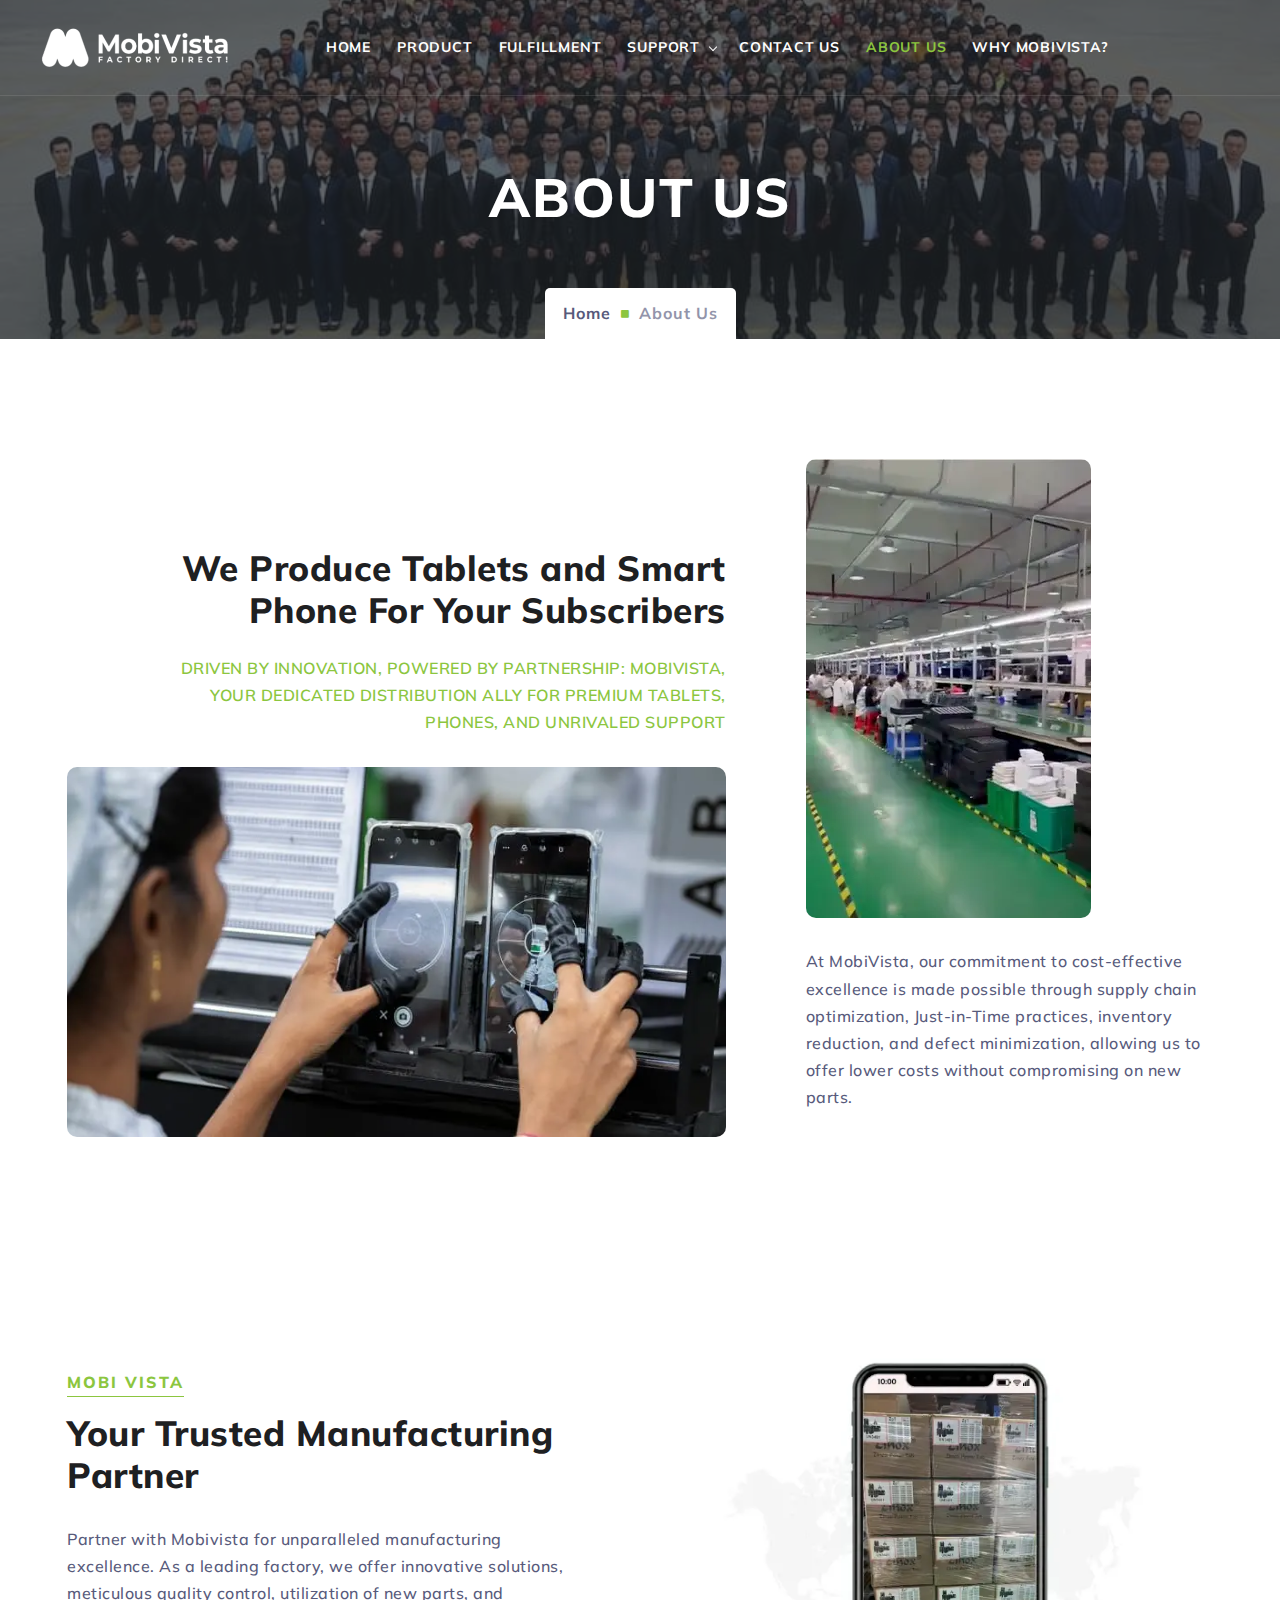
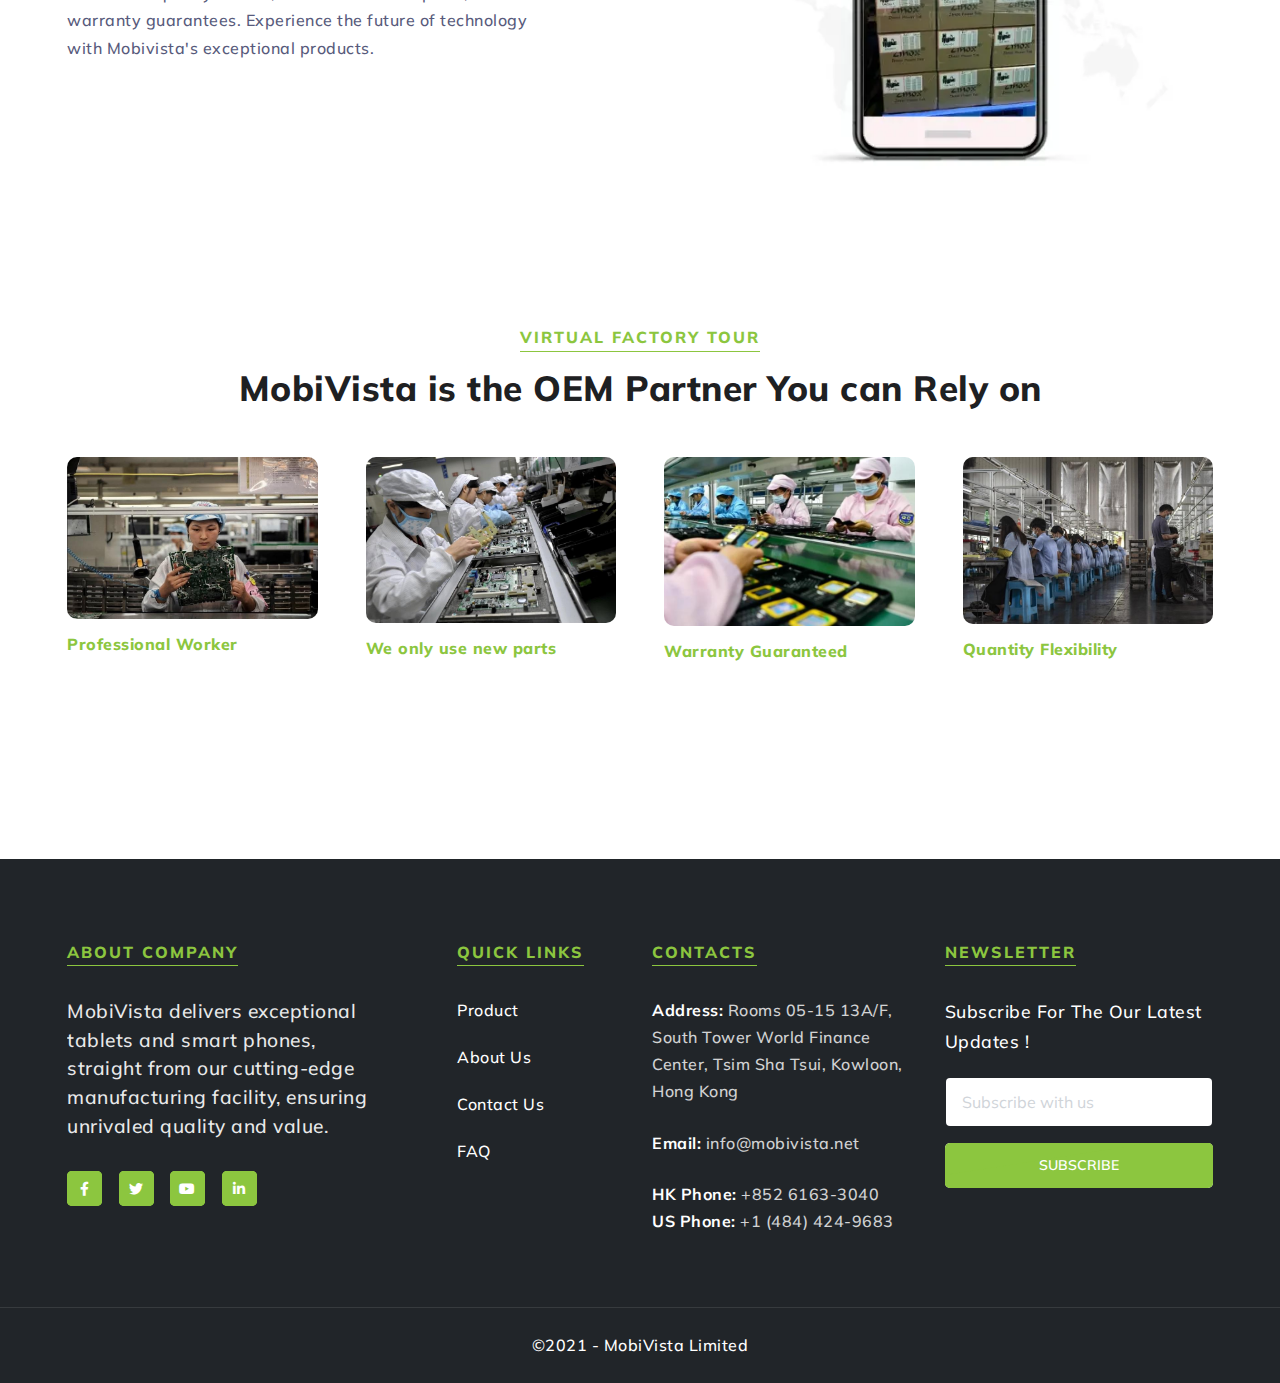
==== commit fa965e99: "ss" ====
--- a/about.html
+++ b/about.html
@@ -22,19 +22,19 @@
     <link rel="apple-touch-icon" sizes="114x114" href="img/logos/Mobi-Vista-Logo-Only.png">
 
     <!-- plugins -->
-    <link rel="stylesheet" href="css/plugins.css">
+    <link rel="stylesheet" href="css/plugins.css?_v=20231107114126">
 
     <!-- search css -->
-    <link rel="stylesheet" href="search/search.css">
+    <link rel="stylesheet" href="search/search.css?_v=20231107114126">
 
     <!-- quform css -->
-    <link rel="stylesheet" href="quform/css/base.css">
+    <link rel="stylesheet" href="quform/css/base.css?_v=20231107114126">
 
     <!-- theme core css -->
-    <link href="css/styles.css" rel="stylesheet">
+    <link href="css/styles.css?_v=20231107114126" rel="stylesheet">
 
     <!-- custom css -->
-    <link href="css/custom.css" rel="stylesheet">
+    <link href="css/custom.css?_v=20231107114126" rel="stylesheet">
 
 </head>
 
@@ -152,7 +152,10 @@
                                 </div>
                                 <div class="col-lg-12 mt-1-6 mt-md-0 order-1 order-md-2">
                                     <div class="about-left-img position-relative">
-                                        <img src="img/content/QC.jpeg" alt="Tablets and Smartphones for ACP and Lifeline program" class="border-radius-10">
+                                        <picture>
+                                            <source srcset="img/content/QC.webp" type="image/webp">
+                                            <img src="img/content/QC.jpeg" alt="Tablets and Smartphones for ACP and Lifeline program" class="border-radius-10">
+                                        </picture>
                                     </div>
                                 </div>
                             </div>
@@ -160,7 +163,7 @@
                     </div>
                     <div class="col-md-5">
                         <div class="ps-lg-1-9 ps-xl-6 ps-xxl-7">
-                            <img src="img/content/Screenshot_4.png" alt="Tablets and Smartphones for ACP and Lifeline program" class="border-radius-10 mb-1-9">
+                            <picture><source srcset="img/content/Screenshot_4.webp" type="image/webp"><img src="img/content/Screenshot_4.png" alt="Tablets and Smartphones for ACP and Lifeline program" class="border-radius-10 mb-1-9"></picture>
                             <p class="mb-1-6">At MobiVista, our commitment to cost-effective excellence is made possible through supply chain optimization, Just-in-Time practices, inventory reduction, and defect minimization, allowing us to offer lower costs without compromising on new parts.</p>
                         </div>
                     </div>
@@ -184,15 +187,15 @@
                             </div>
                             <p class="mb-1-9">Partner with Mobivista for unparalleled manufacturing excellence. As a leading factory, we offer innovative solutions, meticulous quality control, utilization of new parts, and warranty guarantees. Experience the future of technology with Mobivista's exceptional products.</p>
                             <div style="display: none">
-                                <img src="img/content/apple-stroe.png" alt="Tablets and Smartphones for ACP and Lifeline program" class="me-lg-4 mb-3 mb-lg-0">
-                                <img src="img/content/play-store.png" alt="Tablets and Smartphones for ACP and Lifeline program">
+                                <picture><source srcset="img/content/apple-stroe.webp" type="image/webp"><img src="img/content/apple-stroe.png" alt="Tablets and Smartphones for ACP and Lifeline program" class="me-lg-4 mb-3 mb-lg-0"></picture>
+                                <picture><source srcset="img/content/play-store.webp" type="image/webp"><img src="img/content/play-store.png" alt="Tablets and Smartphones for ACP and Lifeline program"></picture>
                             </div>
                         </div>
                     </div>
                     <div class="col-md-6 mt-1-9 order-1 order-md-2">
                         <div class="text-center bg-img cover-background" data-background="img/content/map-bg.jpg">
                             <a href="https://www.youtube.com/watch?v=4Gvyc6aWNG8" class="video-link-popup">
-                                <img src="img/content/pallet.png" alt="Tablets and Smartphones for ACP and Lifeline program">
+                                <picture><source srcset="img/content/pallet.webp" type="image/webp"><img src="img/content/pallet.png" alt="Tablets and Smartphones for ACP and Lifeline program"></picture>
                             </a>
                         </div>
                     </div>
@@ -390,70 +393,70 @@
     <!-- all js include start -->
 
     <!-- jQuery -->
-    <script src="js/jquery.min.js"></script>
+    <script src="js/jquery.min.js?_v=20231107114126"></script>
 
     <!-- popper js -->
-    <script src="js/popper.min.js"></script>
+    <script src="js/popper.min.js?_v=20231107114126"></script>
 
     <!-- bootstrap -->
-    <script src="js/bootstrap.min.js"></script>
+    <script src="js/bootstrap.min.js?_v=20231107114126"></script>
 
     <!-- search -->
-    <script src="search/search.js"></script>
+    <script src="search/search.js?_v=20231107114126"></script>
 
     <!-- navigation -->
-    <script src="js/nav-menu.js"></script>
+    <script src="js/nav-menu.js?_v=20231107114126"></script>
 
     <!-- owl carousel -->
-    <script src="js/owl.carousel.js"></script>
+    <script src="js/owl.carousel.js?_v=20231107114126"></script>
 
     <!-- jquery.counterup.min -->
-    <script src="js/jquery.counterup.min.js"></script>
+    <script src="js/jquery.counterup.min.js?_v=20231107114126"></script>
 
     <!-- stellar js -->
-    <script src="js/jquery.stellar.min.js"></script>
+    <script src="js/jquery.stellar.min.js?_v=20231107114126"></script>
 
     <!-- easy.responsive.tabs js -->
-    <script src="js/easy.responsive.tabs.js"></script>
+    <script src="js/easy.responsive.tabs.js?_v=20231107114126"></script>
 
     <!-- waypoints js -->
-    <script src="js/waypoints.min.js"></script>
+    <script src="js/waypoints.min.js?_v=20231107114126"></script>
 
     <!-- countdown js -->
-    <script src="js/countdown.js"></script>
+    <script src="js/countdown.js?_v=20231107114126"></script>
 
     <!-- jquery.magnific-popup js -->
-    <script src="js/jquery.magnific-popup.min.js"></script>
+    <script src="js/jquery.magnific-popup.min.js?_v=20231107114126"></script>
 
     <!-- lightgallery js -->
-    <script src="js/lightgallery-all.js"></script>
+    <script src="js/lightgallery-all.js?_v=20231107114126"></script>
 
     <!-- mousewheel js -->
-    <script src="js/jquery.mousewheel.min.js"></script>
+    <script src="js/jquery.mousewheel.min.js?_v=20231107114126"></script>
 
     <!--  clipboard js -->
-    <script src="js/clipboard.min.js"></script>
+    <script src="js/clipboard.min.js?_v=20231107114126"></script>
 
     <!--  prism js -->
-    <script src="js/prism.js"></script>
+    <script src="js/prism.js?_v=20231107114126"></script>
 
     <!-- jarallax js -->
-    <script src="js/jarallax.min.js"></script>
+    <script src="js/jarallax.min.js?_v=20231107114126"></script>
 
     <!-- jarallax video js -->
-    <script src="js/jarallax-video.js"></script>
+    <script src="js/jarallax-video.js?_v=20231107114126"></script>
 
     <!-- custom scripts -->
-    <script src="js/main.js"></script>
+    <script src="js/main.js?_v=20231107114126"></script>
 
     <!-- form plugins js -->
-    <script src="quform/js/plugins.js"></script>
+    <script src="quform/js/plugins.js?_v=20231107114126"></script>
 
     <!-- form scripts js -->
-    <script src="quform/js/scripts.js"></script>
+    <script src="quform/js/scripts.js?_v=20231107114126"></script>
 
     <!-- custom scripts js -->
-    <script src="js/custom.js"></script>
+    <script src="js/custom.js?_v=20231107114126"></script>
 
 
 </body>
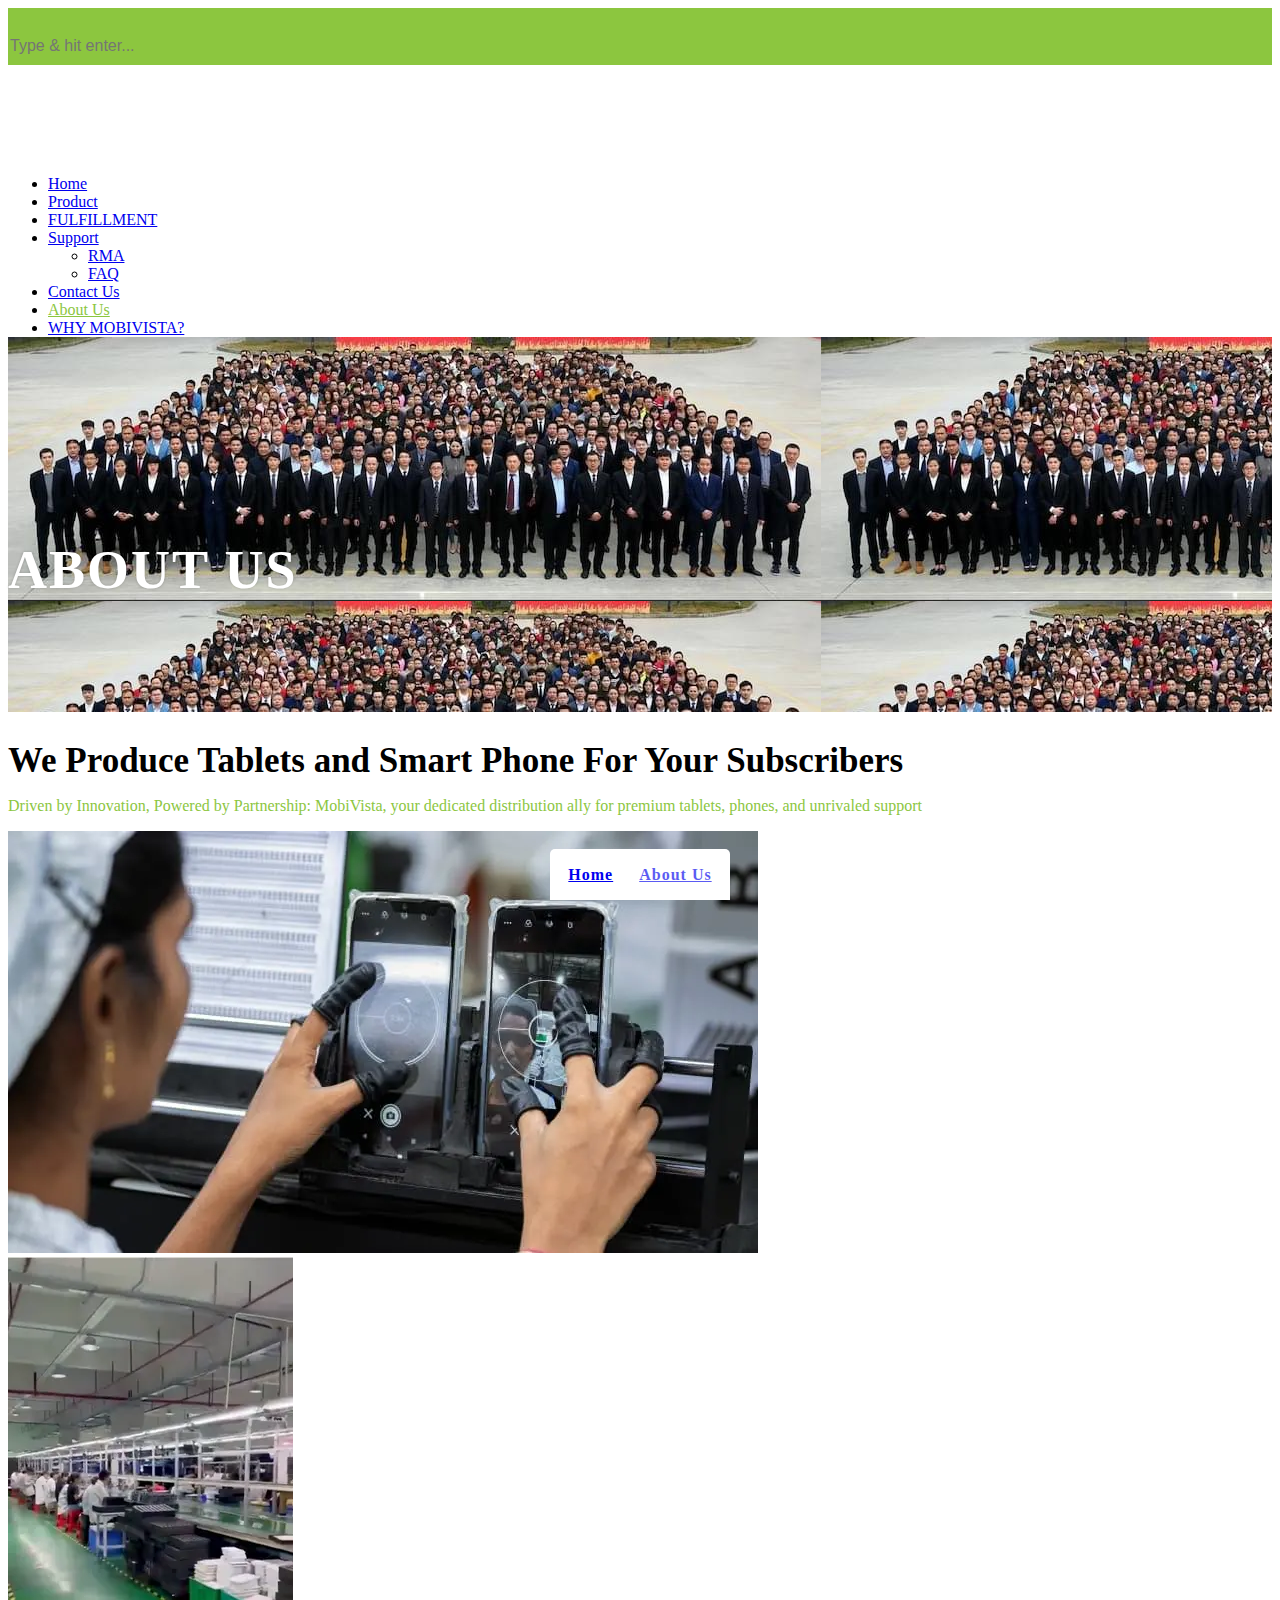
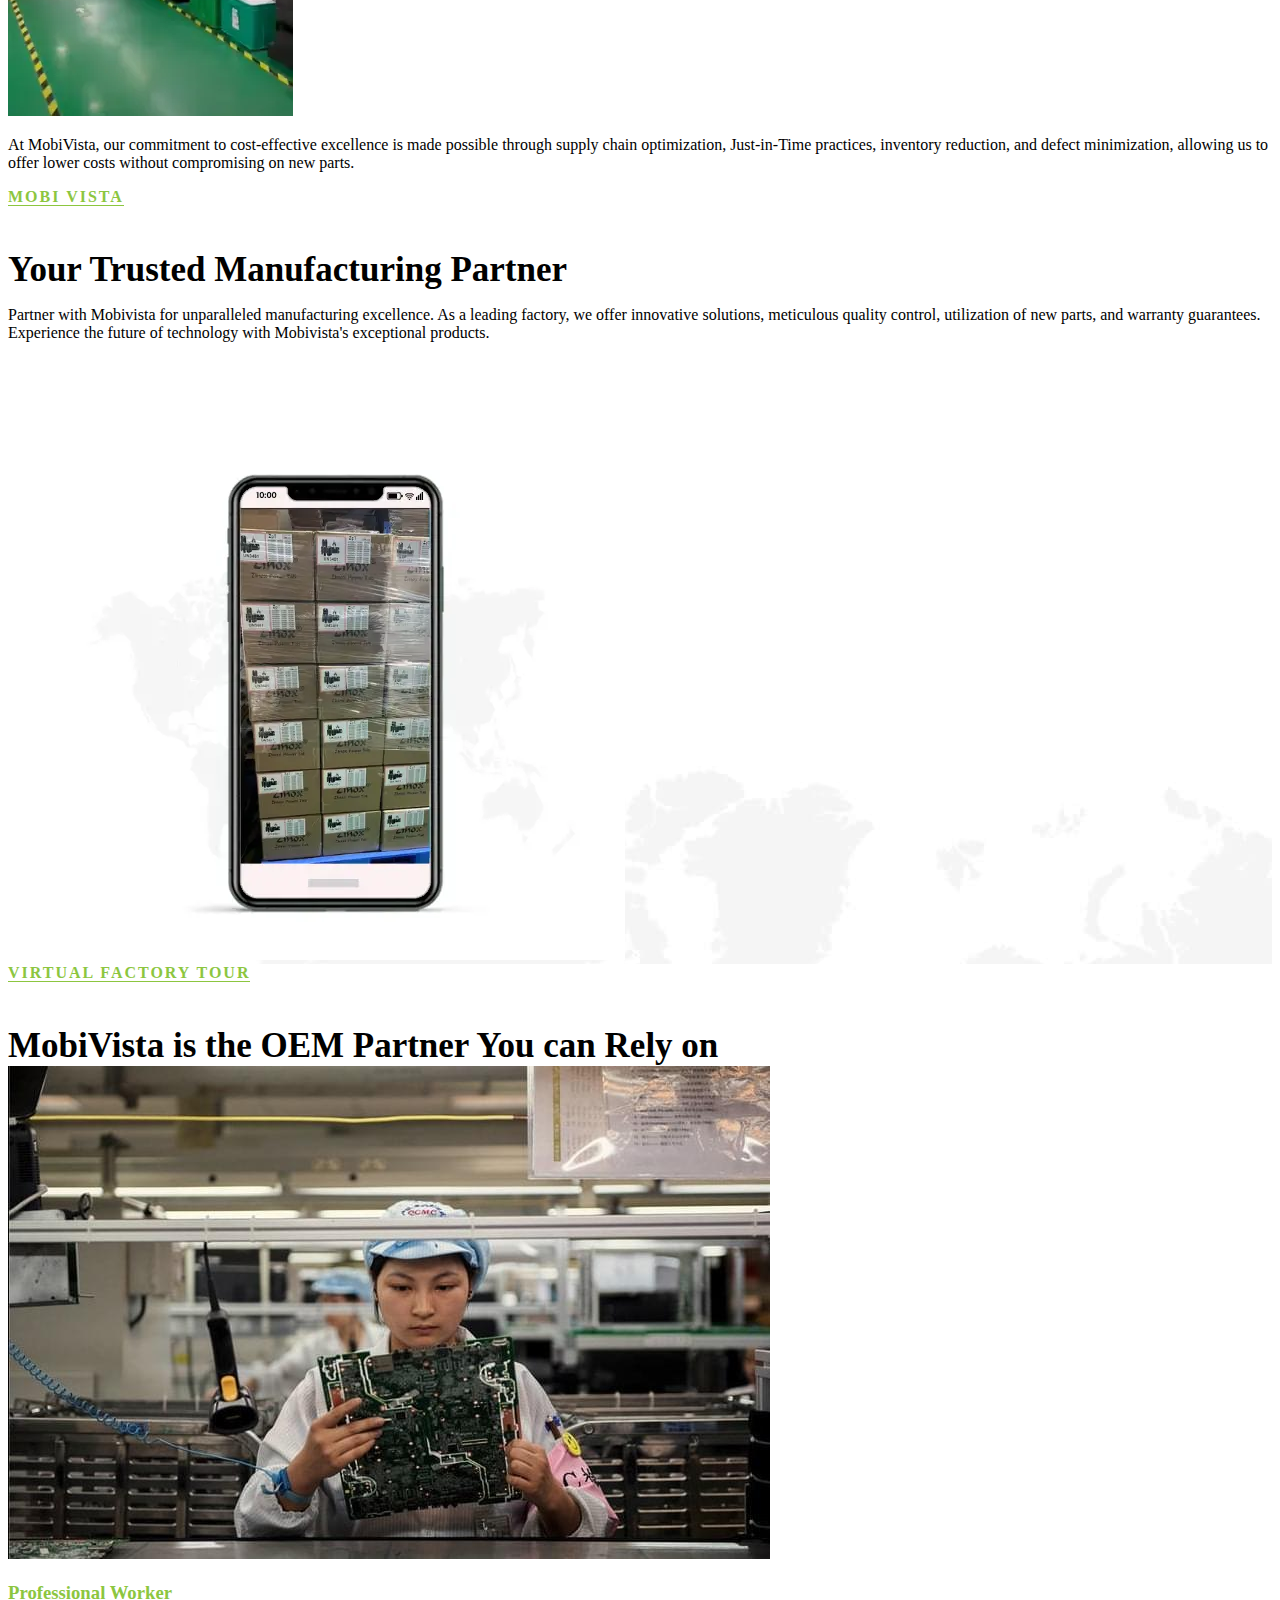
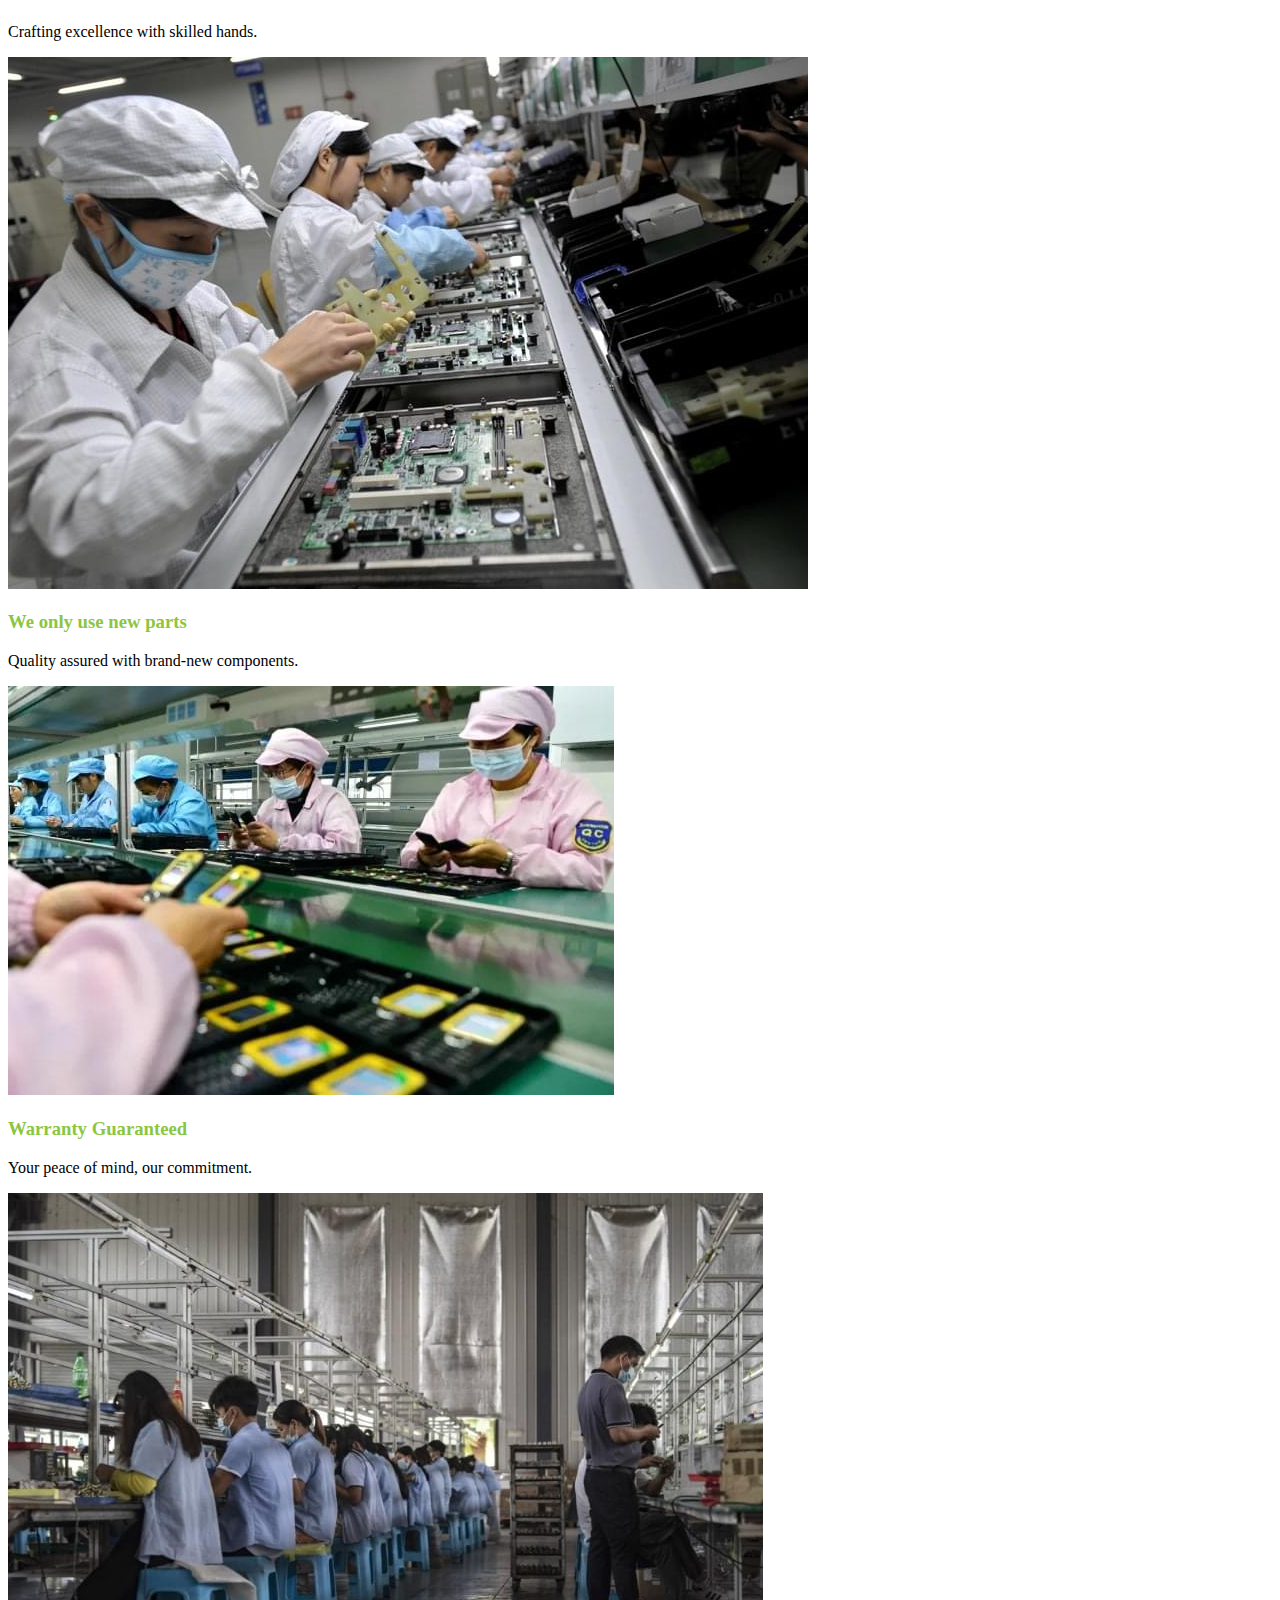
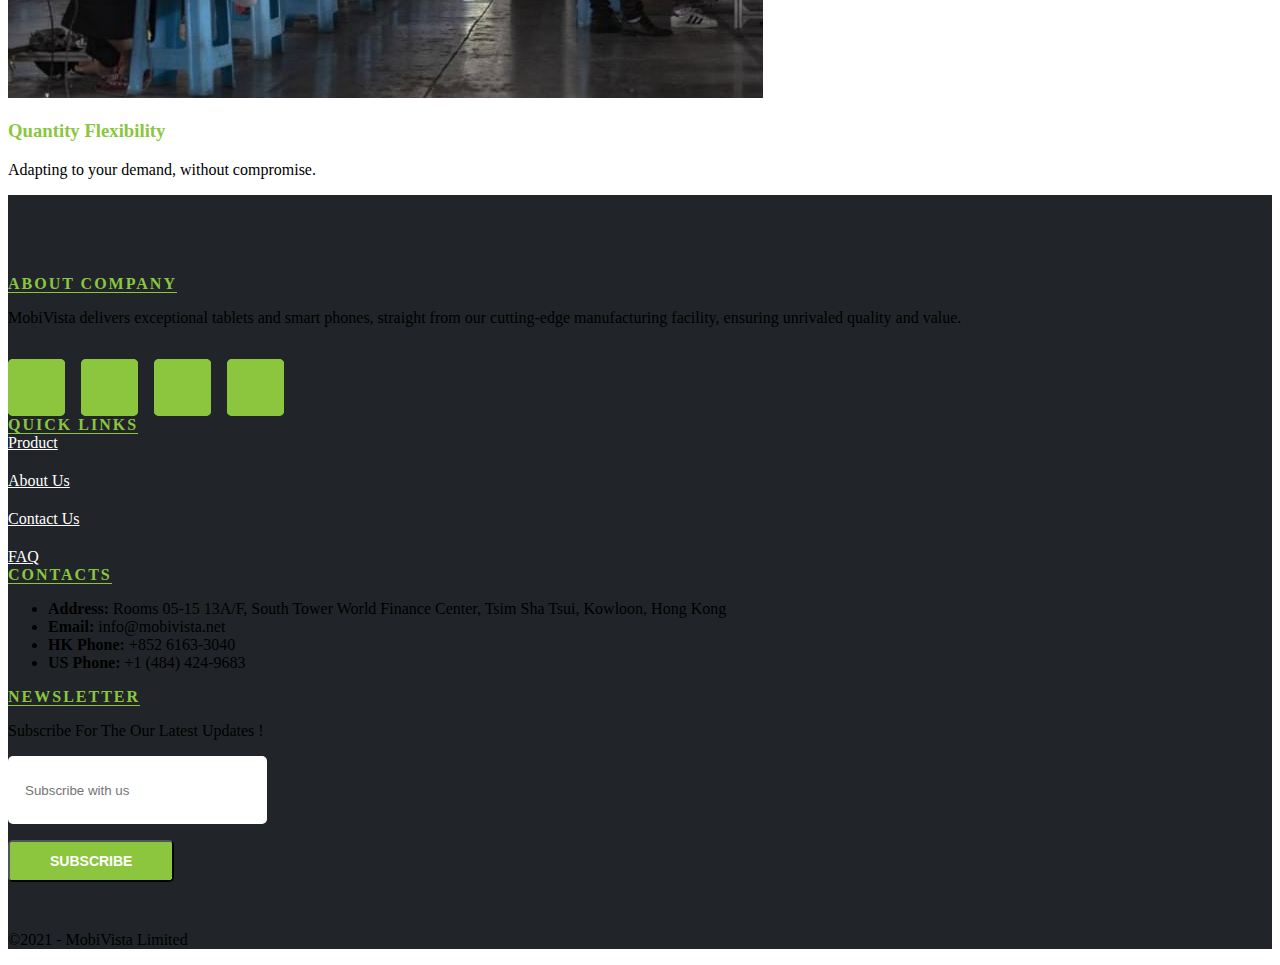
==== commit 807d17c6: "eee" ====
--- a/about.html
+++ b/about.html
@@ -22,13 +22,13 @@
     <link rel="apple-touch-icon" sizes="114x114" href="img/logos/Mobi-Vista-Logo-Only.png">
 
     <!-- plugins -->
-    <link rel="stylesheet" href="css/plugins.css?_v=20231107114126">
+    <link rel="preload" href="css/plugins.css?_v=20231107115316">
 
     <!-- search css -->
     <link rel="stylesheet" href="search/search.css?_v=20231107114126">
 
     <!-- quform css -->
-    <link rel="stylesheet" href="quform/css/base.css?_v=20231107114126">
+    <!-- <link rel="stylesheet" href="quform/css/base.css?_v=20231107114126"> -->
 
     <!-- theme core css -->
     <link href="css/styles.css?_v=20231107114126" rel="stylesheet">
